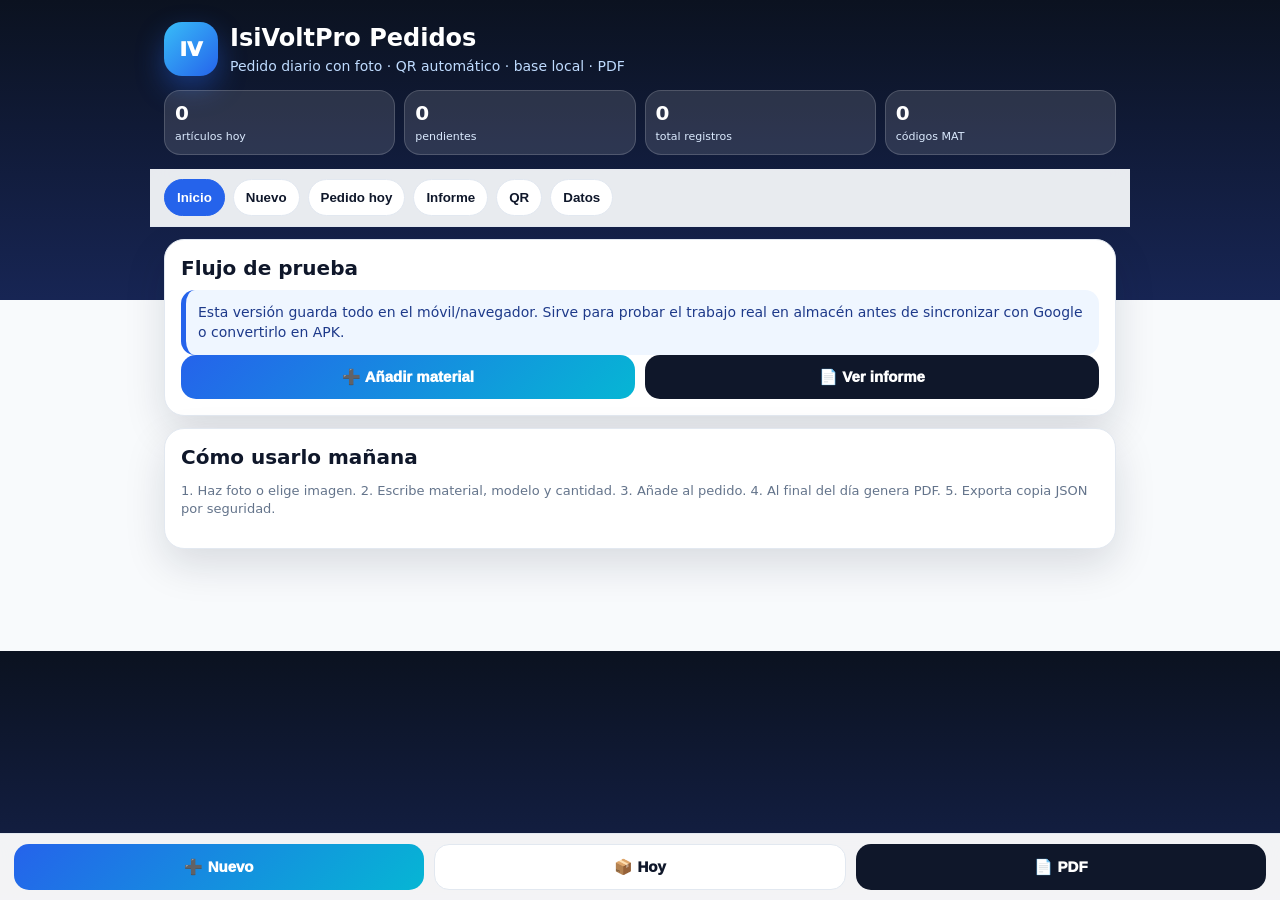
==== inventario-pedidos-local/index.html @ f6686dfb "Añadir demo web local de pedidos con QR e informe" ====
<!doctype html>
<html lang="es">
<head>
<meta charset="utf-8">
<meta name="viewport" content="width=device-width,initial-scale=1,viewport-fit=cover">
<title>IsiVoltPro Pedidos Almacén</title>
<style>
:root{--bg:#0b1220;--b2:#172554;--p:#2563eb;--c:#06b6d4;--ok:#16a34a;--w:#f59e0b;--r:#dc2626;--t:#0f172a;--m:#64748b;--l:#e2e8f0;--s:0 16px 40px #0f172a22}*{box-sizing:border-box}body{margin:0;font-family:system-ui,-apple-system,Segoe UI,Roboto,Arial;background:linear-gradient(180deg,var(--bg),var(--b2) 300px,#f8fafc 300px);color:var(--t)}.app{max-width:980px;margin:auto;padding:14px 14px 90px}.hero{color:white;padding:8px 0 14px}.brand{display:flex;gap:12px;align-items:center}.logo{width:54px;height:54px;border-radius:18px;background:linear-gradient(135deg,#38bdf8,#2563eb);display:grid;place-items:center;font-weight:1000;font-size:20px;box-shadow:0 12px 28px #2563eb66}h1{font-size:24px;margin:0}.sub{margin:6px 0 0;color:#bfdbfe;font-size:14px}.stats{display:grid;grid-template-columns:repeat(4,1fr);gap:9px;margin-top:14px}.stat{background:#ffffff1f;border:1px solid #ffffff2a;border-radius:16px;padding:10px}.stat b{font-size:20px;display:block}.stat span{font-size:11px;color:#dbeafe}.tabs{position:sticky;top:0;z-index:5;background:#f8fafcee;backdrop-filter:blur(10px);border-bottom:1px solid var(--l);margin:0 -14px 12px;overflow:auto;white-space:nowrap}.tabs div{display:flex;gap:8px;padding:10px 14px}.tab{border:1px solid var(--l);background:white;color:#0f172a;border-radius:999px;padding:10px 12px;font-weight:900}.tab.on{background:var(--p);color:white;border-color:var(--p)}.screen{display:none}.screen.on{display:block}.card{background:white;border:1px solid var(--l);border-radius:20px;box-shadow:var(--s);padding:16px;margin:12px 0}.card h2{margin:0 0 10px;font-size:20px}.hint{color:var(--m);font-size:13px;line-height:1.45}.notice{border-left:5px solid var(--p);background:#eff6ff;color:#1e3a8a;padding:12px;border-radius:14px;font-size:14px;line-height:1.45}label{display:block;font-size:13px;font-weight:900;color:#334155;margin:12px 0 6px}input,textarea,select{width:100%;border:1px solid #cbd5e1;border-radius:15px;padding:13px 12px;font-size:16px;background:white}textarea{min-height:72px}.row{display:grid;grid-template-columns:1fr 1fr;gap:10px}.btn{border:0;border-radius:15px;padding:13px 14px;font-weight:1000;font-size:15px;display:inline-flex;align-items:center;justify-content:center;gap:8px;text-decoration:none}.primary{background:linear-gradient(135deg,var(--p),var(--c));color:white}.dark{background:#0f172a;color:white}.line{background:white;border:1px solid var(--l);color:#0f172a}.ok{background:#dcfce7;color:#166534}.warn{background:#fef3c7;color:#92400e}.danger{background:#fee2e2;color:#991b1b}.block{width:100%;margin-top:10px}.actions{display:grid;grid-template-columns:1fr 1fr;gap:10px}.photo{border:2px dashed #93c5fd;background:#eff6ff;border-radius:18px;min-height:210px;display:grid;place-items:center;overflow:hidden;text-align:center;color:#1e3a8a;padding:12px}.photo img{width:100%;max-height:310px;object-fit:contain;border-radius:14px;background:white}.list{display:grid;gap:10px}.item{display:grid;grid-template-columns:82px 1fr 104px;gap:10px;border:1px solid var(--l);background:white;border-radius:18px;padding:10px;box-shadow:0 8px 20px #0f172a0f}.thumb{width:82px;height:82px;border-radius:14px;background:#f1f5f9;object-fit:cover;border:1px solid var(--l)}.ititle{font-weight:1000;font-size:16px}.meta{font-size:13px;color:var(--m);margin-top:3px;word-break:break-word}.qty{font-weight:1000;color:#1d4ed8}.qrbox{background:white;border:1px solid var(--l);border-radius:14px;padding:8px;display:inline-grid;place-items:center;gap:4px}.qrbox img{width:86px;height:86px}.qrcode{font-weight:1000;font-size:11px}.empty{padding:22px;text-align:center;border:1px dashed #cbd5e1;background:#f8fafc;border-radius:16px;color:#64748b}.pill{display:inline-flex;border-radius:999px;padding:5px 9px;font-size:12px;font-weight:900;background:#f1f5f9;color:#334155;border:1px solid var(--l)}.toolbar{display:flex;gap:8px;flex-wrap:wrap;margin:10px 0}.report{background:white;border:1px solid var(--l);border-radius:18px;padding:18px;margin-top:12px}.rhead{display:flex;justify-content:space-between;gap:12px;border-bottom:3px solid #1d4ed8;padding-bottom:12px;margin-bottom:14px}.rtitle{font-size:23px;font-weight:1000}.rsub{font-size:13px;color:#475569;margin-top:4px}.rcard{display:grid;grid-template-columns:90px 1fr 90px;gap:10px;border:1px solid #cbd5e1;border-radius:14px;padding:10px;margin-bottom:10px;break-inside:avoid}.rimg{width:90px;height:90px;border-radius:10px;object-fit:cover;background:#f1f5f9;border:1px solid var(--l)}.rmat{font-size:16px;font-weight:1000}.rmodel{font-size:13px;color:#475569;margin-top:4px;word-break:break-word}.robs{font-size:12px;color:#64748b;margin-top:6px}.qbig{background:#eff6ff;border:1px solid #bfdbfe;border-radius:12px;padding:9px;text-align:center}.qbig b{font-size:22px;color:#1d4ed8;display:block}.foot{border-top:1px solid #cbd5e1;margin-top:16px;padding-top:10px;font-size:12px;color:#64748b}.footerbar{position:fixed;left:0;right:0;bottom:0;background:#fffffff2;backdrop-filter:blur(10px);border-top:1px solid var(--l);padding:10px 14px;display:flex;gap:10px;z-index:9}.footerbar button{flex:1}.hidden{display:none!important}.small{font-size:12px;color:#64748b;line-height:1.4}.copy{background:#0f172a;color:#e2e8f0;border-radius:14px;padding:12px;font-size:12px;overflow:auto;white-space:pre-wrap}.mini{padding:8px 10px;border-radius:12px;font-size:12px}@media(max-width:680px){.stats{grid-template-columns:repeat(2,1fr)}.row,.actions{grid-template-columns:1fr}.item{grid-template-columns:76px 1fr}.item>.qrbox{grid-column:1/-1;justify-self:start}.thumb{width:76px;height:76px}.rhead{display:block}.rcard{grid-template-columns:80px 1fr}.rimg{width:80px;height:80px}.rcard .qbig,.rcard .qrbox{grid-column:1/-1;justify-self:start}.app{padding-left:12px;padding-right:12px}.tabs{margin-left:-12px;margin-right:-12px}}@media print{body{background:white}.hero,.tabs,.footerbar,.no-print,.screen:not(#informe){display:none!important}.app{max-width:100%;padding:0}.card{box-shadow:none;border:0;padding:0;margin:0}.report{border:0;border-radius:0;padding:0;margin:0}.toolbar,.notice.no-print{display:none!important}@page{size:A4;margin:12mm}}
</style>
</head>
<body><div class="app"><header class="hero"><div class="brand"><div class="logo">IV</div><div><h1>IsiVoltPro Pedidos</h1><p class="sub">Pedido diario con foto · QR automático · base local · PDF</p></div></div><div class="stats"><div class="stat"><b id="sHoy">0</b><span>artículos hoy</span></div><div class="stat"><b id="sPen">0</b><span>pendientes</span></div><div class="stat"><b id="sTot">0</b><span>total registros</span></div><div class="stat"><b id="sMat">0</b><span>códigos MAT</span></div></div></header><nav class="tabs no-print"><div><button class="tab on" data-go="inicio">Inicio</button><button class="tab" data-go="nuevo">Nuevo</button><button class="tab" data-go="hoy">Pedido hoy</button><button class="tab" data-go="informe">Informe</button><button class="tab" data-go="qr">QR</button><button class="tab" data-go="datos">Datos</button></div></nav>
<section id="inicio" class="screen on"><div class="card"><h2>Flujo de prueba</h2><div class="notice">Esta versión guarda todo en el móvil/navegador. Sirve para probar el trabajo real en almacén antes de sincronizar con Google o convertirlo en APK.</div><div class="actions"><button class="btn primary" onclick="go('nuevo')">➕ Añadir material</button><button class="btn dark" onclick="go('informe')">📄 Ver informe</button></div></div><div class="card"><h2>Cómo usarlo mañana</h2><p class="hint">1. Haz foto o elige imagen. 2. Escribe material, modelo y cantidad. 3. Añade al pedido. 4. Al final del día genera PDF. 5. Exporta copia JSON por seguridad.</p></div></section>
<section id="nuevo" class="screen"><div class="card"><h2>Nuevo artículo para pedir</h2><div class="photo" id="photoBox"><span>📷 Foto del material o etiqueta</span></div><input id="foto" type="file" accept="image/*" capture="environment" class="hidden"><input id="galeria" type="file" accept="image/*" class="hidden"><div class="actions"><button class="btn primary" onclick="foto.click()">Hacer foto</button><button class="btn line" onclick="galeria.click()">Elegir galería</button></div><label>Material</label><input id="material" placeholder="Ej. Tubo LED 120 cm"><label>Modelo / referencia</label><input id="modelo" placeholder="Ej. Philips LEDtube 840"><div class="row"><div><label>Cantidad</label><input id="cantidad" type="number" min="1" value="1"></div><div><label>Categoría</label><select id="categoria"><option>Electricidad</option><option>Fontanería</option><option>Climatización</option><option>PCI</option><option>Herramientas</option><option>Consumibles</option><option>Otros</option></select></div></div><label>Observación</label><textarea id="obs" placeholder="Ej. Reposición almacén, zona, proveedor..."></textarea><button class="btn primary block" onclick="addItem()">Añadir al pedido de hoy</button></div></section>
<section id="hoy" class="screen"><div class="card"><h2>Pedido de hoy</h2><div class="toolbar"><button class="btn line mini" onclick="render()">Actualizar</button><button class="btn dark mini" onclick="go('informe')">Generar informe</button><button class="btn ok mini" onclick="markPedido()">Marcar como pedido</button></div><div id="listaHoy" class="list"></div></div></section>
<section id="informe" class="screen"><div class="card"><h2 class="no-print">Informe diario</h2><div class="toolbar no-print"><button class="btn primary" onclick="window.print()">Guardar / imprimir PDF</button><button class="btn line" onclick="go('hoy')">Volver</button></div><div id="reporte" class="report"></div></div></section>
<section id="qr" class="screen"><div class="card"><h2>Códigos QR preparados</h2><p class="hint">Cada artículo genera un código MAT para inventario futuro. El QR contiene ese código y luego podrá abrir ficha de producto.</p><div id="qrList" class="list"></div></div></section>
<section id="datos" class="screen"><div class="card"><h2>Base local y copias</h2><div class="notice">La base está en este navegador. Para no perder datos, exporta una copia JSON cuando termines la prueba.</div><div class="actions"><button class="btn ok" onclick="exportJSON()">Exportar JSON</button><button class="btn line" onclick="exportCSV()">Exportar CSV</button></div><label>Importar copia JSON</label><input id="importFile" type="file" accept="application/json"><button class="btn line block" onclick="importJSON()">Importar copia</button><div style="margin-top:12px"><button class="btn danger block" onclick="clearAll()">Borrar base local</button></div><h3>Estado</h3><pre class="copy" id="dbState"></pre></div></section></div><div class="footerbar no-print"><button class="btn primary" onclick="go('nuevo')">➕ Nuevo</button><button class="btn line" onclick="go('hoy')">📦 Hoy</button><button class="btn dark" onclick="go('informe')">📄 PDF</button></div>
<script>
const KEY='isivolt_pedidos_local_v4';let fotoData='';const $=id=>document.getElementById(id);function db(){return JSON.parse(localStorage.getItem(KEY)||'[]')}function save(d){localStorage.setItem(KEY,JSON.stringify(d));render()}function today(){return new Date().toISOString().slice(0,10)}function now(){return new Date().toLocaleString('es-ES')}function nextMat(d){let max=0;d.forEach(x=>{let n=parseInt((x.codigo||'').replace('MAT-',''));if(n>max)max=n});return 'MAT-'+String(max+1).padStart(6,'0')}function qr(c){return 'https://api.qrserver.com/v1/create-qr-code/?size=180x180&data='+encodeURIComponent(c)}function go(id){document.querySelectorAll('.screen').forEach(s=>s.classList.remove('on'));$(id).classList.add('on');document.querySelectorAll('.tab').forEach(b=>b.classList.toggle('on',b.dataset.go==id));render()}document.querySelectorAll('.tab').forEach(b=>b.onclick=()=>go(b.dataset.go));function readFile(inp){const f=inp.files[0];if(!f)return;const r=new FileReader();r.onload=e=>{fotoData=e.target.result;$('photoBox').innerHTML='<img src="'+fotoData+'">'};r.readAsDataURL(f)}$('foto').onchange=e=>readFile(e.target);$('galeria').onchange=e=>readFile(e.target);function addItem(){let material=$('material').value.trim(),modelo=$('modelo').value.trim(),cantidad=parseInt($('cantidad').value||'0');if(!material||!modelo||!cantidad){alert('Rellena material, modelo y cantidad');return}let d=db();let item={id:'PED-'+Date.now(),fecha:today(),hora:now(),codigo:nextMat(d),material,modelo,cantidad,categoria:$('categoria').value,obs:$('obs').value.trim(),foto:fotoData,estado:'Pendiente'};d.push(item);save(d);['material','modelo','obs'].forEach(id=>$(id).value='');$('cantidad').value=1;fotoData='';$('photoBox').innerHTML='<span>📷 Foto del material o etiqueta</span>';go('hoy')}function card(x){return '<div class="item"><img class="thumb" src="'+(x.foto||'')+'" onerror="this.style.display=\'none\'"><div><div class="ititle">'+esc(x.material)+'</div><div class="meta"><b>Modelo:</b> '+esc(x.modelo)+'</div><div class="meta"><b>Categoría:</b> '+esc(x.categoria)+' · <b>Fecha:</b> '+esc(x.fecha)+'</div><div class="meta"><b>Código:</b> '+esc(x.codigo)+' · <span class="qty">Cantidad: '+x.cantidad+'</span></div><div class="meta">'+esc(x.obs||'')+'</div><div class="toolbar"><button class="btn warn mini" onclick="editQty(\''+x.id+'\')">Cantidad</button><button class="btn danger mini" onclick="delItem(\''+x.id+'\')">Borrar</button></div></div><div class="qrbox"><img src="'+qr(x.codigo)+'"><span class="qrcode">'+x.codigo+'</span></div></div>'}function render(){let d=db(),h=d.filter(x=>x.fecha==today()),p=d.filter(x=>x.estado=='Pendiente');$('sHoy').textContent=h.length;$('sPen').textContent=p.length;$('sTot').textContent=d.length;$('sMat').textContent=new Set(d.map(x=>x.codigo)).size;$('listaHoy').innerHTML=h.length?h.map(card).join(''):'<div class="empty">No hay materiales añadidos hoy.</div>';$('qrList').innerHTML=d.length?d.slice().reverse().map(x=>'<div class="item"><div class="qrbox"><img src="'+qr(x.codigo)+'"><span class="qrcode">'+x.codigo+'</span></div><div><div class="ititle">'+esc(x.material)+'</div><div class="meta">'+esc(x.modelo)+'</div><div class="meta">'+esc(x.fecha)+' · '+esc(x.estado)+'</div></div></div>').join(''):'<div class="empty">Aún no hay códigos QR.</div>';renderReport();$('dbState').textContent=JSON.stringify({registros:d.length,hoy:h.length,pendientes:p.length,ultima_copia_recomendada:'Exportar JSON al final del día'},null,2)}function renderReport(){let h=db().filter(x=>x.fecha==today());let total=h.reduce((a,b)=>a+(+b.cantidad||0),0);$('reporte').innerHTML='<div class="rhead"><div><div class="rtitle">Pedido diario de almacén</div><div class="rsub">IsiVoltPro · Fecha: '+today()+' · Artículos: '+h.length+' · Unidades: '+total+'</div></div><div class="pill">BORRADOR</div></div>'+(h.length?h.map(x=>'<div class="rcard"><img class="rimg" src="'+(x.foto||'')+'"><div><div class="rmat">'+esc(x.material)+'</div><div class="rmodel"><b>Modelo:</b> '+esc(x.modelo)+'</div><div class="rmodel"><b>Código:</b> '+esc(x.codigo)+' · <b>Categoría:</b> '+esc(x.categoria)+'</div><div class="robs">'+esc(x.obs||'')+'</div></div><div class="qbig"><b>'+x.cantidad+'</b><span>unidades</span></div></div>').join(''):'<div class="empty">No hay artículos para el informe de hoy.</div>')+'<div class="foot">Informe generado desde base local del móvil. Próxima fase: sincronización Google Drive/Sheets.</div>'}function editQty(id){let d=db(),x=d.find(a=>a.id==id);let q=prompt('Nueva cantidad',x.cantidad);if(q&&+q>0){x.cantidad=+q;save(d)}}function delItem(id){if(confirm('¿Borrar artículo?'))save(db().filter(x=>x.id!=id))}function markPedido(){let d=db();d.forEach(x=>{if(x.fecha==today())x.estado='Pedido'});save(d);alert('Marcado como pedido')}function exportJSON(){download('isivoltpro_pedidos_'+today()+'.json',JSON.stringify(db(),null,2),'application/json')}function exportCSV(){let d=db(),cols=['id','fecha','hora','codigo','material','modelo','cantidad','categoria','estado','obs'];let csv=[cols.join(';')].concat(d.map(x=>cols.map(c=>'"'+String(x[c]||'').replaceAll('"','""')+'"').join(';'))).join('\n');download('isivoltpro_pedidos_'+today()+'.csv',csv,'text/csv')}function download(name,txt,type){let a=document.createElement('a');a.href=URL.createObjectURL(new Blob([txt],{type}));a.download=name;a.click();URL.revokeObjectURL(a.href)}function importJSON(){let f=$('importFile').files[0];if(!f)return alert('Elige un JSON');let r=new FileReader();r.onload=e=>{try{let data=JSON.parse(e.target.result);if(!Array.isArray(data))throw 0;if(confirm('Esto sustituye la base local. ¿Continuar?'))save(data)}catch{alert('JSON no válido')}};r.readAsText(f)}function clearAll(){if(confirm('¿Borrar toda la base local?')){localStorage.removeItem(KEY);render()}}function esc(s){return String(s||'').replace(/[&<>"']/g,m=>({'&':'&amp;','<':'&lt;','>':'&gt;','"':'&quot;',"'":'&#039;'}[m]))}render();
</script></body></html>
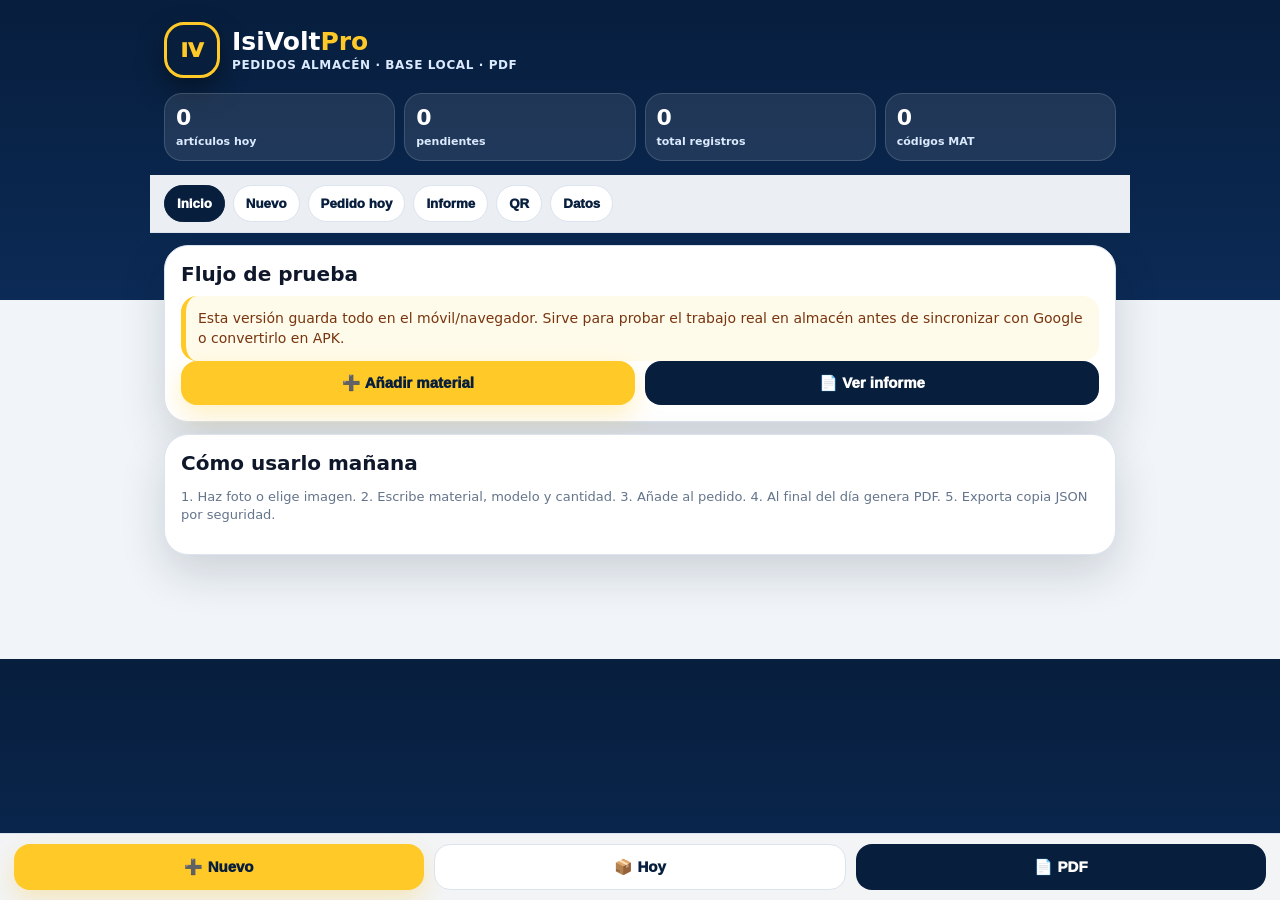
==== commit 089f2866: "Mejorar PDF premium con portada y fecha de generación" ====
--- a/inventario-pedidos-local/index.html
+++ b/inventario-pedidos-local/index.html
@@ -5,16 +5,17 @@
 <meta name="viewport" content="width=device-width,initial-scale=1,viewport-fit=cover">
 <title>IsiVoltPro Pedidos Almacén</title>
 <style>
-:root{--bg:#0b1220;--b2:#172554;--p:#2563eb;--c:#06b6d4;--ok:#16a34a;--w:#f59e0b;--r:#dc2626;--t:#0f172a;--m:#64748b;--l:#e2e8f0;--s:0 16px 40px #0f172a22}*{box-sizing:border-box}body{margin:0;font-family:system-ui,-apple-system,Segoe UI,Roboto,Arial;background:linear-gradient(180deg,var(--bg),var(--b2) 300px,#f8fafc 300px);color:var(--t)}.app{max-width:980px;margin:auto;padding:14px 14px 90px}.hero{color:white;padding:8px 0 14px}.brand{display:flex;gap:12px;align-items:center}.logo{width:54px;height:54px;border-radius:18px;background:linear-gradient(135deg,#38bdf8,#2563eb);display:grid;place-items:center;font-weight:1000;font-size:20px;box-shadow:0 12px 28px #2563eb66}h1{font-size:24px;margin:0}.sub{margin:6px 0 0;color:#bfdbfe;font-size:14px}.stats{display:grid;grid-template-columns:repeat(4,1fr);gap:9px;margin-top:14px}.stat{background:#ffffff1f;border:1px solid #ffffff2a;border-radius:16px;padding:10px}.stat b{font-size:20px;display:block}.stat span{font-size:11px;color:#dbeafe}.tabs{position:sticky;top:0;z-index:5;background:#f8fafcee;backdrop-filter:blur(10px);border-bottom:1px solid var(--l);margin:0 -14px 12px;overflow:auto;white-space:nowrap}.tabs div{display:flex;gap:8px;padding:10px 14px}.tab{border:1px solid var(--l);background:white;color:#0f172a;border-radius:999px;padding:10px 12px;font-weight:900}.tab.on{background:var(--p);color:white;border-color:var(--p)}.screen{display:none}.screen.on{display:block}.card{background:white;border:1px solid var(--l);border-radius:20px;box-shadow:var(--s);padding:16px;margin:12px 0}.card h2{margin:0 0 10px;font-size:20px}.hint{color:var(--m);font-size:13px;line-height:1.45}.notice{border-left:5px solid var(--p);background:#eff6ff;color:#1e3a8a;padding:12px;border-radius:14px;font-size:14px;line-height:1.45}label{display:block;font-size:13px;font-weight:900;color:#334155;margin:12px 0 6px}input,textarea,select{width:100%;border:1px solid #cbd5e1;border-radius:15px;padding:13px 12px;font-size:16px;background:white}textarea{min-height:72px}.row{display:grid;grid-template-columns:1fr 1fr;gap:10px}.btn{border:0;border-radius:15px;padding:13px 14px;font-weight:1000;font-size:15px;display:inline-flex;align-items:center;justify-content:center;gap:8px;text-decoration:none}.primary{background:linear-gradient(135deg,var(--p),var(--c));color:white}.dark{background:#0f172a;color:white}.line{background:white;border:1px solid var(--l);color:#0f172a}.ok{background:#dcfce7;color:#166534}.warn{background:#fef3c7;color:#92400e}.danger{background:#fee2e2;color:#991b1b}.block{width:100%;margin-top:10px}.actions{display:grid;grid-template-columns:1fr 1fr;gap:10px}.photo{border:2px dashed #93c5fd;background:#eff6ff;border-radius:18px;min-height:210px;display:grid;place-items:center;overflow:hidden;text-align:center;color:#1e3a8a;padding:12px}.photo img{width:100%;max-height:310px;object-fit:contain;border-radius:14px;background:white}.list{display:grid;gap:10px}.item{display:grid;grid-template-columns:82px 1fr 104px;gap:10px;border:1px solid var(--l);background:white;border-radius:18px;padding:10px;box-shadow:0 8px 20px #0f172a0f}.thumb{width:82px;height:82px;border-radius:14px;background:#f1f5f9;object-fit:cover;border:1px solid var(--l)}.ititle{font-weight:1000;font-size:16px}.meta{font-size:13px;color:var(--m);margin-top:3px;word-break:break-word}.qty{font-weight:1000;color:#1d4ed8}.qrbox{background:white;border:1px solid var(--l);border-radius:14px;padding:8px;display:inline-grid;place-items:center;gap:4px}.qrbox img{width:86px;height:86px}.qrcode{font-weight:1000;font-size:11px}.empty{padding:22px;text-align:center;border:1px dashed #cbd5e1;background:#f8fafc;border-radius:16px;color:#64748b}.pill{display:inline-flex;border-radius:999px;padding:5px 9px;font-size:12px;font-weight:900;background:#f1f5f9;color:#334155;border:1px solid var(--l)}.toolbar{display:flex;gap:8px;flex-wrap:wrap;margin:10px 0}.report{background:white;border:1px solid var(--l);border-radius:18px;padding:18px;margin-top:12px}.rhead{display:flex;justify-content:space-between;gap:12px;border-bottom:3px solid #1d4ed8;padding-bottom:12px;margin-bottom:14px}.rtitle{font-size:23px;font-weight:1000}.rsub{font-size:13px;color:#475569;margin-top:4px}.rcard{display:grid;grid-template-columns:90px 1fr 90px;gap:10px;border:1px solid #cbd5e1;border-radius:14px;padding:10px;margin-bottom:10px;break-inside:avoid}.rimg{width:90px;height:90px;border-radius:10px;object-fit:cover;background:#f1f5f9;border:1px solid var(--l)}.rmat{font-size:16px;font-weight:1000}.rmodel{font-size:13px;color:#475569;margin-top:4px;word-break:break-word}.robs{font-size:12px;color:#64748b;margin-top:6px}.qbig{background:#eff6ff;border:1px solid #bfdbfe;border-radius:12px;padding:9px;text-align:center}.qbig b{font-size:22px;color:#1d4ed8;display:block}.foot{border-top:1px solid #cbd5e1;margin-top:16px;padding-top:10px;font-size:12px;color:#64748b}.footerbar{position:fixed;left:0;right:0;bottom:0;background:#fffffff2;backdrop-filter:blur(10px);border-top:1px solid var(--l);padding:10px 14px;display:flex;gap:10px;z-index:9}.footerbar button{flex:1}.hidden{display:none!important}.small{font-size:12px;color:#64748b;line-height:1.4}.copy{background:#0f172a;color:#e2e8f0;border-radius:14px;padding:12px;font-size:12px;overflow:auto;white-space:pre-wrap}.mini{padding:8px 10px;border-radius:12px;font-size:12px}@media(max-width:680px){.stats{grid-template-columns:repeat(2,1fr)}.row,.actions{grid-template-columns:1fr}.item{grid-template-columns:76px 1fr}.item>.qrbox{grid-column:1/-1;justify-self:start}.thumb{width:76px;height:76px}.rhead{display:block}.rcard{grid-template-columns:80px 1fr}.rimg{width:80px;height:80px}.rcard .qbig,.rcard .qrbox{grid-column:1/-1;justify-self:start}.app{padding-left:12px;padding-right:12px}.tabs{margin-left:-12px;margin-right:-12px}}@media print{body{background:white}.hero,.tabs,.footerbar,.no-print,.screen:not(#informe){display:none!important}.app{max-width:100%;padding:0}.card{box-shadow:none;border:0;padding:0;margin:0}.report{border:0;border-radius:0;padding:0;margin:0}.toolbar,.notice.no-print{display:none!important}@page{size:A4;margin:12mm}}
+:root{--navy:#071E3D;--navy2:#0B2A55;--gold:#FFC928;--blue:#0B4EA2;--bg:#f1f5f9;--ink:#0f172a;--mut:#64748b;--line:#dbe3ef;--soft:#f8fafc;--shadow:0 18px 45px rgba(15,23,42,.16)}*{box-sizing:border-box}body{margin:0;font-family:system-ui,-apple-system,Segoe UI,Roboto,Arial;background:linear-gradient(180deg,var(--navy),var(--navy2) 300px,var(--bg) 300px);color:var(--ink)}.app{max-width:980px;margin:auto;padding:14px 14px 92px}.hero{color:white;padding:8px 0 14px}.brand{display:flex;gap:12px;align-items:center}.logo{width:56px;height:56px;border-radius:20px;background:var(--navy);border:3px solid var(--gold);display:grid;place-items:center;font-weight:1000;font-size:20px;color:var(--gold);box-shadow:0 12px 28px #0006}.brand-name{line-height:1}.brand-name b{font-size:25px}.brand-name b span{color:var(--gold)}.sub{margin:5px 0 0;color:#dbeafe;font-size:12px;font-weight:800;letter-spacing:.05em;text-transform:uppercase}.stats{display:grid;grid-template-columns:repeat(4,1fr);gap:9px;margin-top:15px}.stat{background:#ffffff18;border:1px solid #ffffff26;border-radius:18px;padding:11px}.stat b{font-size:22px;display:block;color:white}.stat span{font-size:11px;color:#dbeafe;font-weight:800}.tabs{position:sticky;top:0;z-index:5;background:#f8fafcf2;backdrop-filter:blur(10px);border-bottom:1px solid var(--line);margin:0 -14px 12px;overflow:auto;white-space:nowrap}.tabs div{display:flex;gap:8px;padding:10px 14px}.tab{border:1px solid var(--line);background:white;color:var(--navy);border-radius:999px;padding:10px 12px;font-weight:1000}.tab.on{background:var(--navy);color:white;border-color:var(--navy)}.screen{display:none}.screen.on{display:block}.card{background:white;border:1px solid var(--line);border-radius:24px;box-shadow:var(--shadow);padding:16px;margin:12px 0}.card h2{margin:0 0 10px;font-size:20px}.hint{color:var(--mut);font-size:13px;line-height:1.45}.notice{border-left:5px solid var(--gold);background:#fffbeb;color:#78350f;padding:12px;border-radius:16px;font-size:14px;line-height:1.45}label{display:block;font-size:13px;font-weight:1000;color:#334155;margin:12px 0 6px}input,textarea,select{width:100%;border:1px solid #cbd5e1;border-radius:16px;padding:13px 12px;font-size:16px;background:white}textarea{min-height:74px}.row{display:grid;grid-template-columns:1fr 1fr;gap:10px}.btn{border:0;border-radius:16px;padding:13px 14px;font-weight:1000;font-size:15px;display:inline-flex;align-items:center;justify-content:center;gap:8px;text-decoration:none}.primary{background:var(--gold);color:var(--navy);box-shadow:0 10px 25px rgba(255,201,40,.28)}.dark{background:var(--navy);color:white}.line{background:white;border:1px solid var(--line);color:var(--navy)}.ok{background:#dcfce7;color:#166534}.warn{background:#fef3c7;color:#92400e}.danger{background:#fee2e2;color:#991b1b}.block{width:100%;margin-top:10px}.actions{display:grid;grid-template-columns:1fr 1fr;gap:10px}.photo{border:2px dashed #93c5fd;background:#eff6ff;border-radius:20px;min-height:210px;display:grid;place-items:center;overflow:hidden;text-align:center;color:#1e3a8a;padding:12px}.photo img{width:100%;max-height:310px;object-fit:contain;border-radius:14px;background:white}.list{display:grid;gap:10px}.item{display:grid;grid-template-columns:82px 1fr 104px;gap:10px;border:1px solid var(--line);background:white;border-radius:20px;padding:10px;box-shadow:0 8px 20px #0f172a0f}.thumb{width:82px;height:82px;border-radius:15px;background:#f1f5f9;object-fit:cover;border:1px solid var(--line)}.ititle{font-weight:1000;font-size:16px}.meta{font-size:13px;color:var(--mut);margin-top:3px;word-break:break-word}.qty{font-weight:1000;color:var(--blue)}.qrbox{background:white;border:1px solid var(--line);border-radius:15px;padding:8px;display:inline-grid;place-items:center;gap:4px}.qrbox img{width:86px;height:86px}.qrcode{font-weight:1000;font-size:11px}.empty{padding:22px;text-align:center;border:1px dashed #cbd5e1;background:#f8fafc;border-radius:18px;color:#64748b}.toolbar{display:flex;gap:8px;flex-wrap:wrap;margin:10px 0}.footerbar{position:fixed;left:0;right:0;bottom:0;background:#fffffff2;backdrop-filter:blur(10px);border-top:1px solid var(--line);padding:10px 14px;display:flex;gap:10px;z-index:9}.footerbar button{flex:1}.hidden{display:none!important}.copy{background:#0f172a;color:#e2e8f0;border-radius:14px;padding:12px;font-size:12px;overflow:auto;white-space:pre-wrap}.mini{padding:8px 10px;border-radius:12px;font-size:12px}
+.report{background:#fff;border:1px solid var(--line);border-radius:24px;overflow:hidden;margin-top:12px;box-shadow:0 8px 28px rgba(15,23,42,.10)}.pdf-cover{background:linear-gradient(135deg,#071E3D,#0B2A55);color:white;padding:26px 24px 20px;position:relative;overflow:hidden}.pdf-cover:before{content:"";position:absolute;right:-70px;top:-70px;width:210px;height:210px;background:rgba(255,201,40,.17);border-radius:50%;filter:blur(2px)}.pdf-cover:after{content:"";position:absolute;left:-80px;bottom:-90px;width:190px;height:190px;background:rgba(255,255,255,.06);border-radius:50%}.pdf-top{display:flex;align-items:flex-start;justify-content:space-between;gap:14px;position:relative;z-index:1}.pdf-logo{display:flex;gap:12px;align-items:center}.pdf-logo-mark{width:50px;height:50px;border:2px solid var(--gold);border-radius:18px;display:grid;place-items:center;color:var(--gold);font-weight:1000;background:#071a35}.pdf-logo-text{font-size:23px;font-weight:1000;letter-spacing:-.03em}.pdf-logo-text span{color:var(--gold)}.pdf-kicker{font-size:9px;font-weight:1000;letter-spacing:.22em;color:var(--gold);text-transform:uppercase}.pdf-status{background:var(--gold);color:var(--navy);font-weight:1000;border-radius:999px;padding:8px 12px;font-size:12px;white-space:nowrap}.pdf-title{position:relative;z-index:1;margin-top:24px}.pdf-title h1{font-size:29px;margin:0;font-weight:1000;letter-spacing:-.04em}.pdf-title p{margin:8px 0 0;color:#dbeafe;font-weight:700}.pdf-dates{display:grid;grid-template-columns:1fr 1fr;gap:10px;margin-top:18px;position:relative;z-index:1}.datebox{background:rgba(255,255,255,.10);border:1px solid rgba(255,255,255,.16);border-radius:16px;padding:11px}.datebox small{display:block;color:#bfdbfe;font-size:10px;text-transform:uppercase;font-weight:1000;letter-spacing:.08em}.datebox b{display:block;margin-top:3px;color:white;font-size:14px}.pdf-body{padding:18px 20px 22px}.pdf-summary{display:grid;grid-template-columns:repeat(4,1fr);gap:10px;margin-bottom:16px}.sum{border:1px solid var(--line);background:#f8fafc;border-radius:18px;padding:12px}.sum small{display:block;color:#64748b;font-size:10px;font-weight:1000;text-transform:uppercase;letter-spacing:.08em}.sum b{display:block;font-size:21px;color:var(--navy);margin-top:2px}.pdf-section-title{display:flex;align-items:center;gap:8px;margin:17px 0 10px;font-weight:1000;color:var(--navy);font-size:16px}.pdf-section-title:before{content:"";width:9px;height:24px;border-radius:20px;background:var(--gold)}.pdf-note{background:#f8fafc;border:1px solid var(--line);border-radius:18px;padding:13px;font-size:12px;color:#475569;line-height:1.45}.pdf-item{display:grid;grid-template-columns:94px 1fr 82px;gap:12px;border:1px solid #dbe3ef;border-radius:18px;padding:12px;margin-bottom:10px;break-inside:avoid;background:#fff}.pdf-img{width:94px;height:94px;border-radius:14px;object-fit:cover;background:#f1f5f9;border:1px solid var(--line)}.noimg{display:grid;place-items:center;color:#94a3b8;font-size:11px;text-align:center}.pdf-mat{font-size:17px;font-weight:1000;color:#0f172a}.pdf-model{font-size:13px;color:#475569;margin-top:4px;word-break:break-word}.pdf-code{display:inline-flex;background:#eef2ff;color:#1e3a8a;border:1px solid #c7d2fe;padding:4px 8px;border-radius:999px;font-size:11px;font-weight:1000;margin-top:7px}.pdf-obs{font-size:12px;color:#64748b;margin-top:8px}.pdf-qty{background:linear-gradient(180deg,#fffbeb,#fef3c7);border:1px solid #fde68a;border-radius:16px;padding:10px;text-align:center;height:max-content}.pdf-qty b{display:block;font-size:26px;color:var(--navy);line-height:1}.pdf-qty span{font-size:10px;color:#92400e;font-weight:1000;text-transform:uppercase}.csv-table{width:100%;border-collapse:collapse;font-size:12px}.csv-table th{background:#f1f5f9;color:var(--navy);text-align:left}.csv-table th,.csv-table td{border:1px solid var(--line);padding:7px;vertical-align:top}.pdf-sign{display:grid;grid-template-columns:1fr 1fr;gap:14px;margin-top:16px}.signbox{border:1px solid var(--line);border-radius:18px;padding:14px;min-height:84px}.signbox b{display:block;color:var(--navy);font-size:12px}.signbox span{display:block;color:#64748b;font-size:11px;margin-top:6px}.pdf-foot{margin-top:16px;border-top:1px solid var(--line);padding-top:10px;display:flex;justify-content:space-between;gap:10px;color:#64748b;font-size:11px}.soft-tag{display:inline-flex;background:#f8fafc;border:1px solid var(--line);border-radius:999px;padding:4px 8px;font-size:11px;font-weight:1000;color:#334155}@media(max-width:680px){.stats{grid-template-columns:repeat(2,1fr)}.row,.actions{grid-template-columns:1fr}.item{grid-template-columns:76px 1fr}.item>.qrbox{grid-column:1/-1;justify-self:start}.thumb{width:76px;height:76px}.app{padding-left:12px;padding-right:12px}.tabs{margin-left:-12px;margin-right:-12px}.pdf-summary{grid-template-columns:repeat(2,1fr)}.pdf-dates{grid-template-columns:1fr}.pdf-item{grid-template-columns:80px 1fr}.pdf-img{width:80px;height:80px}.pdf-qty{grid-column:1/-1;max-width:110px}.pdf-sign{grid-template-columns:1fr}.pdf-foot{display:block}.pdf-title h1{font-size:24px}}@media print{body{background:white}.hero,.tabs,.footerbar,.no-print,.screen:not(#informe){display:none!important}.app{max-width:100%;padding:0}.card{box-shadow:none;border:0;padding:0;margin:0}.report{border:0;border-radius:0;box-shadow:none;margin:0}.pdf-cover{border-radius:0}.pdf-body{padding:14px 0}.toolbar{display:none!important}@page{size:A4;margin:10mm}.pdf-item{page-break-inside:avoid}.pdf-cover,.pdf-status,.pdf-qty{print-color-adjust:exact;-webkit-print-color-adjust:exact}}
 </style>
 </head>
-<body><div class="app"><header class="hero"><div class="brand"><div class="logo">IV</div><div><h1>IsiVoltPro Pedidos</h1><p class="sub">Pedido diario con foto · QR automático · base local · PDF</p></div></div><div class="stats"><div class="stat"><b id="sHoy">0</b><span>artículos hoy</span></div><div class="stat"><b id="sPen">0</b><span>pendientes</span></div><div class="stat"><b id="sTot">0</b><span>total registros</span></div><div class="stat"><b id="sMat">0</b><span>códigos MAT</span></div></div></header><nav class="tabs no-print"><div><button class="tab on" data-go="inicio">Inicio</button><button class="tab" data-go="nuevo">Nuevo</button><button class="tab" data-go="hoy">Pedido hoy</button><button class="tab" data-go="informe">Informe</button><button class="tab" data-go="qr">QR</button><button class="tab" data-go="datos">Datos</button></div></nav>
+<body><div class="app"><header class="hero"><div class="brand"><div class="logo">IV</div><div class="brand-name"><b>IsiVolt<span>Pro</span></b><p class="sub">Pedidos almacén · base local · PDF</p></div></div><div class="stats"><div class="stat"><b id="sHoy">0</b><span>artículos hoy</span></div><div class="stat"><b id="sPen">0</b><span>pendientes</span></div><div class="stat"><b id="sTot">0</b><span>total registros</span></div><div class="stat"><b id="sMat">0</b><span>códigos MAT</span></div></div></header><nav class="tabs no-print"><div><button class="tab on" data-go="inicio">Inicio</button><button class="tab" data-go="nuevo">Nuevo</button><button class="tab" data-go="hoy">Pedido hoy</button><button class="tab" data-go="informe">Informe</button><button class="tab" data-go="qr">QR</button><button class="tab" data-go="datos">Datos</button></div></nav>
 <section id="inicio" class="screen on"><div class="card"><h2>Flujo de prueba</h2><div class="notice">Esta versión guarda todo en el móvil/navegador. Sirve para probar el trabajo real en almacén antes de sincronizar con Google o convertirlo en APK.</div><div class="actions"><button class="btn primary" onclick="go('nuevo')">➕ Añadir material</button><button class="btn dark" onclick="go('informe')">📄 Ver informe</button></div></div><div class="card"><h2>Cómo usarlo mañana</h2><p class="hint">1. Haz foto o elige imagen. 2. Escribe material, modelo y cantidad. 3. Añade al pedido. 4. Al final del día genera PDF. 5. Exporta copia JSON por seguridad.</p></div></section>
 <section id="nuevo" class="screen"><div class="card"><h2>Nuevo artículo para pedir</h2><div class="photo" id="photoBox"><span>📷 Foto del material o etiqueta</span></div><input id="foto" type="file" accept="image/*" capture="environment" class="hidden"><input id="galeria" type="file" accept="image/*" class="hidden"><div class="actions"><button class="btn primary" onclick="foto.click()">Hacer foto</button><button class="btn line" onclick="galeria.click()">Elegir galería</button></div><label>Material</label><input id="material" placeholder="Ej. Tubo LED 120 cm"><label>Modelo / referencia</label><input id="modelo" placeholder="Ej. Philips LEDtube 840"><div class="row"><div><label>Cantidad</label><input id="cantidad" type="number" min="1" value="1"></div><div><label>Categoría</label><select id="categoria"><option>Electricidad</option><option>Fontanería</option><option>Climatización</option><option>PCI</option><option>Herramientas</option><option>Consumibles</option><option>Otros</option></select></div></div><label>Observación</label><textarea id="obs" placeholder="Ej. Reposición almacén, zona, proveedor..."></textarea><button class="btn primary block" onclick="addItem()">Añadir al pedido de hoy</button></div></section>
 <section id="hoy" class="screen"><div class="card"><h2>Pedido de hoy</h2><div class="toolbar"><button class="btn line mini" onclick="render()">Actualizar</button><button class="btn dark mini" onclick="go('informe')">Generar informe</button><button class="btn ok mini" onclick="markPedido()">Marcar como pedido</button></div><div id="listaHoy" class="list"></div></div></section>
-<section id="informe" class="screen"><div class="card"><h2 class="no-print">Informe diario</h2><div class="toolbar no-print"><button class="btn primary" onclick="window.print()">Guardar / imprimir PDF</button><button class="btn line" onclick="go('hoy')">Volver</button></div><div id="reporte" class="report"></div></div></section>
+<section id="informe" class="screen"><div class="card"><h2 class="no-print">Informe diario</h2><div class="toolbar no-print"><button class="btn primary" onclick="preparePrint()">Guardar / imprimir PDF</button><button class="btn line" onclick="go('hoy')">Volver</button></div><div id="reporte" class="report"></div></div></section>
 <section id="qr" class="screen"><div class="card"><h2>Códigos QR preparados</h2><p class="hint">Cada artículo genera un código MAT para inventario futuro. El QR contiene ese código y luego podrá abrir ficha de producto.</p><div id="qrList" class="list"></div></div></section>
 <section id="datos" class="screen"><div class="card"><h2>Base local y copias</h2><div class="notice">La base está en este navegador. Para no perder datos, exporta una copia JSON cuando termines la prueba.</div><div class="actions"><button class="btn ok" onclick="exportJSON()">Exportar JSON</button><button class="btn line" onclick="exportCSV()">Exportar CSV</button></div><label>Importar copia JSON</label><input id="importFile" type="file" accept="application/json"><button class="btn line block" onclick="importJSON()">Importar copia</button><div style="margin-top:12px"><button class="btn danger block" onclick="clearAll()">Borrar base local</button></div><h3>Estado</h3><pre class="copy" id="dbState"></pre></div></section></div><div class="footerbar no-print"><button class="btn primary" onclick="go('nuevo')">➕ Nuevo</button><button class="btn line" onclick="go('hoy')">📦 Hoy</button><button class="btn dark" onclick="go('informe')">📄 PDF</button></div>
 <script>
-const KEY='isivolt_pedidos_local_v4';let fotoData='';const $=id=>document.getElementById(id);function db(){return JSON.parse(localStorage.getItem(KEY)||'[]')}function save(d){localStorage.setItem(KEY,JSON.stringify(d));render()}function today(){return new Date().toISOString().slice(0,10)}function now(){return new Date().toLocaleString('es-ES')}function nextMat(d){let max=0;d.forEach(x=>{let n=parseInt((x.codigo||'').replace('MAT-',''));if(n>max)max=n});return 'MAT-'+String(max+1).padStart(6,'0')}function qr(c){return 'https://api.qrserver.com/v1/create-qr-code/?size=180x180&data='+encodeURIComponent(c)}function go(id){document.querySelectorAll('.screen').forEach(s=>s.classList.remove('on'));$(id).classList.add('on');document.querySelectorAll('.tab').forEach(b=>b.classList.toggle('on',b.dataset.go==id));render()}document.querySelectorAll('.tab').forEach(b=>b.onclick=()=>go(b.dataset.go));function readFile(inp){const f=inp.files[0];if(!f)return;const r=new FileReader();r.onload=e=>{fotoData=e.target.result;$('photoBox').innerHTML='<img src="'+fotoData+'">'};r.readAsDataURL(f)}$('foto').onchange=e=>readFile(e.target);$('galeria').onchange=e=>readFile(e.target);function addItem(){let material=$('material').value.trim(),modelo=$('modelo').value.trim(),cantidad=parseInt($('cantidad').value||'0');if(!material||!modelo||!cantidad){alert('Rellena material, modelo y cantidad');return}let d=db();let item={id:'PED-'+Date.now(),fecha:today(),hora:now(),codigo:nextMat(d),material,modelo,cantidad,categoria:$('categoria').value,obs:$('obs').value.trim(),foto:fotoData,estado:'Pendiente'};d.push(item);save(d);['material','modelo','obs'].forEach(id=>$(id).value='');$('cantidad').value=1;fotoData='';$('photoBox').innerHTML='<span>📷 Foto del material o etiqueta</span>';go('hoy')}function card(x){return '<div class="item"><img class="thumb" src="'+(x.foto||'')+'" onerror="this.style.display=\'none\'"><div><div class="ititle">'+esc(x.material)+'</div><div class="meta"><b>Modelo:</b> '+esc(x.modelo)+'</div><div class="meta"><b>Categoría:</b> '+esc(x.categoria)+' · <b>Fecha:</b> '+esc(x.fecha)+'</div><div class="meta"><b>Código:</b> '+esc(x.codigo)+' · <span class="qty">Cantidad: '+x.cantidad+'</span></div><div class="meta">'+esc(x.obs||'')+'</div><div class="toolbar"><button class="btn warn mini" onclick="editQty(\''+x.id+'\')">Cantidad</button><button class="btn danger mini" onclick="delItem(\''+x.id+'\')">Borrar</button></div></div><div class="qrbox"><img src="'+qr(x.codigo)+'"><span class="qrcode">'+x.codigo+'</span></div></div>'}function render(){let d=db(),h=d.filter(x=>x.fecha==today()),p=d.filter(x=>x.estado=='Pendiente');$('sHoy').textContent=h.length;$('sPen').textContent=p.length;$('sTot').textContent=d.length;$('sMat').textContent=new Set(d.map(x=>x.codigo)).size;$('listaHoy').innerHTML=h.length?h.map(card).join(''):'<div class="empty">No hay materiales añadidos hoy.</div>';$('qrList').innerHTML=d.length?d.slice().reverse().map(x=>'<div class="item"><div class="qrbox"><img src="'+qr(x.codigo)+'"><span class="qrcode">'+x.codigo+'</span></div><div><div class="ititle">'+esc(x.material)+'</div><div class="meta">'+esc(x.modelo)+'</div><div class="meta">'+esc(x.fecha)+' · '+esc(x.estado)+'</div></div></div>').join(''):'<div class="empty">Aún no hay códigos QR.</div>';renderReport();$('dbState').textContent=JSON.stringify({registros:d.length,hoy:h.length,pendientes:p.length,ultima_copia_recomendada:'Exportar JSON al final del día'},null,2)}function renderReport(){let h=db().filter(x=>x.fecha==today());let total=h.reduce((a,b)=>a+(+b.cantidad||0),0);$('reporte').innerHTML='<div class="rhead"><div><div class="rtitle">Pedido diario de almacén</div><div class="rsub">IsiVoltPro · Fecha: '+today()+' · Artículos: '+h.length+' · Unidades: '+total+'</div></div><div class="pill">BORRADOR</div></div>'+(h.length?h.map(x=>'<div class="rcard"><img class="rimg" src="'+(x.foto||'')+'"><div><div class="rmat">'+esc(x.material)+'</div><div class="rmodel"><b>Modelo:</b> '+esc(x.modelo)+'</div><div class="rmodel"><b>Código:</b> '+esc(x.codigo)+' · <b>Categoría:</b> '+esc(x.categoria)+'</div><div class="robs">'+esc(x.obs||'')+'</div></div><div class="qbig"><b>'+x.cantidad+'</b><span>unidades</span></div></div>').join(''):'<div class="empty">No hay artículos para el informe de hoy.</div>')+'<div class="foot">Informe generado desde base local del móvil. Próxima fase: sincronización Google Drive/Sheets.</div>'}function editQty(id){let d=db(),x=d.find(a=>a.id==id);let q=prompt('Nueva cantidad',x.cantidad);if(q&&+q>0){x.cantidad=+q;save(d)}}function delItem(id){if(confirm('¿Borrar artículo?'))save(db().filter(x=>x.id!=id))}function markPedido(){let d=db();d.forEach(x=>{if(x.fecha==today())x.estado='Pedido'});save(d);alert('Marcado como pedido')}function exportJSON(){download('isivoltpro_pedidos_'+today()+'.json',JSON.stringify(db(),null,2),'application/json')}function exportCSV(){let d=db(),cols=['id','fecha','hora','codigo','material','modelo','cantidad','categoria','estado','obs'];let csv=[cols.join(';')].concat(d.map(x=>cols.map(c=>'"'+String(x[c]||'').replaceAll('"','""')+'"').join(';'))).join('\n');download('isivoltpro_pedidos_'+today()+'.csv',csv,'text/csv')}function download(name,txt,type){let a=document.createElement('a');a.href=URL.createObjectURL(new Blob([txt],{type}));a.download=name;a.click();URL.revokeObjectURL(a.href)}function importJSON(){let f=$('importFile').files[0];if(!f)return alert('Elige un JSON');let r=new FileReader();r.onload=e=>{try{let data=JSON.parse(e.target.result);if(!Array.isArray(data))throw 0;if(confirm('Esto sustituye la base local. ¿Continuar?'))save(data)}catch{alert('JSON no válido')}};r.readAsText(f)}function clearAll(){if(confirm('¿Borrar toda la base local?')){localStorage.removeItem(KEY);render()}}function esc(s){return String(s||'').replace(/[&<>"']/g,m=>({'&':'&amp;','<':'&lt;','>':'&gt;','"':'&quot;',"'":'&#039;'}[m]))}render();
+const KEY='isivolt_pedidos_local_v4';let fotoData='';let lastGeneratedAt='';const $=id=>document.getElementById(id);function db(){return JSON.parse(localStorage.getItem(KEY)||'[]')}function save(d){localStorage.setItem(KEY,JSON.stringify(d));render()}function today(){return new Date().toISOString().slice(0,10)}function fmtDate(s){try{return new Date(s+'T12:00:00').toLocaleDateString('es-ES',{day:'2-digit',month:'2-digit',year:'numeric'})}catch{return s}}function fmtNow(){return new Date().toLocaleString('es-ES',{day:'2-digit',month:'2-digit',year:'numeric',hour:'2-digit',minute:'2-digit',second:'2-digit'})}function now(){return new Date().toLocaleString('es-ES')}function nextMat(d){let max=0;d.forEach(x=>{let n=parseInt((x.codigo||'').replace('MAT-',''));if(n>max)max=n});return 'MAT-'+String(max+1).padStart(6,'0')}function qr(c){return 'https://api.qrserver.com/v1/create-qr-code/?size=180x180&data='+encodeURIComponent(c)}function go(id){document.querySelectorAll('.screen').forEach(s=>s.classList.remove('on'));$(id).classList.add('on');document.querySelectorAll('.tab').forEach(b=>b.classList.toggle('on',b.dataset.go==id));if(id==='informe')lastGeneratedAt=fmtNow();render()}document.querySelectorAll('.tab').forEach(b=>b.onclick=()=>go(b.dataset.go));function readFile(inp){const f=inp.files[0];if(!f)return;const r=new FileReader();r.onload=e=>{fotoData=e.target.result;$('photoBox').innerHTML='<img src="'+fotoData+'">'};r.readAsDataURL(f)}$('foto').onchange=e=>readFile(e.target);$('galeria').onchange=e=>readFile(e.target);function addItem(){let material=$('material').value.trim(),modelo=$('modelo').value.trim(),cantidad=parseInt($('cantidad').value||'0');if(!material||!modelo||!cantidad){alert('Rellena material, modelo y cantidad');return}let d=db();let item={id:'PED-'+Date.now(),fecha:today(),hora:now(),codigo:nextMat(d),material,modelo,cantidad,categoria:$('categoria').value,obs:$('obs').value.trim(),foto:fotoData,estado:'Pendiente'};d.push(item);save(d);['material','modelo','obs'].forEach(id=>$(id).value='');$('cantidad').value=1;fotoData='';$('photoBox').innerHTML='<span>📷 Foto del material o etiqueta</span>';go('hoy')}function card(x){return '<div class="item"><img class="thumb" src="'+(x.foto||'')+'" onerror="this.style.display=\'none\'"><div><div class="ititle">'+esc(x.material)+'</div><div class="meta"><b>Modelo:</b> '+esc(x.modelo)+'</div><div class="meta"><b>Categoría:</b> '+esc(x.categoria)+' · <b>Fecha:</b> '+esc(x.fecha)+'</div><div class="meta"><b>Código:</b> '+esc(x.codigo)+' · <span class="qty">Cantidad: '+x.cantidad+'</span></div><div class="meta">'+esc(x.obs||'')+'</div><div class="toolbar"><button class="btn warn mini" onclick="editQty(\''+x.id+'\')">Cantidad</button><button class="btn danger mini" onclick="delItem(\''+x.id+'\')">Borrar</button></div></div><div class="qrbox"><img src="'+qr(x.codigo)+'"><span class="qrcode">'+x.codigo+'</span></div></div>'}function render(){let d=db(),h=d.filter(x=>x.fecha==today()),p=d.filter(x=>x.estado=='Pendiente');$('sHoy').textContent=h.length;$('sPen').textContent=p.length;$('sTot').textContent=d.length;$('sMat').textContent=new Set(d.map(x=>x.codigo)).size;$('listaHoy').innerHTML=h.length?h.map(card).join(''):'<div class="empty">No hay materiales añadidos hoy.</div>';$('qrList').innerHTML=d.length?d.slice().reverse().map(x=>'<div class="item"><div class="qrbox"><img src="'+qr(x.codigo)+'"><span class="qrcode">'+x.codigo+'</span></div><div><div class="ititle">'+esc(x.material)+'</div><div class="meta">'+esc(x.modelo)+'</div><div class="meta">'+esc(x.fecha)+' · '+esc(x.estado)+'</div></div></div>').join(''):'<div class="empty">Aún no hay códigos QR.</div>';renderReport();$('dbState').textContent=JSON.stringify({registros:d.length,hoy:h.length,pendientes:p.length,ultima_copia_recomendada:'Exportar JSON al final del día'},null,2)}function renderReport(){let h=db().filter(x=>x.fecha==today());let total=h.reduce((a,b)=>a+(+b.cantidad||0),0);let cats=[...new Set(h.map(x=>x.categoria).filter(Boolean))].join(', ')||'Sin categorías';let gen=lastGeneratedAt||fmtNow();let rows=h.map((x,i)=>'<div class="pdf-item"><div>'+(x.foto?'<img class="pdf-img" src="'+x.foto+'">':'<div class="pdf-img noimg">Sin foto</div>')+'</div><div><div class="pdf-mat">'+(i+1)+'. '+esc(x.material)+'</div><div class="pdf-model"><b>Modelo / referencia:</b> '+esc(x.modelo)+'</div><div class="pdf-model"><b>Categoría:</b> '+esc(x.categoria)+' · <b>Estado:</b> '+esc(x.estado)+'</div><span class="pdf-code">'+esc(x.codigo)+'</span>'+(x.obs?'<div class="pdf-obs"><b>Observación:</b> '+esc(x.obs)+'</div>':'')+'</div><div class="pdf-qty"><b>'+x.cantidad+'</b><span>unidades</span></div></div>').join('');$('reporte').innerHTML='<div class="pdf-cover"><div class="pdf-top"><div class="pdf-logo"><div class="pdf-logo-mark">IV</div><div><div class="pdf-logo-text">IsiVolt<span>Pro</span></div><div class="pdf-kicker">Pedidos almacén</div></div></div><div class="pdf-status">BORRADOR</div></div><div class="pdf-title"><h1>Informe diario de pedido</h1><p>Relación de materiales para solicitar a compras/ventas</p></div><div class="pdf-dates"><div class="datebox"><small>Día del pedido</small><b>'+fmtDate(today())+'</b></div><div class="datebox"><small>Generado / descargado</small><b>'+gen+'</b></div></div></div><div class="pdf-body"><div class="pdf-summary"><div class="sum"><small>Fecha pedido</small><b>'+fmtDate(today())+'</b></div><div class="sum"><small>Artículos</small><b>'+h.length+'</b></div><div class="sum"><small>Unidades</small><b>'+total+'</b></div><div class="sum"><small>Estado</small><b>Borrador</b></div></div><div class="pdf-section-title">Datos del pedido</div><div class="pdf-note"><b>Origen:</b> registro local desde móvil. <b>Categorías:</b> '+esc(cats)+'. <b>Fecha y hora de generación:</b> '+esc(gen)+'. <b>Uso:</b> documento de apoyo para preparar el pedido diario del almacén.</div><div class="pdf-section-title">Materiales a pedir</div>'+(h.length?rows:'<div class="empty">No hay artículos para el informe de hoy.</div>')+'<div class="pdf-section-title">Resumen para compras</div>'+tableSummary(h)+'<div class="pdf-sign"><div class="signbox"><b>Solicitado por</b><span>Nombre / firma:</span></div><div class="signbox"><b>Recibido por compras / ventas</b><span>Fecha / firma:</span></div></div><div class="pdf-foot"><span>IsiVoltPro · Pedidos de almacén</span><span>Documento generado desde base local. Próxima fase: Google Drive/Sheets.</span></div></div>'}function tableSummary(h){if(!h.length)return '<div class="empty">Sin resumen.</div>';return '<table class="csv-table"><thead><tr><th>Código</th><th>Material</th><th>Modelo</th><th>Cantidad</th></tr></thead><tbody>'+h.map(x=>'<tr><td>'+esc(x.codigo)+'</td><td>'+esc(x.material)+'</td><td>'+esc(x.modelo)+'</td><td><b>'+x.cantidad+'</b></td></tr>').join('')+'</tbody></table>'}function preparePrint(){lastGeneratedAt=fmtNow();renderReport();setTimeout(()=>window.print(),150)}function editQty(id){let d=db(),x=d.find(a=>a.id==id);let q=prompt('Nueva cantidad',x.cantidad);if(q&&+q>0){x.cantidad=+q;save(d)}}function delItem(id){if(confirm('¿Borrar artículo?'))save(db().filter(x=>x.id!=id))}function markPedido(){let d=db();d.forEach(x=>{if(x.fecha==today())x.estado='Pedido'});save(d);alert('Marcado como pedido')}function exportJSON(){download('isivoltpro_pedidos_'+today()+'.json',JSON.stringify(db(),null,2),'application/json')}function exportCSV(){let d=db(),cols=['id','fecha','hora','codigo','material','modelo','cantidad','categoria','estado','obs'];let csv=[cols.join(';')].concat(d.map(x=>cols.map(c=>'"'+String(x[c]||'').replaceAll('"','""')+'"').join(';'))).join('\n');download('isivoltpro_pedidos_'+today()+'.csv',csv,'text/csv')}function download(name,txt,type){let a=document.createElement('a');a.href=URL.createObjectURL(new Blob([txt],{type}));a.download=name;a.click();URL.revokeObjectURL(a.href)}function importJSON(){let f=$('importFile').files[0];if(!f)return alert('Elige un JSON');let r=new FileReader();r.onload=e=>{try{let data=JSON.parse(e.target.result);if(!Array.isArray(data))throw 0;if(confirm('Esto sustituye la base local. ¿Continuar?'))save(data)}catch{alert('JSON no válido')}};r.readAsText(f)}function clearAll(){if(confirm('¿Borrar toda la base local?')){localStorage.removeItem(KEY);render()}}function esc(s){return String(s||'').replace(/[&<>"']/g,m=>({'&':'&amp;','<':'&lt;','>':'&gt;','"':'&quot;',"'":'&#039;'}[m]))}render();
 </script></body></html>
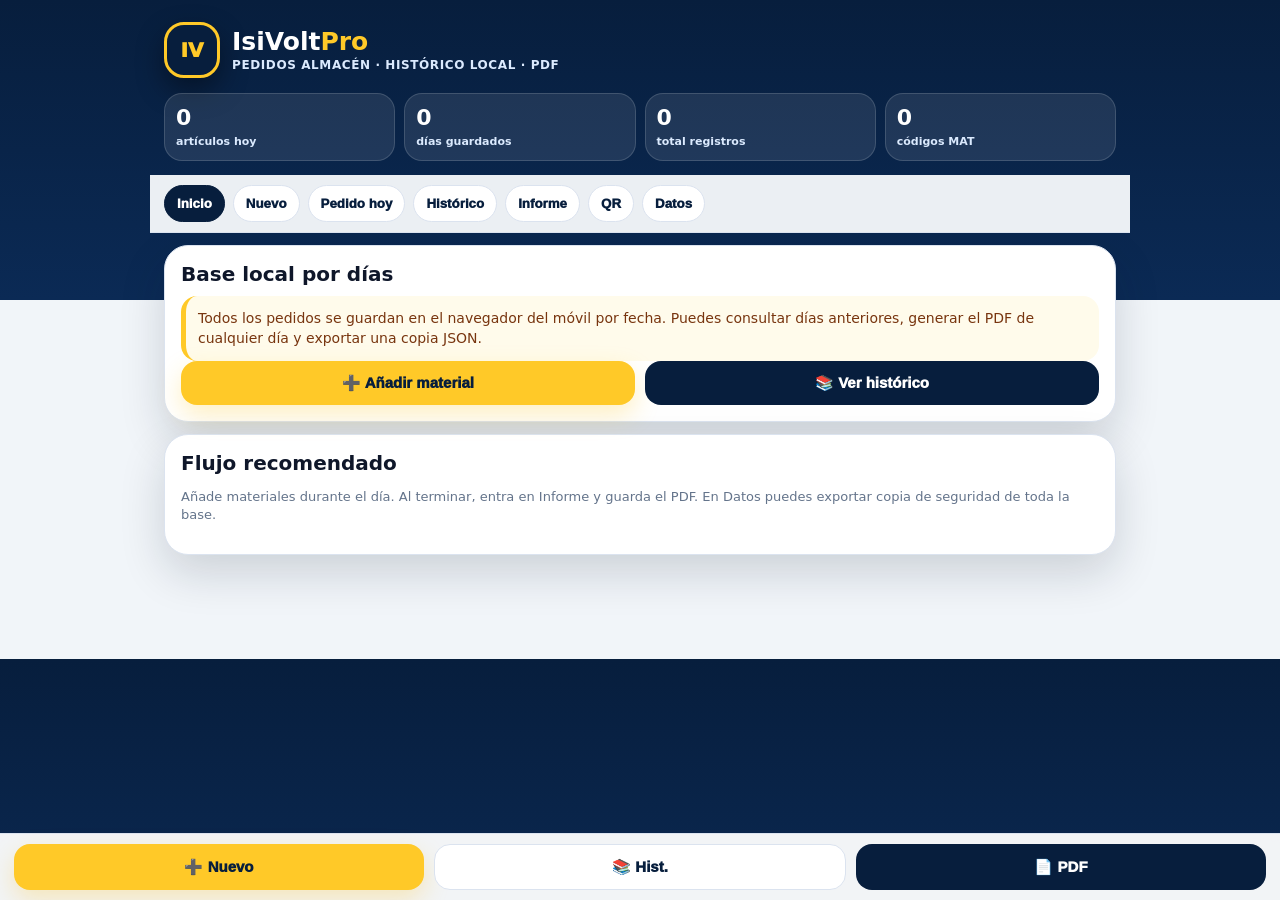
==== commit 499b251a: "Añadir histórico y base local por días" ====
--- a/inventario-pedidos-local/index.html
+++ b/inventario-pedidos-local/index.html
@@ -5,17 +5,18 @@
 <meta name="viewport" content="width=device-width,initial-scale=1,viewport-fit=cover">
 <title>IsiVoltPro Pedidos Almacén</title>
 <style>
-:root{--navy:#071E3D;--navy2:#0B2A55;--gold:#FFC928;--blue:#0B4EA2;--bg:#f1f5f9;--ink:#0f172a;--mut:#64748b;--line:#dbe3ef;--soft:#f8fafc;--shadow:0 18px 45px rgba(15,23,42,.16)}*{box-sizing:border-box}body{margin:0;font-family:system-ui,-apple-system,Segoe UI,Roboto,Arial;background:linear-gradient(180deg,var(--navy),var(--navy2) 300px,var(--bg) 300px);color:var(--ink)}.app{max-width:980px;margin:auto;padding:14px 14px 92px}.hero{color:white;padding:8px 0 14px}.brand{display:flex;gap:12px;align-items:center}.logo{width:56px;height:56px;border-radius:20px;background:var(--navy);border:3px solid var(--gold);display:grid;place-items:center;font-weight:1000;font-size:20px;color:var(--gold);box-shadow:0 12px 28px #0006}.brand-name{line-height:1}.brand-name b{font-size:25px}.brand-name b span{color:var(--gold)}.sub{margin:5px 0 0;color:#dbeafe;font-size:12px;font-weight:800;letter-spacing:.05em;text-transform:uppercase}.stats{display:grid;grid-template-columns:repeat(4,1fr);gap:9px;margin-top:15px}.stat{background:#ffffff18;border:1px solid #ffffff26;border-radius:18px;padding:11px}.stat b{font-size:22px;display:block;color:white}.stat span{font-size:11px;color:#dbeafe;font-weight:800}.tabs{position:sticky;top:0;z-index:5;background:#f8fafcf2;backdrop-filter:blur(10px);border-bottom:1px solid var(--line);margin:0 -14px 12px;overflow:auto;white-space:nowrap}.tabs div{display:flex;gap:8px;padding:10px 14px}.tab{border:1px solid var(--line);background:white;color:var(--navy);border-radius:999px;padding:10px 12px;font-weight:1000}.tab.on{background:var(--navy);color:white;border-color:var(--navy)}.screen{display:none}.screen.on{display:block}.card{background:white;border:1px solid var(--line);border-radius:24px;box-shadow:var(--shadow);padding:16px;margin:12px 0}.card h2{margin:0 0 10px;font-size:20px}.hint{color:var(--mut);font-size:13px;line-height:1.45}.notice{border-left:5px solid var(--gold);background:#fffbeb;color:#78350f;padding:12px;border-radius:16px;font-size:14px;line-height:1.45}label{display:block;font-size:13px;font-weight:1000;color:#334155;margin:12px 0 6px}input,textarea,select{width:100%;border:1px solid #cbd5e1;border-radius:16px;padding:13px 12px;font-size:16px;background:white}textarea{min-height:74px}.row{display:grid;grid-template-columns:1fr 1fr;gap:10px}.btn{border:0;border-radius:16px;padding:13px 14px;font-weight:1000;font-size:15px;display:inline-flex;align-items:center;justify-content:center;gap:8px;text-decoration:none}.primary{background:var(--gold);color:var(--navy);box-shadow:0 10px 25px rgba(255,201,40,.28)}.dark{background:var(--navy);color:white}.line{background:white;border:1px solid var(--line);color:var(--navy)}.ok{background:#dcfce7;color:#166534}.warn{background:#fef3c7;color:#92400e}.danger{background:#fee2e2;color:#991b1b}.block{width:100%;margin-top:10px}.actions{display:grid;grid-template-columns:1fr 1fr;gap:10px}.photo{border:2px dashed #93c5fd;background:#eff6ff;border-radius:20px;min-height:210px;display:grid;place-items:center;overflow:hidden;text-align:center;color:#1e3a8a;padding:12px}.photo img{width:100%;max-height:310px;object-fit:contain;border-radius:14px;background:white}.list{display:grid;gap:10px}.item{display:grid;grid-template-columns:82px 1fr 104px;gap:10px;border:1px solid var(--line);background:white;border-radius:20px;padding:10px;box-shadow:0 8px 20px #0f172a0f}.thumb{width:82px;height:82px;border-radius:15px;background:#f1f5f9;object-fit:cover;border:1px solid var(--line)}.ititle{font-weight:1000;font-size:16px}.meta{font-size:13px;color:var(--mut);margin-top:3px;word-break:break-word}.qty{font-weight:1000;color:var(--blue)}.qrbox{background:white;border:1px solid var(--line);border-radius:15px;padding:8px;display:inline-grid;place-items:center;gap:4px}.qrbox img{width:86px;height:86px}.qrcode{font-weight:1000;font-size:11px}.empty{padding:22px;text-align:center;border:1px dashed #cbd5e1;background:#f8fafc;border-radius:18px;color:#64748b}.toolbar{display:flex;gap:8px;flex-wrap:wrap;margin:10px 0}.footerbar{position:fixed;left:0;right:0;bottom:0;background:#fffffff2;backdrop-filter:blur(10px);border-top:1px solid var(--line);padding:10px 14px;display:flex;gap:10px;z-index:9}.footerbar button{flex:1}.hidden{display:none!important}.copy{background:#0f172a;color:#e2e8f0;border-radius:14px;padding:12px;font-size:12px;overflow:auto;white-space:pre-wrap}.mini{padding:8px 10px;border-radius:12px;font-size:12px}
-.report{background:#fff;border:1px solid var(--line);border-radius:24px;overflow:hidden;margin-top:12px;box-shadow:0 8px 28px rgba(15,23,42,.10)}.pdf-cover{background:linear-gradient(135deg,#071E3D,#0B2A55);color:white;padding:26px 24px 20px;position:relative;overflow:hidden}.pdf-cover:before{content:"";position:absolute;right:-70px;top:-70px;width:210px;height:210px;background:rgba(255,201,40,.17);border-radius:50%;filter:blur(2px)}.pdf-cover:after{content:"";position:absolute;left:-80px;bottom:-90px;width:190px;height:190px;background:rgba(255,255,255,.06);border-radius:50%}.pdf-top{display:flex;align-items:flex-start;justify-content:space-between;gap:14px;position:relative;z-index:1}.pdf-logo{display:flex;gap:12px;align-items:center}.pdf-logo-mark{width:50px;height:50px;border:2px solid var(--gold);border-radius:18px;display:grid;place-items:center;color:var(--gold);font-weight:1000;background:#071a35}.pdf-logo-text{font-size:23px;font-weight:1000;letter-spacing:-.03em}.pdf-logo-text span{color:var(--gold)}.pdf-kicker{font-size:9px;font-weight:1000;letter-spacing:.22em;color:var(--gold);text-transform:uppercase}.pdf-status{background:var(--gold);color:var(--navy);font-weight:1000;border-radius:999px;padding:8px 12px;font-size:12px;white-space:nowrap}.pdf-title{position:relative;z-index:1;margin-top:24px}.pdf-title h1{font-size:29px;margin:0;font-weight:1000;letter-spacing:-.04em}.pdf-title p{margin:8px 0 0;color:#dbeafe;font-weight:700}.pdf-dates{display:grid;grid-template-columns:1fr 1fr;gap:10px;margin-top:18px;position:relative;z-index:1}.datebox{background:rgba(255,255,255,.10);border:1px solid rgba(255,255,255,.16);border-radius:16px;padding:11px}.datebox small{display:block;color:#bfdbfe;font-size:10px;text-transform:uppercase;font-weight:1000;letter-spacing:.08em}.datebox b{display:block;margin-top:3px;color:white;font-size:14px}.pdf-body{padding:18px 20px 22px}.pdf-summary{display:grid;grid-template-columns:repeat(4,1fr);gap:10px;margin-bottom:16px}.sum{border:1px solid var(--line);background:#f8fafc;border-radius:18px;padding:12px}.sum small{display:block;color:#64748b;font-size:10px;font-weight:1000;text-transform:uppercase;letter-spacing:.08em}.sum b{display:block;font-size:21px;color:var(--navy);margin-top:2px}.pdf-section-title{display:flex;align-items:center;gap:8px;margin:17px 0 10px;font-weight:1000;color:var(--navy);font-size:16px}.pdf-section-title:before{content:"";width:9px;height:24px;border-radius:20px;background:var(--gold)}.pdf-note{background:#f8fafc;border:1px solid var(--line);border-radius:18px;padding:13px;font-size:12px;color:#475569;line-height:1.45}.pdf-item{display:grid;grid-template-columns:94px 1fr 82px;gap:12px;border:1px solid #dbe3ef;border-radius:18px;padding:12px;margin-bottom:10px;break-inside:avoid;background:#fff}.pdf-img{width:94px;height:94px;border-radius:14px;object-fit:cover;background:#f1f5f9;border:1px solid var(--line)}.noimg{display:grid;place-items:center;color:#94a3b8;font-size:11px;text-align:center}.pdf-mat{font-size:17px;font-weight:1000;color:#0f172a}.pdf-model{font-size:13px;color:#475569;margin-top:4px;word-break:break-word}.pdf-code{display:inline-flex;background:#eef2ff;color:#1e3a8a;border:1px solid #c7d2fe;padding:4px 8px;border-radius:999px;font-size:11px;font-weight:1000;margin-top:7px}.pdf-obs{font-size:12px;color:#64748b;margin-top:8px}.pdf-qty{background:linear-gradient(180deg,#fffbeb,#fef3c7);border:1px solid #fde68a;border-radius:16px;padding:10px;text-align:center;height:max-content}.pdf-qty b{display:block;font-size:26px;color:var(--navy);line-height:1}.pdf-qty span{font-size:10px;color:#92400e;font-weight:1000;text-transform:uppercase}.csv-table{width:100%;border-collapse:collapse;font-size:12px}.csv-table th{background:#f1f5f9;color:var(--navy);text-align:left}.csv-table th,.csv-table td{border:1px solid var(--line);padding:7px;vertical-align:top}.pdf-sign{display:grid;grid-template-columns:1fr 1fr;gap:14px;margin-top:16px}.signbox{border:1px solid var(--line);border-radius:18px;padding:14px;min-height:84px}.signbox b{display:block;color:var(--navy);font-size:12px}.signbox span{display:block;color:#64748b;font-size:11px;margin-top:6px}.pdf-foot{margin-top:16px;border-top:1px solid var(--line);padding-top:10px;display:flex;justify-content:space-between;gap:10px;color:#64748b;font-size:11px}.soft-tag{display:inline-flex;background:#f8fafc;border:1px solid var(--line);border-radius:999px;padding:4px 8px;font-size:11px;font-weight:1000;color:#334155}@media(max-width:680px){.stats{grid-template-columns:repeat(2,1fr)}.row,.actions{grid-template-columns:1fr}.item{grid-template-columns:76px 1fr}.item>.qrbox{grid-column:1/-1;justify-self:start}.thumb{width:76px;height:76px}.app{padding-left:12px;padding-right:12px}.tabs{margin-left:-12px;margin-right:-12px}.pdf-summary{grid-template-columns:repeat(2,1fr)}.pdf-dates{grid-template-columns:1fr}.pdf-item{grid-template-columns:80px 1fr}.pdf-img{width:80px;height:80px}.pdf-qty{grid-column:1/-1;max-width:110px}.pdf-sign{grid-template-columns:1fr}.pdf-foot{display:block}.pdf-title h1{font-size:24px}}@media print{body{background:white}.hero,.tabs,.footerbar,.no-print,.screen:not(#informe){display:none!important}.app{max-width:100%;padding:0}.card{box-shadow:none;border:0;padding:0;margin:0}.report{border:0;border-radius:0;box-shadow:none;margin:0}.pdf-cover{border-radius:0}.pdf-body{padding:14px 0}.toolbar{display:none!important}@page{size:A4;margin:10mm}.pdf-item{page-break-inside:avoid}.pdf-cover,.pdf-status,.pdf-qty{print-color-adjust:exact;-webkit-print-color-adjust:exact}}
+:root{--navy:#071E3D;--navy2:#0B2A55;--gold:#FFC928;--blue:#0B4EA2;--bg:#f1f5f9;--ink:#0f172a;--mut:#64748b;--line:#dbe3ef;--soft:#f8fafc;--shadow:0 18px 45px rgba(15,23,42,.16)}*{box-sizing:border-box}body{margin:0;font-family:system-ui,-apple-system,Segoe UI,Roboto,Arial;background:linear-gradient(180deg,var(--navy),var(--navy2) 300px,var(--bg) 300px);color:var(--ink)}.app{max-width:980px;margin:auto;padding:14px 14px 92px}.hero{color:white;padding:8px 0 14px}.brand{display:flex;gap:12px;align-items:center}.logo{width:56px;height:56px;border-radius:20px;background:var(--navy);border:3px solid var(--gold);display:grid;place-items:center;font-weight:1000;font-size:20px;color:var(--gold);box-shadow:0 12px 28px #0006}.brand-name{line-height:1}.brand-name b{font-size:25px}.brand-name b span{color:var(--gold)}.sub{margin:5px 0 0;color:#dbeafe;font-size:12px;font-weight:800;letter-spacing:.05em;text-transform:uppercase}.stats{display:grid;grid-template-columns:repeat(4,1fr);gap:9px;margin-top:15px}.stat{background:#ffffff18;border:1px solid #ffffff26;border-radius:18px;padding:11px}.stat b{font-size:22px;display:block;color:white}.stat span{font-size:11px;color:#dbeafe;font-weight:800}.tabs{position:sticky;top:0;z-index:5;background:#f8fafcf2;backdrop-filter:blur(10px);border-bottom:1px solid var(--line);margin:0 -14px 12px;overflow:auto;white-space:nowrap}.tabs div{display:flex;gap:8px;padding:10px 14px}.tab{border:1px solid var(--line);background:white;color:var(--navy);border-radius:999px;padding:10px 12px;font-weight:1000}.tab.on{background:var(--navy);color:white;border-color:var(--navy)}.screen{display:none}.screen.on{display:block}.card{background:white;border:1px solid var(--line);border-radius:24px;box-shadow:var(--shadow);padding:16px;margin:12px 0}.card h2{margin:0 0 10px;font-size:20px}.hint{color:var(--mut);font-size:13px;line-height:1.45}.notice{border-left:5px solid var(--gold);background:#fffbeb;color:#78350f;padding:12px;border-radius:16px;font-size:14px;line-height:1.45}label{display:block;font-size:13px;font-weight:1000;color:#334155;margin:12px 0 6px}input,textarea,select{width:100%;border:1px solid #cbd5e1;border-radius:16px;padding:13px 12px;font-size:16px;background:white}textarea{min-height:74px}.row{display:grid;grid-template-columns:1fr 1fr;gap:10px}.btn{border:0;border-radius:16px;padding:13px 14px;font-weight:1000;font-size:15px;display:inline-flex;align-items:center;justify-content:center;gap:8px;text-decoration:none}.primary{background:var(--gold);color:var(--navy);box-shadow:0 10px 25px rgba(255,201,40,.28)}.dark{background:var(--navy);color:white}.line{background:white;border:1px solid var(--line);color:var(--navy)}.ok{background:#dcfce7;color:#166534}.warn{background:#fef3c7;color:#92400e}.danger{background:#fee2e2;color:#991b1b}.block{width:100%;margin-top:10px}.actions{display:grid;grid-template-columns:1fr 1fr;gap:10px}.photo{border:2px dashed #93c5fd;background:#eff6ff;border-radius:20px;min-height:210px;display:grid;place-items:center;overflow:hidden;text-align:center;color:#1e3a8a;padding:12px}.photo img{width:100%;max-height:310px;object-fit:contain;border-radius:14px;background:white}.list{display:grid;gap:10px}.item{display:grid;grid-template-columns:82px 1fr 104px;gap:10px;border:1px solid var(--line);background:white;border-radius:20px;padding:10px;box-shadow:0 8px 20px #0f172a0f}.thumb{width:82px;height:82px;border-radius:15px;background:#f1f5f9;object-fit:cover;border:1px solid var(--line)}.ititle{font-weight:1000;font-size:16px}.meta{font-size:13px;color:var(--mut);margin-top:3px;word-break:break-word}.qty{font-weight:1000;color:var(--blue)}.qrbox{background:white;border:1px solid var(--line);border-radius:15px;padding:8px;display:inline-grid;place-items:center;gap:4px}.qrbox img{width:86px;height:86px}.qrcode{font-weight:1000;font-size:11px}.empty{padding:22px;text-align:center;border:1px dashed #cbd5e1;background:#f8fafc;border-radius:18px;color:#64748b}.toolbar{display:flex;gap:8px;flex-wrap:wrap;margin:10px 0}.footerbar{position:fixed;left:0;right:0;bottom:0;background:#fffffff2;backdrop-filter:blur(10px);border-top:1px solid var(--line);padding:10px 14px;display:flex;gap:10px;z-index:9}.footerbar button{flex:1}.hidden{display:none!important}.copy{background:#0f172a;color:#e2e8f0;border-radius:14px;padding:12px;font-size:12px;overflow:auto;white-space:pre-wrap}.mini{padding:8px 10px;border-radius:12px;font-size:12px}.day-card{border:1px solid var(--line);border-radius:20px;padding:14px;background:#fff;box-shadow:0 8px 20px #0f172a0d}.day-top{display:flex;align-items:flex-start;justify-content:space-between;gap:10px}.day-title{font-weight:1000;color:var(--navy);font-size:18px}.day-info{font-size:12px;color:var(--mut);margin-top:3px}.badge{display:inline-flex;background:#fffbeb;color:#78350f;border:1px solid #fde68a;border-radius:999px;padding:6px 10px;font-size:12px;font-weight:1000}.date-filter{display:grid;grid-template-columns:1fr auto;gap:10px;align-items:end}
+.report{background:#fff;border:1px solid var(--line);border-radius:24px;overflow:hidden;margin-top:12px;box-shadow:0 8px 28px rgba(15,23,42,.10)}.pdf-cover{background:linear-gradient(135deg,#071E3D,#0B2A55);color:white;padding:26px 24px 20px;position:relative;overflow:hidden}.pdf-cover:before{content:"";position:absolute;right:-70px;top:-70px;width:210px;height:210px;background:rgba(255,201,40,.17);border-radius:50%;filter:blur(2px)}.pdf-cover:after{content:"";position:absolute;left:-80px;bottom:-90px;width:190px;height:190px;background:rgba(255,255,255,.06);border-radius:50%}.pdf-top{display:flex;align-items:flex-start;justify-content:space-between;gap:14px;position:relative;z-index:1}.pdf-logo{display:flex;gap:12px;align-items:center}.pdf-logo-mark{width:50px;height:50px;border:2px solid var(--gold);border-radius:18px;display:grid;place-items:center;color:var(--gold);font-weight:1000;background:#071a35}.pdf-logo-text{font-size:23px;font-weight:1000;letter-spacing:-.03em}.pdf-logo-text span{color:var(--gold)}.pdf-kicker{font-size:9px;font-weight:1000;letter-spacing:.22em;color:var(--gold);text-transform:uppercase}.pdf-status{background:var(--gold);color:var(--navy);font-weight:1000;border-radius:999px;padding:8px 12px;font-size:12px;white-space:nowrap}.pdf-title{position:relative;z-index:1;margin-top:24px}.pdf-title h1{font-size:29px;margin:0;font-weight:1000;letter-spacing:-.04em}.pdf-title p{margin:8px 0 0;color:#dbeafe;font-weight:700}.pdf-dates{display:grid;grid-template-columns:1fr 1fr;gap:10px;margin-top:18px;position:relative;z-index:1}.datebox{background:rgba(255,255,255,.10);border:1px solid rgba(255,255,255,.16);border-radius:16px;padding:11px}.datebox small{display:block;color:#bfdbfe;font-size:10px;text-transform:uppercase;font-weight:1000;letter-spacing:.08em}.datebox b{display:block;margin-top:3px;color:white;font-size:14px}.pdf-body{padding:18px 20px 22px}.pdf-summary{display:grid;grid-template-columns:repeat(4,1fr);gap:10px;margin-bottom:16px}.sum{border:1px solid var(--line);background:#f8fafc;border-radius:18px;padding:12px}.sum small{display:block;color:#64748b;font-size:10px;font-weight:1000;text-transform:uppercase;letter-spacing:.08em}.sum b{display:block;font-size:21px;color:var(--navy);margin-top:2px}.pdf-section-title{display:flex;align-items:center;gap:8px;margin:17px 0 10px;font-weight:1000;color:var(--navy);font-size:16px}.pdf-section-title:before{content:"";width:9px;height:24px;border-radius:20px;background:var(--gold)}.pdf-note{background:#f8fafc;border:1px solid var(--line);border-radius:18px;padding:13px;font-size:12px;color:#475569;line-height:1.45}.pdf-item{display:grid;grid-template-columns:94px 1fr 82px;gap:12px;border:1px solid #dbe3ef;border-radius:18px;padding:12px;margin-bottom:10px;break-inside:avoid;background:#fff}.pdf-img{width:94px;height:94px;border-radius:14px;object-fit:cover;background:#f1f5f9;border:1px solid var(--line)}.noimg{display:grid;place-items:center;color:#94a3b8;font-size:11px;text-align:center}.pdf-mat{font-size:17px;font-weight:1000;color:#0f172a}.pdf-model{font-size:13px;color:#475569;margin-top:4px;word-break:break-word}.pdf-code{display:inline-flex;background:#eef2ff;color:#1e3a8a;border:1px solid #c7d2fe;padding:4px 8px;border-radius:999px;font-size:11px;font-weight:1000;margin-top:7px}.pdf-obs{font-size:12px;color:#64748b;margin-top:8px}.pdf-qty{background:linear-gradient(180deg,#fffbeb,#fef3c7);border:1px solid #fde68a;border-radius:16px;padding:10px;text-align:center;height:max-content}.pdf-qty b{display:block;font-size:26px;color:var(--navy);line-height:1}.pdf-qty span{font-size:10px;color:#92400e;font-weight:1000;text-transform:uppercase}.csv-table{width:100%;border-collapse:collapse;font-size:12px}.csv-table th{background:#f1f5f9;color:var(--navy);text-align:left}.csv-table th,.csv-table td{border:1px solid var(--line);padding:7px;vertical-align:top}.pdf-sign{display:grid;grid-template-columns:1fr 1fr;gap:14px;margin-top:16px}.signbox{border:1px solid var(--line);border-radius:18px;padding:14px;min-height:84px}.signbox b{display:block;color:var(--navy);font-size:12px}.signbox span{display:block;color:#64748b;font-size:11px;margin-top:6px}.pdf-foot{margin-top:16px;border-top:1px solid var(--line);padding-top:10px;display:flex;justify-content:space-between;gap:10px;color:#64748b;font-size:11px}@media(max-width:680px){.stats{grid-template-columns:repeat(2,1fr)}.row,.actions,.date-filter{grid-template-columns:1fr}.item{grid-template-columns:76px 1fr}.item>.qrbox{grid-column:1/-1;justify-self:start}.thumb{width:76px;height:76px}.app{padding-left:12px;padding-right:12px}.tabs{margin-left:-12px;margin-right:-12px}.pdf-summary{grid-template-columns:repeat(2,1fr)}.pdf-dates{grid-template-columns:1fr}.pdf-item{grid-template-columns:80px 1fr}.pdf-img{width:80px;height:80px}.pdf-qty{grid-column:1/-1;max-width:110px}.pdf-sign{grid-template-columns:1fr}.pdf-foot{display:block}.pdf-title h1{font-size:24px}}@media print{body{background:white}.hero,.tabs,.footerbar,.no-print,.screen:not(#informe){display:none!important}.app{max-width:100%;padding:0}.card{box-shadow:none;border:0;padding:0;margin:0}.report{border:0;border-radius:0;box-shadow:none;margin:0}.pdf-cover{border-radius:0}.pdf-body{padding:14px 0}.toolbar{display:none!important}@page{size:A4;margin:10mm}.pdf-item{page-break-inside:avoid}.pdf-cover,.pdf-status,.pdf-qty{print-color-adjust:exact;-webkit-print-color-adjust:exact}}
 </style>
 </head>
-<body><div class="app"><header class="hero"><div class="brand"><div class="logo">IV</div><div class="brand-name"><b>IsiVolt<span>Pro</span></b><p class="sub">Pedidos almacén · base local · PDF</p></div></div><div class="stats"><div class="stat"><b id="sHoy">0</b><span>artículos hoy</span></div><div class="stat"><b id="sPen">0</b><span>pendientes</span></div><div class="stat"><b id="sTot">0</b><span>total registros</span></div><div class="stat"><b id="sMat">0</b><span>códigos MAT</span></div></div></header><nav class="tabs no-print"><div><button class="tab on" data-go="inicio">Inicio</button><button class="tab" data-go="nuevo">Nuevo</button><button class="tab" data-go="hoy">Pedido hoy</button><button class="tab" data-go="informe">Informe</button><button class="tab" data-go="qr">QR</button><button class="tab" data-go="datos">Datos</button></div></nav>
-<section id="inicio" class="screen on"><div class="card"><h2>Flujo de prueba</h2><div class="notice">Esta versión guarda todo en el móvil/navegador. Sirve para probar el trabajo real en almacén antes de sincronizar con Google o convertirlo en APK.</div><div class="actions"><button class="btn primary" onclick="go('nuevo')">➕ Añadir material</button><button class="btn dark" onclick="go('informe')">📄 Ver informe</button></div></div><div class="card"><h2>Cómo usarlo mañana</h2><p class="hint">1. Haz foto o elige imagen. 2. Escribe material, modelo y cantidad. 3. Añade al pedido. 4. Al final del día genera PDF. 5. Exporta copia JSON por seguridad.</p></div></section>
+<body><div class="app"><header class="hero"><div class="brand"><div class="logo">IV</div><div class="brand-name"><b>IsiVolt<span>Pro</span></b><p class="sub">Pedidos almacén · histórico local · PDF</p></div></div><div class="stats"><div class="stat"><b id="sHoy">0</b><span>artículos hoy</span></div><div class="stat"><b id="sDias">0</b><span>días guardados</span></div><div class="stat"><b id="sTot">0</b><span>total registros</span></div><div class="stat"><b id="sMat">0</b><span>códigos MAT</span></div></div></header><nav class="tabs no-print"><div><button class="tab on" data-go="inicio">Inicio</button><button class="tab" data-go="nuevo">Nuevo</button><button class="tab" data-go="hoy">Pedido hoy</button><button class="tab" data-go="historico">Histórico</button><button class="tab" data-go="informe">Informe</button><button class="tab" data-go="qr">QR</button><button class="tab" data-go="datos">Datos</button></div></nav>
+<section id="inicio" class="screen on"><div class="card"><h2>Base local por días</h2><div class="notice">Todos los pedidos se guardan en el navegador del móvil por fecha. Puedes consultar días anteriores, generar el PDF de cualquier día y exportar una copia JSON.</div><div class="actions"><button class="btn primary" onclick="go('nuevo')">➕ Añadir material</button><button class="btn dark" onclick="go('historico')">📚 Ver histórico</button></div></div><div class="card"><h2>Flujo recomendado</h2><p class="hint">Añade materiales durante el día. Al terminar, entra en Informe y guarda el PDF. En Datos puedes exportar copia de seguridad de toda la base.</p></div></section>
 <section id="nuevo" class="screen"><div class="card"><h2>Nuevo artículo para pedir</h2><div class="photo" id="photoBox"><span>📷 Foto del material o etiqueta</span></div><input id="foto" type="file" accept="image/*" capture="environment" class="hidden"><input id="galeria" type="file" accept="image/*" class="hidden"><div class="actions"><button class="btn primary" onclick="foto.click()">Hacer foto</button><button class="btn line" onclick="galeria.click()">Elegir galería</button></div><label>Material</label><input id="material" placeholder="Ej. Tubo LED 120 cm"><label>Modelo / referencia</label><input id="modelo" placeholder="Ej. Philips LEDtube 840"><div class="row"><div><label>Cantidad</label><input id="cantidad" type="number" min="1" value="1"></div><div><label>Categoría</label><select id="categoria"><option>Electricidad</option><option>Fontanería</option><option>Climatización</option><option>PCI</option><option>Herramientas</option><option>Consumibles</option><option>Otros</option></select></div></div><label>Observación</label><textarea id="obs" placeholder="Ej. Reposición almacén, zona, proveedor..."></textarea><button class="btn primary block" onclick="addItem()">Añadir al pedido de hoy</button></div></section>
-<section id="hoy" class="screen"><div class="card"><h2>Pedido de hoy</h2><div class="toolbar"><button class="btn line mini" onclick="render()">Actualizar</button><button class="btn dark mini" onclick="go('informe')">Generar informe</button><button class="btn ok mini" onclick="markPedido()">Marcar como pedido</button></div><div id="listaHoy" class="list"></div></div></section>
-<section id="informe" class="screen"><div class="card"><h2 class="no-print">Informe diario</h2><div class="toolbar no-print"><button class="btn primary" onclick="preparePrint()">Guardar / imprimir PDF</button><button class="btn line" onclick="go('hoy')">Volver</button></div><div id="reporte" class="report"></div></div></section>
+<section id="hoy" class="screen"><div class="card"><h2>Pedido de hoy</h2><div class="toolbar"><button class="btn line mini" onclick="render()">Actualizar</button><button class="btn dark mini" onclick="setReportDate(today());go('informe')">Generar informe</button><button class="btn ok mini" onclick="markPedido(today())">Marcar como pedido</button></div><div id="listaHoy" class="list"></div></div></section>
+<section id="historico" class="screen"><div class="card"><h2>Histórico de pedidos</h2><div class="date-filter"><label>Ver fecha concreta<input id="filtroFecha" type="date" onchange="setReportDate(this.value);render()"></label><button class="btn dark" onclick="go('informe')">Informe de fecha</button></div><div id="resumenFecha" class="notice" style="margin-top:10px"></div><div id="listaFecha" class="list" style="margin-top:10px"></div></div><div class="card"><h2>Todos los días guardados</h2><div id="listaDias" class="list"></div></div></section>
+<section id="informe" class="screen"><div class="card"><h2 class="no-print">Informe diario</h2><div class="toolbar no-print"><label style="margin:0;min-width:180px">Fecha del informe<input id="reportDateInput" type="date" onchange="setReportDate(this.value);renderReport()"></label><button class="btn primary" onclick="preparePrint()">Guardar / imprimir PDF</button><button class="btn line" onclick="go('historico')">Histórico</button></div><div id="reporte" class="report"></div></div></section>
 <section id="qr" class="screen"><div class="card"><h2>Códigos QR preparados</h2><p class="hint">Cada artículo genera un código MAT para inventario futuro. El QR contiene ese código y luego podrá abrir ficha de producto.</p><div id="qrList" class="list"></div></div></section>
-<section id="datos" class="screen"><div class="card"><h2>Base local y copias</h2><div class="notice">La base está en este navegador. Para no perder datos, exporta una copia JSON cuando termines la prueba.</div><div class="actions"><button class="btn ok" onclick="exportJSON()">Exportar JSON</button><button class="btn line" onclick="exportCSV()">Exportar CSV</button></div><label>Importar copia JSON</label><input id="importFile" type="file" accept="application/json"><button class="btn line block" onclick="importJSON()">Importar copia</button><div style="margin-top:12px"><button class="btn danger block" onclick="clearAll()">Borrar base local</button></div><h3>Estado</h3><pre class="copy" id="dbState"></pre></div></section></div><div class="footerbar no-print"><button class="btn primary" onclick="go('nuevo')">➕ Nuevo</button><button class="btn line" onclick="go('hoy')">📦 Hoy</button><button class="btn dark" onclick="go('informe')">📄 PDF</button></div>
+<section id="datos" class="screen"><div class="card"><h2>Base local y copias</h2><div class="notice">La base contiene todos los días. Exporta JSON para tener copia de seguridad o pasarla a otro móvil.</div><div class="actions"><button class="btn ok" onclick="exportJSON()">Exportar JSON completo</button><button class="btn line" onclick="exportCSV()">Exportar CSV completo</button></div><label>Importar copia JSON</label><input id="importFile" type="file" accept="application/json"><button class="btn line block" onclick="importJSON()">Importar copia</button><div style="margin-top:12px"><button class="btn danger block" onclick="clearAll()">Borrar base local</button></div><h3>Estado</h3><pre class="copy" id="dbState"></pre></div></section></div><div class="footerbar no-print"><button class="btn primary" onclick="go('nuevo')">➕ Nuevo</button><button class="btn line" onclick="go('historico')">📚 Hist.</button><button class="btn dark" onclick="go('informe')">📄 PDF</button></div>
 <script>
-const KEY='isivolt_pedidos_local_v4';let fotoData='';let lastGeneratedAt='';const $=id=>document.getElementById(id);function db(){return JSON.parse(localStorage.getItem(KEY)||'[]')}function save(d){localStorage.setItem(KEY,JSON.stringify(d));render()}function today(){return new Date().toISOString().slice(0,10)}function fmtDate(s){try{return new Date(s+'T12:00:00').toLocaleDateString('es-ES',{day:'2-digit',month:'2-digit',year:'numeric'})}catch{return s}}function fmtNow(){return new Date().toLocaleString('es-ES',{day:'2-digit',month:'2-digit',year:'numeric',hour:'2-digit',minute:'2-digit',second:'2-digit'})}function now(){return new Date().toLocaleString('es-ES')}function nextMat(d){let max=0;d.forEach(x=>{let n=parseInt((x.codigo||'').replace('MAT-',''));if(n>max)max=n});return 'MAT-'+String(max+1).padStart(6,'0')}function qr(c){return 'https://api.qrserver.com/v1/create-qr-code/?size=180x180&data='+encodeURIComponent(c)}function go(id){document.querySelectorAll('.screen').forEach(s=>s.classList.remove('on'));$(id).classList.add('on');document.querySelectorAll('.tab').forEach(b=>b.classList.toggle('on',b.dataset.go==id));if(id==='informe')lastGeneratedAt=fmtNow();render()}document.querySelectorAll('.tab').forEach(b=>b.onclick=()=>go(b.dataset.go));function readFile(inp){const f=inp.files[0];if(!f)return;const r=new FileReader();r.onload=e=>{fotoData=e.target.result;$('photoBox').innerHTML='<img src="'+fotoData+'">'};r.readAsDataURL(f)}$('foto').onchange=e=>readFile(e.target);$('galeria').onchange=e=>readFile(e.target);function addItem(){let material=$('material').value.trim(),modelo=$('modelo').value.trim(),cantidad=parseInt($('cantidad').value||'0');if(!material||!modelo||!cantidad){alert('Rellena material, modelo y cantidad');return}let d=db();let item={id:'PED-'+Date.now(),fecha:today(),hora:now(),codigo:nextMat(d),material,modelo,cantidad,categoria:$('categoria').value,obs:$('obs').value.trim(),foto:fotoData,estado:'Pendiente'};d.push(item);save(d);['material','modelo','obs'].forEach(id=>$(id).value='');$('cantidad').value=1;fotoData='';$('photoBox').innerHTML='<span>📷 Foto del material o etiqueta</span>';go('hoy')}function card(x){return '<div class="item"><img class="thumb" src="'+(x.foto||'')+'" onerror="this.style.display=\'none\'"><div><div class="ititle">'+esc(x.material)+'</div><div class="meta"><b>Modelo:</b> '+esc(x.modelo)+'</div><div class="meta"><b>Categoría:</b> '+esc(x.categoria)+' · <b>Fecha:</b> '+esc(x.fecha)+'</div><div class="meta"><b>Código:</b> '+esc(x.codigo)+' · <span class="qty">Cantidad: '+x.cantidad+'</span></div><div class="meta">'+esc(x.obs||'')+'</div><div class="toolbar"><button class="btn warn mini" onclick="editQty(\''+x.id+'\')">Cantidad</button><button class="btn danger mini" onclick="delItem(\''+x.id+'\')">Borrar</button></div></div><div class="qrbox"><img src="'+qr(x.codigo)+'"><span class="qrcode">'+x.codigo+'</span></div></div>'}function render(){let d=db(),h=d.filter(x=>x.fecha==today()),p=d.filter(x=>x.estado=='Pendiente');$('sHoy').textContent=h.length;$('sPen').textContent=p.length;$('sTot').textContent=d.length;$('sMat').textContent=new Set(d.map(x=>x.codigo)).size;$('listaHoy').innerHTML=h.length?h.map(card).join(''):'<div class="empty">No hay materiales añadidos hoy.</div>';$('qrList').innerHTML=d.length?d.slice().reverse().map(x=>'<div class="item"><div class="qrbox"><img src="'+qr(x.codigo)+'"><span class="qrcode">'+x.codigo+'</span></div><div><div class="ititle">'+esc(x.material)+'</div><div class="meta">'+esc(x.modelo)+'</div><div class="meta">'+esc(x.fecha)+' · '+esc(x.estado)+'</div></div></div>').join(''):'<div class="empty">Aún no hay códigos QR.</div>';renderReport();$('dbState').textContent=JSON.stringify({registros:d.length,hoy:h.length,pendientes:p.length,ultima_copia_recomendada:'Exportar JSON al final del día'},null,2)}function renderReport(){let h=db().filter(x=>x.fecha==today());let total=h.reduce((a,b)=>a+(+b.cantidad||0),0);let cats=[...new Set(h.map(x=>x.categoria).filter(Boolean))].join(', ')||'Sin categorías';let gen=lastGeneratedAt||fmtNow();let rows=h.map((x,i)=>'<div class="pdf-item"><div>'+(x.foto?'<img class="pdf-img" src="'+x.foto+'">':'<div class="pdf-img noimg">Sin foto</div>')+'</div><div><div class="pdf-mat">'+(i+1)+'. '+esc(x.material)+'</div><div class="pdf-model"><b>Modelo / referencia:</b> '+esc(x.modelo)+'</div><div class="pdf-model"><b>Categoría:</b> '+esc(x.categoria)+' · <b>Estado:</b> '+esc(x.estado)+'</div><span class="pdf-code">'+esc(x.codigo)+'</span>'+(x.obs?'<div class="pdf-obs"><b>Observación:</b> '+esc(x.obs)+'</div>':'')+'</div><div class="pdf-qty"><b>'+x.cantidad+'</b><span>unidades</span></div></div>').join('');$('reporte').innerHTML='<div class="pdf-cover"><div class="pdf-top"><div class="pdf-logo"><div class="pdf-logo-mark">IV</div><div><div class="pdf-logo-text">IsiVolt<span>Pro</span></div><div class="pdf-kicker">Pedidos almacén</div></div></div><div class="pdf-status">BORRADOR</div></div><div class="pdf-title"><h1>Informe diario de pedido</h1><p>Relación de materiales para solicitar a compras/ventas</p></div><div class="pdf-dates"><div class="datebox"><small>Día del pedido</small><b>'+fmtDate(today())+'</b></div><div class="datebox"><small>Generado / descargado</small><b>'+gen+'</b></div></div></div><div class="pdf-body"><div class="pdf-summary"><div class="sum"><small>Fecha pedido</small><b>'+fmtDate(today())+'</b></div><div class="sum"><small>Artículos</small><b>'+h.length+'</b></div><div class="sum"><small>Unidades</small><b>'+total+'</b></div><div class="sum"><small>Estado</small><b>Borrador</b></div></div><div class="pdf-section-title">Datos del pedido</div><div class="pdf-note"><b>Origen:</b> registro local desde móvil. <b>Categorías:</b> '+esc(cats)+'. <b>Fecha y hora de generación:</b> '+esc(gen)+'. <b>Uso:</b> documento de apoyo para preparar el pedido diario del almacén.</div><div class="pdf-section-title">Materiales a pedir</div>'+(h.length?rows:'<div class="empty">No hay artículos para el informe de hoy.</div>')+'<div class="pdf-section-title">Resumen para compras</div>'+tableSummary(h)+'<div class="pdf-sign"><div class="signbox"><b>Solicitado por</b><span>Nombre / firma:</span></div><div class="signbox"><b>Recibido por compras / ventas</b><span>Fecha / firma:</span></div></div><div class="pdf-foot"><span>IsiVoltPro · Pedidos de almacén</span><span>Documento generado desde base local. Próxima fase: Google Drive/Sheets.</span></div></div>'}function tableSummary(h){if(!h.length)return '<div class="empty">Sin resumen.</div>';return '<table class="csv-table"><thead><tr><th>Código</th><th>Material</th><th>Modelo</th><th>Cantidad</th></tr></thead><tbody>'+h.map(x=>'<tr><td>'+esc(x.codigo)+'</td><td>'+esc(x.material)+'</td><td>'+esc(x.modelo)+'</td><td><b>'+x.cantidad+'</b></td></tr>').join('')+'</tbody></table>'}function preparePrint(){lastGeneratedAt=fmtNow();renderReport();setTimeout(()=>window.print(),150)}function editQty(id){let d=db(),x=d.find(a=>a.id==id);let q=prompt('Nueva cantidad',x.cantidad);if(q&&+q>0){x.cantidad=+q;save(d)}}function delItem(id){if(confirm('¿Borrar artículo?'))save(db().filter(x=>x.id!=id))}function markPedido(){let d=db();d.forEach(x=>{if(x.fecha==today())x.estado='Pedido'});save(d);alert('Marcado como pedido')}function exportJSON(){download('isivoltpro_pedidos_'+today()+'.json',JSON.stringify(db(),null,2),'application/json')}function exportCSV(){let d=db(),cols=['id','fecha','hora','codigo','material','modelo','cantidad','categoria','estado','obs'];let csv=[cols.join(';')].concat(d.map(x=>cols.map(c=>'"'+String(x[c]||'').replaceAll('"','""')+'"').join(';'))).join('\n');download('isivoltpro_pedidos_'+today()+'.csv',csv,'text/csv')}function download(name,txt,type){let a=document.createElement('a');a.href=URL.createObjectURL(new Blob([txt],{type}));a.download=name;a.click();URL.revokeObjectURL(a.href)}function importJSON(){let f=$('importFile').files[0];if(!f)return alert('Elige un JSON');let r=new FileReader();r.onload=e=>{try{let data=JSON.parse(e.target.result);if(!Array.isArray(data))throw 0;if(confirm('Esto sustituye la base local. ¿Continuar?'))save(data)}catch{alert('JSON no válido')}};r.readAsText(f)}function clearAll(){if(confirm('¿Borrar toda la base local?')){localStorage.removeItem(KEY);render()}}function esc(s){return String(s||'').replace(/[&<>"']/g,m=>({'&':'&amp;','<':'&lt;','>':'&gt;','"':'&quot;',"'":'&#039;'}[m]))}render();
+const KEY='isivolt_pedidos_local_v5';const OLDKEY='isivolt_pedidos_local_v4';let fotoData='';let lastGeneratedAt='';let reportDate=today();const $=id=>document.getElementById(id);function migrate(){if(!localStorage.getItem(KEY)&&localStorage.getItem(OLDKEY))localStorage.setItem(KEY,localStorage.getItem(OLDKEY))}function db(){migrate();return JSON.parse(localStorage.getItem(KEY)||'[]')}function save(d){localStorage.setItem(KEY,JSON.stringify(d));render()}function today(){return new Date().toISOString().slice(0,10)}function setReportDate(v){if(v)reportDate=v;if($('filtroFecha'))$('filtroFecha').value=reportDate;if($('reportDateInput'))$('reportDateInput').value=reportDate}function fmtDate(s){try{return new Date(s+'T12:00:00').toLocaleDateString('es-ES',{day:'2-digit',month:'2-digit',year:'numeric'})}catch{return s}}function fmtNow(){return new Date().toLocaleString('es-ES',{day:'2-digit',month:'2-digit',year:'numeric',hour:'2-digit',minute:'2-digit',second:'2-digit'})}function now(){return new Date().toLocaleString('es-ES')}function nextMat(d){let max=0;d.forEach(x=>{let n=parseInt((x.codigo||'').replace('MAT-',''));if(n>max)max=n});return 'MAT-'+String(max+1).padStart(6,'0')}function qr(c){return 'https://api.qrserver.com/v1/create-qr-code/?size=180x180&data='+encodeURIComponent(c)}function days(){return [...new Set(db().map(x=>x.fecha))].sort().reverse()}function byDate(date){return db().filter(x=>x.fecha===date)}function go(id){document.querySelectorAll('.screen').forEach(s=>s.classList.remove('on'));$(id).classList.add('on');document.querySelectorAll('.tab').forEach(b=>b.classList.toggle('on',b.dataset.go==id));if(id==='informe')lastGeneratedAt=fmtNow();if(!reportDate)reportDate=today();setReportDate(reportDate);render()}document.querySelectorAll('.tab').forEach(b=>b.onclick=()=>go(b.dataset.go));function readFile(inp){const f=inp.files[0];if(!f)return;const r=new FileReader();r.onload=e=>{fotoData=e.target.result;$('photoBox').innerHTML='<img src="'+fotoData+'">'};r.readAsDataURL(f)}$('foto').onchange=e=>readFile(e.target);$('galeria').onchange=e=>readFile(e.target);function addItem(){let material=$('material').value.trim(),modelo=$('modelo').value.trim(),cantidad=parseInt($('cantidad').value||'0');if(!material||!modelo||!cantidad){alert('Rellena material, modelo y cantidad');return}let d=db();let item={id:'PED-'+Date.now(),fecha:today(),hora:now(),codigo:nextMat(d),material,modelo,cantidad,categoria:$('categoria').value,obs:$('obs').value.trim(),foto:fotoData,estado:'Pendiente'};d.push(item);reportDate=today();save(d);['material','modelo','obs'].forEach(id=>$(id).value='');$('cantidad').value=1;fotoData='';$('photoBox').innerHTML='<span>📷 Foto del material o etiqueta</span>';go('hoy')}function card(x){return '<div class="item"><img class="thumb" src="'+(x.foto||'')+'" onerror="this.style.display=\'none\'"><div><div class="ititle">'+esc(x.material)+'</div><div class="meta"><b>Modelo:</b> '+esc(x.modelo)+'</div><div class="meta"><b>Categoría:</b> '+esc(x.categoria)+' · <b>Fecha:</b> '+esc(x.fecha)+'</div><div class="meta"><b>Código:</b> '+esc(x.codigo)+' · <span class="qty">Cantidad: '+x.cantidad+'</span></div><div class="meta">'+esc(x.obs||'')+'</div><div class="toolbar"><button class="btn warn mini" onclick="editQty(\''+x.id+'\')">Cantidad</button><button class="btn danger mini" onclick="delItem(\''+x.id+'\')">Borrar</button></div></div><div class="qrbox"><img src="'+qr(x.codigo)+'"><span class="qrcode">'+x.codigo+'</span></div></div>'}function render(){let d=db(),h=byDate(today()),p=d.filter(x=>x.estado==='Pendiente'),ds=days();if(!reportDate)reportDate=today();$('sHoy').textContent=h.length;$('sDias').textContent=ds.length;$('sTot').textContent=d.length;$('sMat').textContent=new Set(d.map(x=>x.codigo)).size;$('listaHoy').innerHTML=h.length?h.map(card).join(''):'<div class="empty">No hay materiales añadidos hoy.</div>';$('qrList').innerHTML=d.length?d.slice().reverse().map(x=>'<div class="item"><div class="qrbox"><img src="'+qr(x.codigo)+'"><span class="qrcode">'+x.codigo+'</span></div><div><div class="ititle">'+esc(x.material)+'</div><div class="meta">'+esc(x.modelo)+'</div><div class="meta">'+esc(x.fecha)+' · '+esc(x.estado)+'</div></div></div>').join(''):'<div class="empty">Aún no hay códigos QR.</div>';renderHistorico();renderReport();$('dbState').textContent=JSON.stringify({registros:d.length,dias_guardados:ds.length,fechas:ds,fecha_informe:reportDate,pendientes:p.length,copia_recomendada:'Exportar JSON completo al final del día'},null,2)}function renderHistorico(){setReportDate(reportDate);let items=byDate(reportDate),total=items.reduce((a,b)=>a+(+b.cantidad||0),0);$('resumenFecha').innerHTML='<b>'+fmtDate(reportDate)+'</b> · '+items.length+' artículos · '+total+' unidades';$('listaFecha').innerHTML=items.length?items.map(card).join(''):'<div class="empty">No hay registros en esta fecha.</div>';let html=days().map(day=>{let arr=byDate(day),units=arr.reduce((a,b)=>a+(+b.cantidad||0),0);return '<div class="day-card"><div class="day-top"><div><div class="day-title">'+fmtDate(day)+'</div><div class="day-info">'+arr.length+' artículos · '+units+' unidades</div></div><span class="badge">'+day+'</span></div><div class="toolbar"><button class="btn dark mini" onclick="setReportDate(\''+day+'\');go(\'informe\')">PDF del día</button><button class="btn line mini" onclick="setReportDate(\''+day+'\');go(\'historico\')">Ver registros</button><button class="btn ok mini" onclick="markPedido(\''+day+'\')">Marcar pedido</button></div></div>'}).join('');$('listaDias').innerHTML=html||'<div class="empty">Aún no hay días guardados.</div>'}function renderReport(){let h=byDate(reportDate);let total=h.reduce((a,b)=>a+(+b.cantidad||0),0);let cats=[...new Set(h.map(x=>x.categoria).filter(Boolean))].join(', ')||'Sin categorías';let gen=lastGeneratedAt||fmtNow();let rows=h.map((x,i)=>'<div class="pdf-item"><div>'+(x.foto?'<img class="pdf-img" src="'+x.foto+'">':'<div class="pdf-img noimg">Sin foto</div>')+'</div><div><div class="pdf-mat">'+(i+1)+'. '+esc(x.material)+'</div><div class="pdf-model"><b>Modelo / referencia:</b> '+esc(x.modelo)+'</div><div class="pdf-model"><b>Categoría:</b> '+esc(x.categoria)+' · <b>Estado:</b> '+esc(x.estado)+'</div><span class="pdf-code">'+esc(x.codigo)+'</span>'+(x.obs?'<div class="pdf-obs"><b>Observación:</b> '+esc(x.obs)+'</div>':'')+'</div><div class="pdf-qty"><b>'+x.cantidad+'</b><span>unidades</span></div></div>').join('');$('reporte').innerHTML='<div class="pdf-cover"><div class="pdf-top"><div class="pdf-logo"><div class="pdf-logo-mark">IV</div><div><div class="pdf-logo-text">IsiVolt<span>Pro</span></div><div class="pdf-kicker">Pedidos almacén</div></div></div><div class="pdf-status">BORRADOR</div></div><div class="pdf-title"><h1>Informe diario de pedido</h1><p>Relación de materiales para solicitar a compras/ventas</p></div><div class="pdf-dates"><div class="datebox"><small>Día del pedido</small><b>'+fmtDate(reportDate)+'</b></div><div class="datebox"><small>Generado / descargado</small><b>'+gen+'</b></div></div></div><div class="pdf-body"><div class="pdf-summary"><div class="sum"><small>Fecha pedido</small><b>'+fmtDate(reportDate)+'</b></div><div class="sum"><small>Artículos</small><b>'+h.length+'</b></div><div class="sum"><small>Unidades</small><b>'+total+'</b></div><div class="sum"><small>Estado</small><b>Borrador</b></div></div><div class="pdf-section-title">Datos del pedido</div><div class="pdf-note"><b>Origen:</b> registro local desde móvil. <b>Categorías:</b> '+esc(cats)+'. <b>Fecha y hora de generación:</b> '+esc(gen)+'. <b>Uso:</b> documento de apoyo para preparar el pedido diario del almacén.</div><div class="pdf-section-title">Materiales a pedir</div>'+(h.length?rows:'<div class="empty">No hay artículos para el informe de esta fecha.</div>')+'<div class="pdf-section-title">Resumen para compras</div>'+tableSummary(h)+'<div class="pdf-sign"><div class="signbox"><b>Solicitado por</b><span>Nombre / firma:</span></div><div class="signbox"><b>Recibido por compras / ventas</b><span>Fecha / firma:</span></div></div><div class="pdf-foot"><span>IsiVoltPro · Pedidos de almacén</span><span>Base local histórica por días. Próxima fase: Google Drive/Sheets.</span></div></div>'}function tableSummary(h){if(!h.length)return '<div class="empty">Sin resumen.</div>';return '<table class="csv-table"><thead><tr><th>Código</th><th>Material</th><th>Modelo</th><th>Cantidad</th></tr></thead><tbody>'+h.map(x=>'<tr><td>'+esc(x.codigo)+'</td><td>'+esc(x.material)+'</td><td>'+esc(x.modelo)+'</td><td><b>'+x.cantidad+'</b></td></tr>').join('')+'</tbody></table>'}function preparePrint(){lastGeneratedAt=fmtNow();renderReport();setTimeout(()=>window.print(),150)}function editQty(id){let d=db(),x=d.find(a=>a.id==id);let q=prompt('Nueva cantidad',x.cantidad);if(q&&+q>0){x.cantidad=+q;save(d)}}function delItem(id){if(confirm('¿Borrar artículo?'))save(db().filter(x=>x.id!==id))}function markPedido(date){let d=db();d.forEach(x=>{if(x.fecha===date)x.estado='Pedido'});save(d);alert('Marcado como pedido: '+fmtDate(date))}function exportJSON(){download('isivoltpro_pedidos_base_completa_'+today()+'.json',JSON.stringify(db(),null,2),'application/json')}function exportCSV(){let d=db(),cols=['id','fecha','hora','codigo','material','modelo','cantidad','categoria','estado','obs'];let csv=[cols.join(';')].concat(d.map(x=>cols.map(c=>'"'+String(x[c]||'').replaceAll('"','""')+'"').join(';'))).join('\n');download('isivoltpro_pedidos_base_completa_'+today()+'.csv',csv,'text/csv')}function download(name,txt,type){let a=document.createElement('a');a.href=URL.createObjectURL(new Blob([txt],{type}));a.download=name;a.click();URL.revokeObjectURL(a.href)}function importJSON(){let f=$('importFile').files[0];if(!f)return alert('Elige un JSON');let r=new FileReader();r.onload=e=>{try{let data=JSON.parse(e.target.result);if(!Array.isArray(data))throw 0;if(confirm('Esto sustituye la base local. ¿Continuar?')){localStorage.setItem(KEY,JSON.stringify(data));render()}}catch{alert('JSON no válido')}};r.readAsText(f)}function clearAll(){if(confirm('¿Borrar toda la base local?')){localStorage.removeItem(KEY);render()}}function esc(s){return String(s||'').replace(/[&<>"']/g,m=>({'&':'&amp;','<':'&lt;','>':'&gt;','"':'&quot;',"'":'&#039;'}[m]))}setReportDate(today());render();
 </script></body></html>
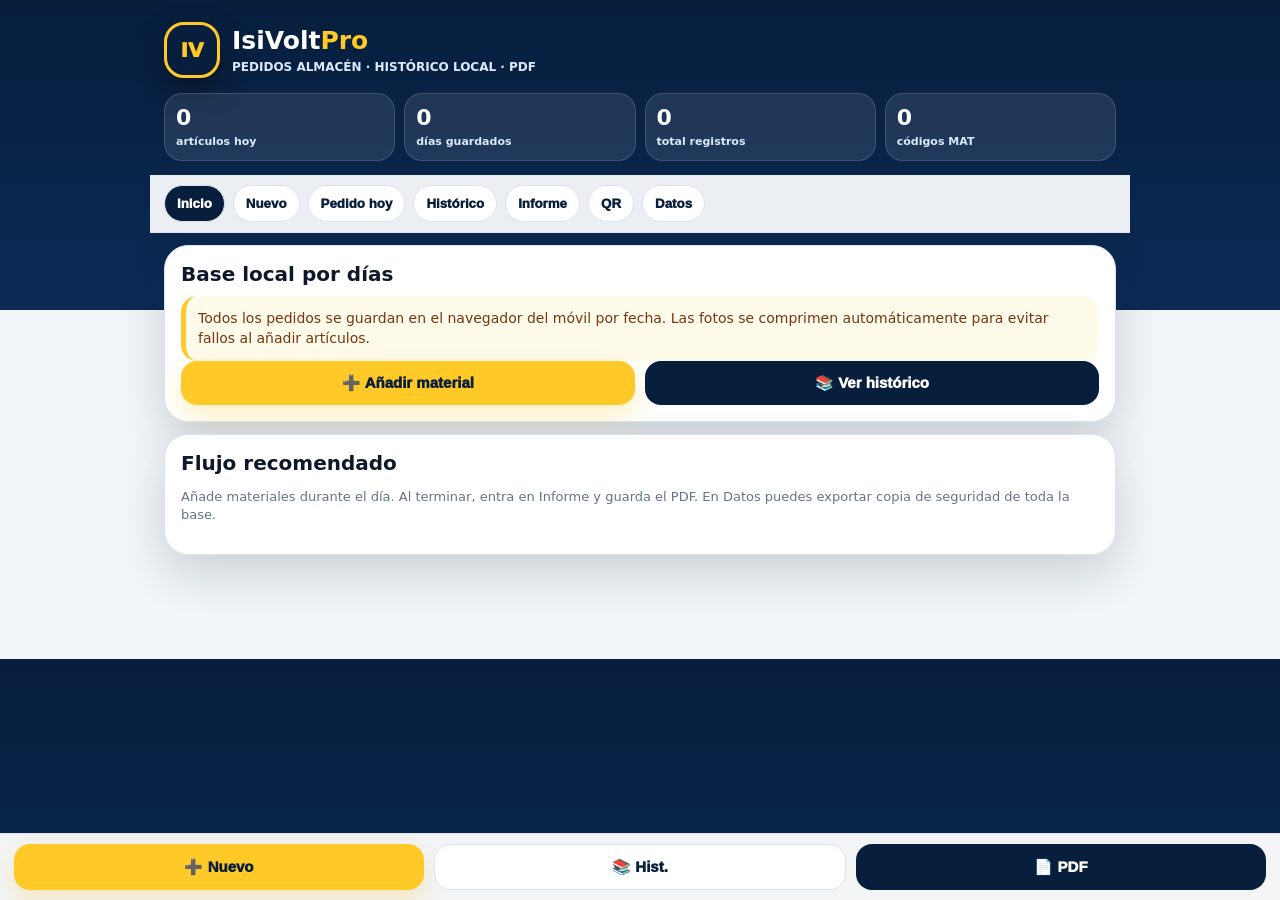
==== commit d8d3e186: "Corregir añadido de artículos y comprimir fotos en base local" ====
--- a/inventario-pedidos-local/index.html
+++ b/inventario-pedidos-local/index.html
@@ -1,22 +1,20 @@
 <!doctype html>
 <html lang="es">
 <head>
-<meta charset="utf-8">
-<meta name="viewport" content="width=device-width,initial-scale=1,viewport-fit=cover">
+<meta charset="utf-8"><meta name="viewport" content="width=device-width,initial-scale=1,viewport-fit=cover">
 <title>IsiVoltPro Pedidos Almacén</title>
 <style>
-:root{--navy:#071E3D;--navy2:#0B2A55;--gold:#FFC928;--blue:#0B4EA2;--bg:#f1f5f9;--ink:#0f172a;--mut:#64748b;--line:#dbe3ef;--soft:#f8fafc;--shadow:0 18px 45px rgba(15,23,42,.16)}*{box-sizing:border-box}body{margin:0;font-family:system-ui,-apple-system,Segoe UI,Roboto,Arial;background:linear-gradient(180deg,var(--navy),var(--navy2) 300px,var(--bg) 300px);color:var(--ink)}.app{max-width:980px;margin:auto;padding:14px 14px 92px}.hero{color:white;padding:8px 0 14px}.brand{display:flex;gap:12px;align-items:center}.logo{width:56px;height:56px;border-radius:20px;background:var(--navy);border:3px solid var(--gold);display:grid;place-items:center;font-weight:1000;font-size:20px;color:var(--gold);box-shadow:0 12px 28px #0006}.brand-name{line-height:1}.brand-name b{font-size:25px}.brand-name b span{color:var(--gold)}.sub{margin:5px 0 0;color:#dbeafe;font-size:12px;font-weight:800;letter-spacing:.05em;text-transform:uppercase}.stats{display:grid;grid-template-columns:repeat(4,1fr);gap:9px;margin-top:15px}.stat{background:#ffffff18;border:1px solid #ffffff26;border-radius:18px;padding:11px}.stat b{font-size:22px;display:block;color:white}.stat span{font-size:11px;color:#dbeafe;font-weight:800}.tabs{position:sticky;top:0;z-index:5;background:#f8fafcf2;backdrop-filter:blur(10px);border-bottom:1px solid var(--line);margin:0 -14px 12px;overflow:auto;white-space:nowrap}.tabs div{display:flex;gap:8px;padding:10px 14px}.tab{border:1px solid var(--line);background:white;color:var(--navy);border-radius:999px;padding:10px 12px;font-weight:1000}.tab.on{background:var(--navy);color:white;border-color:var(--navy)}.screen{display:none}.screen.on{display:block}.card{background:white;border:1px solid var(--line);border-radius:24px;box-shadow:var(--shadow);padding:16px;margin:12px 0}.card h2{margin:0 0 10px;font-size:20px}.hint{color:var(--mut);font-size:13px;line-height:1.45}.notice{border-left:5px solid var(--gold);background:#fffbeb;color:#78350f;padding:12px;border-radius:16px;font-size:14px;line-height:1.45}label{display:block;font-size:13px;font-weight:1000;color:#334155;margin:12px 0 6px}input,textarea,select{width:100%;border:1px solid #cbd5e1;border-radius:16px;padding:13px 12px;font-size:16px;background:white}textarea{min-height:74px}.row{display:grid;grid-template-columns:1fr 1fr;gap:10px}.btn{border:0;border-radius:16px;padding:13px 14px;font-weight:1000;font-size:15px;display:inline-flex;align-items:center;justify-content:center;gap:8px;text-decoration:none}.primary{background:var(--gold);color:var(--navy);box-shadow:0 10px 25px rgba(255,201,40,.28)}.dark{background:var(--navy);color:white}.line{background:white;border:1px solid var(--line);color:var(--navy)}.ok{background:#dcfce7;color:#166534}.warn{background:#fef3c7;color:#92400e}.danger{background:#fee2e2;color:#991b1b}.block{width:100%;margin-top:10px}.actions{display:grid;grid-template-columns:1fr 1fr;gap:10px}.photo{border:2px dashed #93c5fd;background:#eff6ff;border-radius:20px;min-height:210px;display:grid;place-items:center;overflow:hidden;text-align:center;color:#1e3a8a;padding:12px}.photo img{width:100%;max-height:310px;object-fit:contain;border-radius:14px;background:white}.list{display:grid;gap:10px}.item{display:grid;grid-template-columns:82px 1fr 104px;gap:10px;border:1px solid var(--line);background:white;border-radius:20px;padding:10px;box-shadow:0 8px 20px #0f172a0f}.thumb{width:82px;height:82px;border-radius:15px;background:#f1f5f9;object-fit:cover;border:1px solid var(--line)}.ititle{font-weight:1000;font-size:16px}.meta{font-size:13px;color:var(--mut);margin-top:3px;word-break:break-word}.qty{font-weight:1000;color:var(--blue)}.qrbox{background:white;border:1px solid var(--line);border-radius:15px;padding:8px;display:inline-grid;place-items:center;gap:4px}.qrbox img{width:86px;height:86px}.qrcode{font-weight:1000;font-size:11px}.empty{padding:22px;text-align:center;border:1px dashed #cbd5e1;background:#f8fafc;border-radius:18px;color:#64748b}.toolbar{display:flex;gap:8px;flex-wrap:wrap;margin:10px 0}.footerbar{position:fixed;left:0;right:0;bottom:0;background:#fffffff2;backdrop-filter:blur(10px);border-top:1px solid var(--line);padding:10px 14px;display:flex;gap:10px;z-index:9}.footerbar button{flex:1}.hidden{display:none!important}.copy{background:#0f172a;color:#e2e8f0;border-radius:14px;padding:12px;font-size:12px;overflow:auto;white-space:pre-wrap}.mini{padding:8px 10px;border-radius:12px;font-size:12px}.day-card{border:1px solid var(--line);border-radius:20px;padding:14px;background:#fff;box-shadow:0 8px 20px #0f172a0d}.day-top{display:flex;align-items:flex-start;justify-content:space-between;gap:10px}.day-title{font-weight:1000;color:var(--navy);font-size:18px}.day-info{font-size:12px;color:var(--mut);margin-top:3px}.badge{display:inline-flex;background:#fffbeb;color:#78350f;border:1px solid #fde68a;border-radius:999px;padding:6px 10px;font-size:12px;font-weight:1000}.date-filter{display:grid;grid-template-columns:1fr auto;gap:10px;align-items:end}
-.report{background:#fff;border:1px solid var(--line);border-radius:24px;overflow:hidden;margin-top:12px;box-shadow:0 8px 28px rgba(15,23,42,.10)}.pdf-cover{background:linear-gradient(135deg,#071E3D,#0B2A55);color:white;padding:26px 24px 20px;position:relative;overflow:hidden}.pdf-cover:before{content:"";position:absolute;right:-70px;top:-70px;width:210px;height:210px;background:rgba(255,201,40,.17);border-radius:50%;filter:blur(2px)}.pdf-cover:after{content:"";position:absolute;left:-80px;bottom:-90px;width:190px;height:190px;background:rgba(255,255,255,.06);border-radius:50%}.pdf-top{display:flex;align-items:flex-start;justify-content:space-between;gap:14px;position:relative;z-index:1}.pdf-logo{display:flex;gap:12px;align-items:center}.pdf-logo-mark{width:50px;height:50px;border:2px solid var(--gold);border-radius:18px;display:grid;place-items:center;color:var(--gold);font-weight:1000;background:#071a35}.pdf-logo-text{font-size:23px;font-weight:1000;letter-spacing:-.03em}.pdf-logo-text span{color:var(--gold)}.pdf-kicker{font-size:9px;font-weight:1000;letter-spacing:.22em;color:var(--gold);text-transform:uppercase}.pdf-status{background:var(--gold);color:var(--navy);font-weight:1000;border-radius:999px;padding:8px 12px;font-size:12px;white-space:nowrap}.pdf-title{position:relative;z-index:1;margin-top:24px}.pdf-title h1{font-size:29px;margin:0;font-weight:1000;letter-spacing:-.04em}.pdf-title p{margin:8px 0 0;color:#dbeafe;font-weight:700}.pdf-dates{display:grid;grid-template-columns:1fr 1fr;gap:10px;margin-top:18px;position:relative;z-index:1}.datebox{background:rgba(255,255,255,.10);border:1px solid rgba(255,255,255,.16);border-radius:16px;padding:11px}.datebox small{display:block;color:#bfdbfe;font-size:10px;text-transform:uppercase;font-weight:1000;letter-spacing:.08em}.datebox b{display:block;margin-top:3px;color:white;font-size:14px}.pdf-body{padding:18px 20px 22px}.pdf-summary{display:grid;grid-template-columns:repeat(4,1fr);gap:10px;margin-bottom:16px}.sum{border:1px solid var(--line);background:#f8fafc;border-radius:18px;padding:12px}.sum small{display:block;color:#64748b;font-size:10px;font-weight:1000;text-transform:uppercase;letter-spacing:.08em}.sum b{display:block;font-size:21px;color:var(--navy);margin-top:2px}.pdf-section-title{display:flex;align-items:center;gap:8px;margin:17px 0 10px;font-weight:1000;color:var(--navy);font-size:16px}.pdf-section-title:before{content:"";width:9px;height:24px;border-radius:20px;background:var(--gold)}.pdf-note{background:#f8fafc;border:1px solid var(--line);border-radius:18px;padding:13px;font-size:12px;color:#475569;line-height:1.45}.pdf-item{display:grid;grid-template-columns:94px 1fr 82px;gap:12px;border:1px solid #dbe3ef;border-radius:18px;padding:12px;margin-bottom:10px;break-inside:avoid;background:#fff}.pdf-img{width:94px;height:94px;border-radius:14px;object-fit:cover;background:#f1f5f9;border:1px solid var(--line)}.noimg{display:grid;place-items:center;color:#94a3b8;font-size:11px;text-align:center}.pdf-mat{font-size:17px;font-weight:1000;color:#0f172a}.pdf-model{font-size:13px;color:#475569;margin-top:4px;word-break:break-word}.pdf-code{display:inline-flex;background:#eef2ff;color:#1e3a8a;border:1px solid #c7d2fe;padding:4px 8px;border-radius:999px;font-size:11px;font-weight:1000;margin-top:7px}.pdf-obs{font-size:12px;color:#64748b;margin-top:8px}.pdf-qty{background:linear-gradient(180deg,#fffbeb,#fef3c7);border:1px solid #fde68a;border-radius:16px;padding:10px;text-align:center;height:max-content}.pdf-qty b{display:block;font-size:26px;color:var(--navy);line-height:1}.pdf-qty span{font-size:10px;color:#92400e;font-weight:1000;text-transform:uppercase}.csv-table{width:100%;border-collapse:collapse;font-size:12px}.csv-table th{background:#f1f5f9;color:var(--navy);text-align:left}.csv-table th,.csv-table td{border:1px solid var(--line);padding:7px;vertical-align:top}.pdf-sign{display:grid;grid-template-columns:1fr 1fr;gap:14px;margin-top:16px}.signbox{border:1px solid var(--line);border-radius:18px;padding:14px;min-height:84px}.signbox b{display:block;color:var(--navy);font-size:12px}.signbox span{display:block;color:#64748b;font-size:11px;margin-top:6px}.pdf-foot{margin-top:16px;border-top:1px solid var(--line);padding-top:10px;display:flex;justify-content:space-between;gap:10px;color:#64748b;font-size:11px}@media(max-width:680px){.stats{grid-template-columns:repeat(2,1fr)}.row,.actions,.date-filter{grid-template-columns:1fr}.item{grid-template-columns:76px 1fr}.item>.qrbox{grid-column:1/-1;justify-self:start}.thumb{width:76px;height:76px}.app{padding-left:12px;padding-right:12px}.tabs{margin-left:-12px;margin-right:-12px}.pdf-summary{grid-template-columns:repeat(2,1fr)}.pdf-dates{grid-template-columns:1fr}.pdf-item{grid-template-columns:80px 1fr}.pdf-img{width:80px;height:80px}.pdf-qty{grid-column:1/-1;max-width:110px}.pdf-sign{grid-template-columns:1fr}.pdf-foot{display:block}.pdf-title h1{font-size:24px}}@media print{body{background:white}.hero,.tabs,.footerbar,.no-print,.screen:not(#informe){display:none!important}.app{max-width:100%;padding:0}.card{box-shadow:none;border:0;padding:0;margin:0}.report{border:0;border-radius:0;box-shadow:none;margin:0}.pdf-cover{border-radius:0}.pdf-body{padding:14px 0}.toolbar{display:none!important}@page{size:A4;margin:10mm}.pdf-item{page-break-inside:avoid}.pdf-cover,.pdf-status,.pdf-qty{print-color-adjust:exact;-webkit-print-color-adjust:exact}}
+:root{--navy:#071E3D;--navy2:#0B2A55;--gold:#FFC928;--blue:#0B4EA2;--bg:#f1f5f9;--ink:#0f172a;--mut:#64748b;--line:#dbe3ef;--shadow:0 18px 45px rgba(15,23,42,.16)}*{box-sizing:border-box}body{margin:0;font-family:system-ui,-apple-system,Segoe UI,Roboto,Arial;background:linear-gradient(180deg,var(--navy),var(--navy2) 310px,var(--bg) 310px);color:var(--ink)}.app{max-width:980px;margin:auto;padding:14px 14px 92px}.hero{color:white;padding:8px 0 14px}.brand{display:flex;gap:12px;align-items:center}.logo{width:56px;height:56px;border-radius:20px;background:var(--navy);border:3px solid var(--gold);display:grid;place-items:center;font-weight:1000;font-size:20px;color:var(--gold);box-shadow:0 12px 28px #0006}.brand-name b{font-size:25px}.brand-name b span{color:var(--gold)}.sub{margin:5px 0 0;color:#dbeafe;font-size:12px;font-weight:800;text-transform:uppercase}.stats{display:grid;grid-template-columns:repeat(4,1fr);gap:9px;margin-top:15px}.stat{background:#ffffff18;border:1px solid #ffffff26;border-radius:18px;padding:11px}.stat b{font-size:22px;display:block;color:white}.stat span{font-size:11px;color:#dbeafe;font-weight:800}.tabs{position:sticky;top:0;z-index:5;background:#f8fafcf2;backdrop-filter:blur(10px);border-bottom:1px solid var(--line);margin:0 -14px 12px;overflow:auto;white-space:nowrap}.tabs div{display:flex;gap:8px;padding:10px 14px}.tab{border:1px solid var(--line);background:white;color:var(--navy);border-radius:999px;padding:10px 12px;font-weight:1000}.tab.on{background:var(--navy);color:white}.screen{display:none}.screen.on{display:block}.card{background:white;border:1px solid var(--line);border-radius:24px;box-shadow:var(--shadow);padding:16px;margin:12px 0}.card h2{margin:0 0 10px;font-size:20px}.hint{color:var(--mut);font-size:13px;line-height:1.45}.notice{border-left:5px solid var(--gold);background:#fffbeb;color:#78350f;padding:12px;border-radius:16px;font-size:14px;line-height:1.45}label{display:block;font-size:13px;font-weight:1000;color:#334155;margin:12px 0 6px}input,textarea,select{width:100%;border:1px solid #cbd5e1;border-radius:16px;padding:13px 12px;font-size:16px;background:white}textarea{min-height:74px}.row,.actions{display:grid;grid-template-columns:1fr 1fr;gap:10px}.btn{border:0;border-radius:16px;padding:13px 14px;font-weight:1000;font-size:15px;display:inline-flex;align-items:center;justify-content:center;gap:8px;text-decoration:none}.primary{background:var(--gold);color:var(--navy);box-shadow:0 10px 25px rgba(255,201,40,.28)}.dark{background:var(--navy);color:white}.line{background:white;border:1px solid var(--line);color:var(--navy)}.ok{background:#dcfce7;color:#166534}.warn{background:#fef3c7;color:#92400e}.danger{background:#fee2e2;color:#991b1b}.block{width:100%;margin-top:10px}.photo{border:2px dashed #93c5fd;background:#eff6ff;border-radius:20px;min-height:210px;display:grid;place-items:center;overflow:hidden;text-align:center;color:#1e3a8a;padding:12px}.photo img{width:100%;max-height:310px;object-fit:contain;border-radius:14px;background:white}.list{display:grid;gap:10px}.item{display:grid;grid-template-columns:82px 1fr 104px;gap:10px;border:1px solid var(--line);background:white;border-radius:20px;padding:10px;box-shadow:0 8px 20px #0f172a0f}.thumb{width:82px;height:82px;border-radius:15px;background:#f1f5f9;object-fit:cover;border:1px solid var(--line)}.ititle{font-weight:1000;font-size:16px}.meta{font-size:13px;color:var(--mut);margin-top:3px;word-break:break-word}.qty{font-weight:1000;color:var(--blue)}.qrbox{background:white;border:1px solid var(--line);border-radius:15px;padding:8px;display:inline-grid;place-items:center;gap:4px}.qrbox img{width:86px;height:86px}.qrcode{font-weight:1000;font-size:11px}.empty{padding:22px;text-align:center;border:1px dashed #cbd5e1;background:#f8fafc;border-radius:18px;color:#64748b}.toolbar{display:flex;gap:8px;flex-wrap:wrap;margin:10px 0}.footerbar{position:fixed;left:0;right:0;bottom:0;background:#fffffff2;backdrop-filter:blur(10px);border-top:1px solid var(--line);padding:10px 14px;display:flex;gap:10px;z-index:9}.footerbar button{flex:1}.hidden{display:none!important}.copy{background:#0f172a;color:#e2e8f0;border-radius:14px;padding:12px;font-size:12px;overflow:auto;white-space:pre-wrap}.mini{padding:8px 10px;border-radius:12px;font-size:12px}.day-card{border:1px solid var(--line);border-radius:20px;padding:14px;background:#fff;box-shadow:0 8px 20px #0f172a0d}.day-top{display:flex;align-items:flex-start;justify-content:space-between;gap:10px}.day-title{font-weight:1000;color:var(--navy);font-size:18px}.day-info{font-size:12px;color:var(--mut);margin-top:3px}.badge{display:inline-flex;background:#fffbeb;color:#78350f;border:1px solid #fde68a;border-radius:999px;padding:6px 10px;font-size:12px;font-weight:1000}.date-filter{display:grid;grid-template-columns:1fr auto;gap:10px;align-items:end}.report{background:#fff;border:1px solid var(--line);border-radius:24px;overflow:hidden;margin-top:12px;box-shadow:0 8px 28px rgba(15,23,42,.10)}.pdf-cover{background:linear-gradient(135deg,#071E3D,#0B2A55);color:white;padding:26px 24px 20px;position:relative;overflow:hidden}.pdf-cover:before{content:"";position:absolute;right:-70px;top:-70px;width:210px;height:210px;background:rgba(255,201,40,.17);border-radius:50%;filter:blur(2px)}.pdf-top{display:flex;align-items:flex-start;justify-content:space-between;gap:14px;position:relative;z-index:1}.pdf-logo{display:flex;gap:12px;align-items:center}.pdf-logo-mark{width:50px;height:50px;border:2px solid var(--gold);border-radius:18px;display:grid;place-items:center;color:var(--gold);font-weight:1000;background:#071a35}.pdf-logo-text{font-size:23px;font-weight:1000}.pdf-logo-text span{color:var(--gold)}.pdf-kicker{font-size:9px;font-weight:1000;letter-spacing:.22em;color:var(--gold);text-transform:uppercase}.pdf-status{background:var(--gold);color:var(--navy);font-weight:1000;border-radius:999px;padding:8px 12px;font-size:12px;white-space:nowrap}.pdf-title{position:relative;z-index:1;margin-top:24px}.pdf-title h1{font-size:29px;margin:0;font-weight:1000}.pdf-title p{margin:8px 0 0;color:#dbeafe;font-weight:700}.pdf-dates{display:grid;grid-template-columns:1fr 1fr;gap:10px;margin-top:18px;position:relative;z-index:1}.datebox{background:rgba(255,255,255,.10);border:1px solid rgba(255,255,255,.16);border-radius:16px;padding:11px}.datebox small{display:block;color:#bfdbfe;font-size:10px;text-transform:uppercase;font-weight:1000}.datebox b{display:block;margin-top:3px;color:white;font-size:14px}.pdf-body{padding:18px 20px 22px}.pdf-summary{display:grid;grid-template-columns:repeat(4,1fr);gap:10px;margin-bottom:16px}.sum{border:1px solid var(--line);background:#f8fafc;border-radius:18px;padding:12px}.sum small{display:block;color:#64748b;font-size:10px;font-weight:1000;text-transform:uppercase}.sum b{display:block;font-size:21px;color:var(--navy);margin-top:2px}.pdf-section-title{display:flex;align-items:center;gap:8px;margin:17px 0 10px;font-weight:1000;color:var(--navy);font-size:16px}.pdf-section-title:before{content:"";width:9px;height:24px;border-radius:20px;background:var(--gold)}.pdf-note{background:#f8fafc;border:1px solid var(--line);border-radius:18px;padding:13px;font-size:12px;color:#475569;line-height:1.45}.pdf-item{display:grid;grid-template-columns:94px 1fr 82px;gap:12px;border:1px solid #dbe3ef;border-radius:18px;padding:12px;margin-bottom:10px;break-inside:avoid;background:#fff}.pdf-img{width:94px;height:94px;border-radius:14px;object-fit:cover;background:#f1f5f9;border:1px solid var(--line)}.noimg{display:grid;place-items:center;color:#94a3b8;font-size:11px;text-align:center}.pdf-mat{font-size:17px;font-weight:1000;color:#0f172a}.pdf-model{font-size:13px;color:#475569;margin-top:4px;word-break:break-word}.pdf-code{display:inline-flex;background:#eef2ff;color:#1e3a8a;border:1px solid #c7d2fe;padding:4px 8px;border-radius:999px;font-size:11px;font-weight:1000;margin-top:7px}.pdf-obs{font-size:12px;color:#64748b;margin-top:8px}.pdf-qty{background:linear-gradient(180deg,#fffbeb,#fef3c7);border:1px solid #fde68a;border-radius:16px;padding:10px;text-align:center;height:max-content}.pdf-qty b{display:block;font-size:26px;color:var(--navy);line-height:1}.pdf-qty span{font-size:10px;color:#92400e;font-weight:1000;text-transform:uppercase}.csv-table{width:100%;border-collapse:collapse;font-size:12px}.csv-table th{background:#f1f5f9;color:var(--navy);text-align:left}.csv-table th,.csv-table td{border:1px solid var(--line);padding:7px;vertical-align:top}.pdf-sign{display:grid;grid-template-columns:1fr 1fr;gap:14px;margin-top:16px}.signbox{border:1px solid var(--line);border-radius:18px;padding:14px;min-height:84px}.signbox b{display:block;color:var(--navy);font-size:12px}.signbox span{display:block;color:#64748b;font-size:11px;margin-top:6px}.pdf-foot{margin-top:16px;border-top:1px solid var(--line);padding-top:10px;display:flex;justify-content:space-between;gap:10px;color:#64748b;font-size:11px}@media(max-width:680px){.stats{grid-template-columns:repeat(2,1fr)}.row,.actions,.date-filter{grid-template-columns:1fr}.item{grid-template-columns:76px 1fr}.item>.qrbox{grid-column:1/-1;justify-self:start}.thumb{width:76px;height:76px}.app{padding-left:12px;padding-right:12px}.tabs{margin-left:-12px;margin-right:-12px}.pdf-summary{grid-template-columns:repeat(2,1fr)}.pdf-dates{grid-template-columns:1fr}.pdf-item{grid-template-columns:80px 1fr}.pdf-img{width:80px;height:80px}.pdf-qty{grid-column:1/-1;max-width:110px}.pdf-sign{grid-template-columns:1fr}.pdf-foot{display:block}.pdf-title h1{font-size:24px}}@media print{body{background:white}.hero,.tabs,.footerbar,.no-print,.screen:not(#informe){display:none!important}.app{max-width:100%;padding:0}.card{box-shadow:none;border:0;padding:0;margin:0}.report{border:0;border-radius:0;box-shadow:none;margin:0}.pdf-cover{border-radius:0}.pdf-body{padding:14px 0}.toolbar{display:none!important}@page{size:A4;margin:10mm}.pdf-item{page-break-inside:avoid}.pdf-cover,.pdf-status,.pdf-qty{print-color-adjust:exact;-webkit-print-color-adjust:exact}}
 </style>
 </head>
 <body><div class="app"><header class="hero"><div class="brand"><div class="logo">IV</div><div class="brand-name"><b>IsiVolt<span>Pro</span></b><p class="sub">Pedidos almacén · histórico local · PDF</p></div></div><div class="stats"><div class="stat"><b id="sHoy">0</b><span>artículos hoy</span></div><div class="stat"><b id="sDias">0</b><span>días guardados</span></div><div class="stat"><b id="sTot">0</b><span>total registros</span></div><div class="stat"><b id="sMat">0</b><span>códigos MAT</span></div></div></header><nav class="tabs no-print"><div><button class="tab on" data-go="inicio">Inicio</button><button class="tab" data-go="nuevo">Nuevo</button><button class="tab" data-go="hoy">Pedido hoy</button><button class="tab" data-go="historico">Histórico</button><button class="tab" data-go="informe">Informe</button><button class="tab" data-go="qr">QR</button><button class="tab" data-go="datos">Datos</button></div></nav>
-<section id="inicio" class="screen on"><div class="card"><h2>Base local por días</h2><div class="notice">Todos los pedidos se guardan en el navegador del móvil por fecha. Puedes consultar días anteriores, generar el PDF de cualquier día y exportar una copia JSON.</div><div class="actions"><button class="btn primary" onclick="go('nuevo')">➕ Añadir material</button><button class="btn dark" onclick="go('historico')">📚 Ver histórico</button></div></div><div class="card"><h2>Flujo recomendado</h2><p class="hint">Añade materiales durante el día. Al terminar, entra en Informe y guarda el PDF. En Datos puedes exportar copia de seguridad de toda la base.</p></div></section>
-<section id="nuevo" class="screen"><div class="card"><h2>Nuevo artículo para pedir</h2><div class="photo" id="photoBox"><span>📷 Foto del material o etiqueta</span></div><input id="foto" type="file" accept="image/*" capture="environment" class="hidden"><input id="galeria" type="file" accept="image/*" class="hidden"><div class="actions"><button class="btn primary" onclick="foto.click()">Hacer foto</button><button class="btn line" onclick="galeria.click()">Elegir galería</button></div><label>Material</label><input id="material" placeholder="Ej. Tubo LED 120 cm"><label>Modelo / referencia</label><input id="modelo" placeholder="Ej. Philips LEDtube 840"><div class="row"><div><label>Cantidad</label><input id="cantidad" type="number" min="1" value="1"></div><div><label>Categoría</label><select id="categoria"><option>Electricidad</option><option>Fontanería</option><option>Climatización</option><option>PCI</option><option>Herramientas</option><option>Consumibles</option><option>Otros</option></select></div></div><label>Observación</label><textarea id="obs" placeholder="Ej. Reposición almacén, zona, proveedor..."></textarea><button class="btn primary block" onclick="addItem()">Añadir al pedido de hoy</button></div></section>
+<section id="inicio" class="screen on"><div class="card"><h2>Base local por días</h2><div class="notice">Todos los pedidos se guardan en el navegador del móvil por fecha. Las fotos se comprimen automáticamente para evitar fallos al añadir artículos.</div><div class="actions"><button class="btn primary" onclick="go('nuevo')">➕ Añadir material</button><button class="btn dark" onclick="go('historico')">📚 Ver histórico</button></div></div><div class="card"><h2>Flujo recomendado</h2><p class="hint">Añade materiales durante el día. Al terminar, entra en Informe y guarda el PDF. En Datos puedes exportar copia de seguridad de toda la base.</p></div></section>
+<section id="nuevo" class="screen"><div class="card"><h2>Nuevo artículo para pedir</h2><div class="photo" id="photoBox"><span>📷 Foto del material o etiqueta</span></div><input id="foto" type="file" accept="image/*" capture="environment" class="hidden"><input id="galeria" type="file" accept="image/*" class="hidden"><div class="actions"><button class="btn primary" onclick="foto.click()">Hacer foto</button><button class="btn line" onclick="galeria.click()">Elegir galería</button></div><p class="hint" id="fotoInfo">Las fotos se reducen automáticamente para que no se llene la memoria local.</p><label>Material</label><input id="material" placeholder="Ej. Tubo LED 120 cm"><label>Modelo / referencia</label><input id="modelo" placeholder="Ej. Philips LEDtube 840"><div class="row"><div><label>Cantidad</label><input id="cantidad" type="number" min="1" value="1"></div><div><label>Categoría</label><select id="categoria"><option>Electricidad</option><option>Fontanería</option><option>Climatización</option><option>PCI</option><option>Herramientas</option><option>Consumibles</option><option>Otros</option></select></div></div><label>Observación</label><textarea id="obs" placeholder="Ej. Reposición almacén, zona, proveedor..."></textarea><button class="btn primary block" onclick="addItem()">Añadir al pedido de hoy</button></div></section>
 <section id="hoy" class="screen"><div class="card"><h2>Pedido de hoy</h2><div class="toolbar"><button class="btn line mini" onclick="render()">Actualizar</button><button class="btn dark mini" onclick="setReportDate(today());go('informe')">Generar informe</button><button class="btn ok mini" onclick="markPedido(today())">Marcar como pedido</button></div><div id="listaHoy" class="list"></div></div></section>
 <section id="historico" class="screen"><div class="card"><h2>Histórico de pedidos</h2><div class="date-filter"><label>Ver fecha concreta<input id="filtroFecha" type="date" onchange="setReportDate(this.value);render()"></label><button class="btn dark" onclick="go('informe')">Informe de fecha</button></div><div id="resumenFecha" class="notice" style="margin-top:10px"></div><div id="listaFecha" class="list" style="margin-top:10px"></div></div><div class="card"><h2>Todos los días guardados</h2><div id="listaDias" class="list"></div></div></section>
 <section id="informe" class="screen"><div class="card"><h2 class="no-print">Informe diario</h2><div class="toolbar no-print"><label style="margin:0;min-width:180px">Fecha del informe<input id="reportDateInput" type="date" onchange="setReportDate(this.value);renderReport()"></label><button class="btn primary" onclick="preparePrint()">Guardar / imprimir PDF</button><button class="btn line" onclick="go('historico')">Histórico</button></div><div id="reporte" class="report"></div></div></section>
 <section id="qr" class="screen"><div class="card"><h2>Códigos QR preparados</h2><p class="hint">Cada artículo genera un código MAT para inventario futuro. El QR contiene ese código y luego podrá abrir ficha de producto.</p><div id="qrList" class="list"></div></div></section>
-<section id="datos" class="screen"><div class="card"><h2>Base local y copias</h2><div class="notice">La base contiene todos los días. Exporta JSON para tener copia de seguridad o pasarla a otro móvil.</div><div class="actions"><button class="btn ok" onclick="exportJSON()">Exportar JSON completo</button><button class="btn line" onclick="exportCSV()">Exportar CSV completo</button></div><label>Importar copia JSON</label><input id="importFile" type="file" accept="application/json"><button class="btn line block" onclick="importJSON()">Importar copia</button><div style="margin-top:12px"><button class="btn danger block" onclick="clearAll()">Borrar base local</button></div><h3>Estado</h3><pre class="copy" id="dbState"></pre></div></section></div><div class="footerbar no-print"><button class="btn primary" onclick="go('nuevo')">➕ Nuevo</button><button class="btn line" onclick="go('historico')">📚 Hist.</button><button class="btn dark" onclick="go('informe')">📄 PDF</button></div>
+<section id="datos" class="screen"><div class="card"><h2>Base local y copias</h2><div class="notice">La base contiene todos los días. Exporta JSON para tener copia de seguridad o pasarla a otro móvil.</div><div class="actions"><button class="btn ok" onclick="exportJSON()">Exportar JSON completo</button><button class="btn line" onclick="exportCSV()">Exportar CSV completo</button></div><button class="btn warn block" onclick="compactDB()">Compactar fotos guardadas</button><label>Importar copia JSON</label><input id="importFile" type="file" accept="application/json"><button class="btn line block" onclick="importJSON()">Importar copia</button><div style="margin-top:12px"><button class="btn danger block" onclick="clearAll()">Borrar base local</button></div><h3>Estado</h3><pre class="copy" id="dbState"></pre></div></section></div><div class="footerbar no-print"><button class="btn primary" onclick="go('nuevo')">➕ Nuevo</button><button class="btn line" onclick="go('historico')">📚 Hist.</button><button class="btn dark" onclick="go('informe')">📄 PDF</button></div>
 <script>
-const KEY='isivolt_pedidos_local_v5';const OLDKEY='isivolt_pedidos_local_v4';let fotoData='';let lastGeneratedAt='';let reportDate=today();const $=id=>document.getElementById(id);function migrate(){if(!localStorage.getItem(KEY)&&localStorage.getItem(OLDKEY))localStorage.setItem(KEY,localStorage.getItem(OLDKEY))}function db(){migrate();return JSON.parse(localStorage.getItem(KEY)||'[]')}function save(d){localStorage.setItem(KEY,JSON.stringify(d));render()}function today(){return new Date().toISOString().slice(0,10)}function setReportDate(v){if(v)reportDate=v;if($('filtroFecha'))$('filtroFecha').value=reportDate;if($('reportDateInput'))$('reportDateInput').value=reportDate}function fmtDate(s){try{return new Date(s+'T12:00:00').toLocaleDateString('es-ES',{day:'2-digit',month:'2-digit',year:'numeric'})}catch{return s}}function fmtNow(){return new Date().toLocaleString('es-ES',{day:'2-digit',month:'2-digit',year:'numeric',hour:'2-digit',minute:'2-digit',second:'2-digit'})}function now(){return new Date().toLocaleString('es-ES')}function nextMat(d){let max=0;d.forEach(x=>{let n=parseInt((x.codigo||'').replace('MAT-',''));if(n>max)max=n});return 'MAT-'+String(max+1).padStart(6,'0')}function qr(c){return 'https://api.qrserver.com/v1/create-qr-code/?size=180x180&data='+encodeURIComponent(c)}function days(){return [...new Set(db().map(x=>x.fecha))].sort().reverse()}function byDate(date){return db().filter(x=>x.fecha===date)}function go(id){document.querySelectorAll('.screen').forEach(s=>s.classList.remove('on'));$(id).classList.add('on');document.querySelectorAll('.tab').forEach(b=>b.classList.toggle('on',b.dataset.go==id));if(id==='informe')lastGeneratedAt=fmtNow();if(!reportDate)reportDate=today();setReportDate(reportDate);render()}document.querySelectorAll('.tab').forEach(b=>b.onclick=()=>go(b.dataset.go));function readFile(inp){const f=inp.files[0];if(!f)return;const r=new FileReader();r.onload=e=>{fotoData=e.target.result;$('photoBox').innerHTML='<img src="'+fotoData+'">'};r.readAsDataURL(f)}$('foto').onchange=e=>readFile(e.target);$('galeria').onchange=e=>readFile(e.target);function addItem(){let material=$('material').value.trim(),modelo=$('modelo').value.trim(),cantidad=parseInt($('cantidad').value||'0');if(!material||!modelo||!cantidad){alert('Rellena material, modelo y cantidad');return}let d=db();let item={id:'PED-'+Date.now(),fecha:today(),hora:now(),codigo:nextMat(d),material,modelo,cantidad,categoria:$('categoria').value,obs:$('obs').value.trim(),foto:fotoData,estado:'Pendiente'};d.push(item);reportDate=today();save(d);['material','modelo','obs'].forEach(id=>$(id).value='');$('cantidad').value=1;fotoData='';$('photoBox').innerHTML='<span>📷 Foto del material o etiqueta</span>';go('hoy')}function card(x){return '<div class="item"><img class="thumb" src="'+(x.foto||'')+'" onerror="this.style.display=\'none\'"><div><div class="ititle">'+esc(x.material)+'</div><div class="meta"><b>Modelo:</b> '+esc(x.modelo)+'</div><div class="meta"><b>Categoría:</b> '+esc(x.categoria)+' · <b>Fecha:</b> '+esc(x.fecha)+'</div><div class="meta"><b>Código:</b> '+esc(x.codigo)+' · <span class="qty">Cantidad: '+x.cantidad+'</span></div><div class="meta">'+esc(x.obs||'')+'</div><div class="toolbar"><button class="btn warn mini" onclick="editQty(\''+x.id+'\')">Cantidad</button><button class="btn danger mini" onclick="delItem(\''+x.id+'\')">Borrar</button></div></div><div class="qrbox"><img src="'+qr(x.codigo)+'"><span class="qrcode">'+x.codigo+'</span></div></div>'}function render(){let d=db(),h=byDate(today()),p=d.filter(x=>x.estado==='Pendiente'),ds=days();if(!reportDate)reportDate=today();$('sHoy').textContent=h.length;$('sDias').textContent=ds.length;$('sTot').textContent=d.length;$('sMat').textContent=new Set(d.map(x=>x.codigo)).size;$('listaHoy').innerHTML=h.length?h.map(card).join(''):'<div class="empty">No hay materiales añadidos hoy.</div>';$('qrList').innerHTML=d.length?d.slice().reverse().map(x=>'<div class="item"><div class="qrbox"><img src="'+qr(x.codigo)+'"><span class="qrcode">'+x.codigo+'</span></div><div><div class="ititle">'+esc(x.material)+'</div><div class="meta">'+esc(x.modelo)+'</div><div class="meta">'+esc(x.fecha)+' · '+esc(x.estado)+'</div></div></div>').join(''):'<div class="empty">Aún no hay códigos QR.</div>';renderHistorico();renderReport();$('dbState').textContent=JSON.stringify({registros:d.length,dias_guardados:ds.length,fechas:ds,fecha_informe:reportDate,pendientes:p.length,copia_recomendada:'Exportar JSON completo al final del día'},null,2)}function renderHistorico(){setReportDate(reportDate);let items=byDate(reportDate),total=items.reduce((a,b)=>a+(+b.cantidad||0),0);$('resumenFecha').innerHTML='<b>'+fmtDate(reportDate)+'</b> · '+items.length+' artículos · '+total+' unidades';$('listaFecha').innerHTML=items.length?items.map(card).join(''):'<div class="empty">No hay registros en esta fecha.</div>';let html=days().map(day=>{let arr=byDate(day),units=arr.reduce((a,b)=>a+(+b.cantidad||0),0);return '<div class="day-card"><div class="day-top"><div><div class="day-title">'+fmtDate(day)+'</div><div class="day-info">'+arr.length+' artículos · '+units+' unidades</div></div><span class="badge">'+day+'</span></div><div class="toolbar"><button class="btn dark mini" onclick="setReportDate(\''+day+'\');go(\'informe\')">PDF del día</button><button class="btn line mini" onclick="setReportDate(\''+day+'\');go(\'historico\')">Ver registros</button><button class="btn ok mini" onclick="markPedido(\''+day+'\')">Marcar pedido</button></div></div>'}).join('');$('listaDias').innerHTML=html||'<div class="empty">Aún no hay días guardados.</div>'}function renderReport(){let h=byDate(reportDate);let total=h.reduce((a,b)=>a+(+b.cantidad||0),0);let cats=[...new Set(h.map(x=>x.categoria).filter(Boolean))].join(', ')||'Sin categorías';let gen=lastGeneratedAt||fmtNow();let rows=h.map((x,i)=>'<div class="pdf-item"><div>'+(x.foto?'<img class="pdf-img" src="'+x.foto+'">':'<div class="pdf-img noimg">Sin foto</div>')+'</div><div><div class="pdf-mat">'+(i+1)+'. '+esc(x.material)+'</div><div class="pdf-model"><b>Modelo / referencia:</b> '+esc(x.modelo)+'</div><div class="pdf-model"><b>Categoría:</b> '+esc(x.categoria)+' · <b>Estado:</b> '+esc(x.estado)+'</div><span class="pdf-code">'+esc(x.codigo)+'</span>'+(x.obs?'<div class="pdf-obs"><b>Observación:</b> '+esc(x.obs)+'</div>':'')+'</div><div class="pdf-qty"><b>'+x.cantidad+'</b><span>unidades</span></div></div>').join('');$('reporte').innerHTML='<div class="pdf-cover"><div class="pdf-top"><div class="pdf-logo"><div class="pdf-logo-mark">IV</div><div><div class="pdf-logo-text">IsiVolt<span>Pro</span></div><div class="pdf-kicker">Pedidos almacén</div></div></div><div class="pdf-status">BORRADOR</div></div><div class="pdf-title"><h1>Informe diario de pedido</h1><p>Relación de materiales para solicitar a compras/ventas</p></div><div class="pdf-dates"><div class="datebox"><small>Día del pedido</small><b>'+fmtDate(reportDate)+'</b></div><div class="datebox"><small>Generado / descargado</small><b>'+gen+'</b></div></div></div><div class="pdf-body"><div class="pdf-summary"><div class="sum"><small>Fecha pedido</small><b>'+fmtDate(reportDate)+'</b></div><div class="sum"><small>Artículos</small><b>'+h.length+'</b></div><div class="sum"><small>Unidades</small><b>'+total+'</b></div><div class="sum"><small>Estado</small><b>Borrador</b></div></div><div class="pdf-section-title">Datos del pedido</div><div class="pdf-note"><b>Origen:</b> registro local desde móvil. <b>Categorías:</b> '+esc(cats)+'. <b>Fecha y hora de generación:</b> '+esc(gen)+'. <b>Uso:</b> documento de apoyo para preparar el pedido diario del almacén.</div><div class="pdf-section-title">Materiales a pedir</div>'+(h.length?rows:'<div class="empty">No hay artículos para el informe de esta fecha.</div>')+'<div class="pdf-section-title">Resumen para compras</div>'+tableSummary(h)+'<div class="pdf-sign"><div class="signbox"><b>Solicitado por</b><span>Nombre / firma:</span></div><div class="signbox"><b>Recibido por compras / ventas</b><span>Fecha / firma:</span></div></div><div class="pdf-foot"><span>IsiVoltPro · Pedidos de almacén</span><span>Base local histórica por días. Próxima fase: Google Drive/Sheets.</span></div></div>'}function tableSummary(h){if(!h.length)return '<div class="empty">Sin resumen.</div>';return '<table class="csv-table"><thead><tr><th>Código</th><th>Material</th><th>Modelo</th><th>Cantidad</th></tr></thead><tbody>'+h.map(x=>'<tr><td>'+esc(x.codigo)+'</td><td>'+esc(x.material)+'</td><td>'+esc(x.modelo)+'</td><td><b>'+x.cantidad+'</b></td></tr>').join('')+'</tbody></table>'}function preparePrint(){lastGeneratedAt=fmtNow();renderReport();setTimeout(()=>window.print(),150)}function editQty(id){let d=db(),x=d.find(a=>a.id==id);let q=prompt('Nueva cantidad',x.cantidad);if(q&&+q>0){x.cantidad=+q;save(d)}}function delItem(id){if(confirm('¿Borrar artículo?'))save(db().filter(x=>x.id!==id))}function markPedido(date){let d=db();d.forEach(x=>{if(x.fecha===date)x.estado='Pedido'});save(d);alert('Marcado como pedido: '+fmtDate(date))}function exportJSON(){download('isivoltpro_pedidos_base_completa_'+today()+'.json',JSON.stringify(db(),null,2),'application/json')}function exportCSV(){let d=db(),cols=['id','fecha','hora','codigo','material','modelo','cantidad','categoria','estado','obs'];let csv=[cols.join(';')].concat(d.map(x=>cols.map(c=>'"'+String(x[c]||'').replaceAll('"','""')+'"').join(';'))).join('\n');download('isivoltpro_pedidos_base_completa_'+today()+'.csv',csv,'text/csv')}function download(name,txt,type){let a=document.createElement('a');a.href=URL.createObjectURL(new Blob([txt],{type}));a.download=name;a.click();URL.revokeObjectURL(a.href)}function importJSON(){let f=$('importFile').files[0];if(!f)return alert('Elige un JSON');let r=new FileReader();r.onload=e=>{try{let data=JSON.parse(e.target.result);if(!Array.isArray(data))throw 0;if(confirm('Esto sustituye la base local. ¿Continuar?')){localStorage.setItem(KEY,JSON.stringify(data));render()}}catch{alert('JSON no válido')}};r.readAsText(f)}function clearAll(){if(confirm('¿Borrar toda la base local?')){localStorage.removeItem(KEY);render()}}function esc(s){return String(s||'').replace(/[&<>"']/g,m=>({'&':'&amp;','<':'&lt;','>':'&gt;','"':'&quot;',"'":'&#039;'}[m]))}setReportDate(today());render();
+const KEY='isivolt_pedidos_local_v6';const OLDKEYS=['isivolt_pedidos_local_v5','isivolt_pedidos_local_v4'];let fotoData='';let lastGeneratedAt='';let reportDate=today();const $=id=>document.getElementById(id);function migrate(){if(!localStorage.getItem(KEY)){for(const k of OLDKEYS){if(localStorage.getItem(k)){localStorage.setItem(KEY,localStorage.getItem(k));break}}}}function db(){migrate();try{return JSON.parse(localStorage.getItem(KEY)||'[]')}catch{return[]}}function save(d){try{localStorage.setItem(KEY,JSON.stringify(d));render();return true}catch(e){alert('No se pudo guardar. La memoria local está llena. Prueba a pulsar Datos > Compactar fotos guardadas o exporta copia JSON y borra datos antiguos.');return false}}function today(){return new Date().toISOString().slice(0,10)}function setReportDate(v){if(v)reportDate=v;if($('filtroFecha'))$('filtroFecha').value=reportDate;if($('reportDateInput'))$('reportDateInput').value=reportDate}function fmtDate(s){try{return new Date(s+'T12:00:00').toLocaleDateString('es-ES',{day:'2-digit',month:'2-digit',year:'numeric'})}catch{return s}}function fmtNow(){return new Date().toLocaleString('es-ES',{day:'2-digit',month:'2-digit',year:'numeric',hour:'2-digit',minute:'2-digit',second:'2-digit'})}function now(){return new Date().toLocaleString('es-ES')}function nextMat(d){let max=0;d.forEach(x=>{let n=parseInt((x.codigo||'').replace('MAT-',''));if(n>max)max=n});return 'MAT-'+String(max+1).padStart(6,'0')}function qr(c){return 'https://api.qrserver.com/v1/create-qr-code/?size=180x180&data='+encodeURIComponent(c)}function days(){return [...new Set(db().map(x=>x.fecha))].sort().reverse()}function byDate(date){return db().filter(x=>x.fecha===date)}function go(id){document.querySelectorAll('.screen').forEach(s=>s.classList.remove('on'));$(id).classList.add('on');document.querySelectorAll('.tab').forEach(b=>b.classList.toggle('on',b.dataset.go==id));if(id==='informe')lastGeneratedAt=fmtNow();setReportDate(reportDate||today());render()}document.querySelectorAll('.tab').forEach(b=>b.onclick=()=>go(b.dataset.go));async function compressDataUrl(dataUrl,max=900,q=.68){return new Promise(resolve=>{const img=new Image();img.onload=()=>{let w=img.width,h=img.height,scale=Math.min(1,max/Math.max(w,h));let cw=Math.round(w*scale),ch=Math.round(h*scale);let canvas=document.createElement('canvas');canvas.width=cw;canvas.height=ch;let ctx=canvas.getContext('2d');ctx.drawImage(img,0,0,cw,ch);resolve(canvas.toDataURL('image/jpeg',q))};img.onerror=()=>resolve(dataUrl);img.src=dataUrl})}function readFile(inp){const f=inp.files[0];if(!f)return;$('fotoInfo').textContent='Procesando foto...';const r=new FileReader();r.onload=async e=>{fotoData=await compressDataUrl(e.target.result,900,.68);$('photoBox').innerHTML='<img src="'+fotoData+'">';$('fotoInfo').textContent='Foto comprimida y lista para guardar.'};r.readAsDataURL(f)}$('foto').onchange=e=>readFile(e.target);$('galeria').onchange=e=>readFile(e.target);function addItem(){let material=$('material').value.trim(),modelo=$('modelo').value.trim(),cantidad=parseInt($('cantidad').value||'0');if(!material||!modelo||!cantidad){alert('Rellena material, modelo y cantidad');return}let d=db();let item={id:'PED-'+Date.now(),fecha:today(),hora:now(),codigo:nextMat(d),material,modelo,cantidad,categoria:$('categoria').value,obs:$('obs').value.trim(),foto:fotoData,estado:'Pendiente'};d.push(item);if(!save(d))return;reportDate=today();['material','modelo','obs'].forEach(id=>$(id).value='');$('cantidad').value=1;fotoData='';$('photoBox').innerHTML='<span>📷 Foto del material o etiqueta</span>';$('fotoInfo').textContent='Las fotos se reducen automáticamente para que no se llene la memoria local.';go('hoy')}function card(x){return '<div class="item"><img class="thumb" src="'+(x.foto||'')+'" onerror="this.style.display=\'none\'"><div><div class="ititle">'+esc(x.material)+'</div><div class="meta"><b>Modelo:</b> '+esc(x.modelo)+'</div><div class="meta"><b>Categoría:</b> '+esc(x.categoria)+' · <b>Fecha:</b> '+esc(x.fecha)+'</div><div class="meta"><b>Código:</b> '+esc(x.codigo)+' · <span class="qty">Cantidad: '+x.cantidad+'</span></div><div class="meta">'+esc(x.obs||'')+'</div><div class="toolbar"><button class="btn warn mini" onclick="editQty(\''+x.id+'\')">Cantidad</button><button class="btn danger mini" onclick="delItem(\''+x.id+'\')">Borrar</button></div></div><div class="qrbox"><img src="'+qr(x.codigo)+'"><span class="qrcode">'+x.codigo+'</span></div></div>'}function render(){let d=db(),h=byDate(today()),p=d.filter(x=>x.estado==='Pendiente'),ds=days();$('sHoy').textContent=h.length;$('sDias').textContent=ds.length;$('sTot').textContent=d.length;$('sMat').textContent=new Set(d.map(x=>x.codigo)).size;$('listaHoy').innerHTML=h.length?h.map(card).join(''):'<div class="empty">No hay materiales añadidos hoy.</div>';$('qrList').innerHTML=d.length?d.slice().reverse().map(x=>'<div class="item"><div class="qrbox"><img src="'+qr(x.codigo)+'"><span class="qrcode">'+x.codigo+'</span></div><div><div class="ititle">'+esc(x.material)+'</div><div class="meta">'+esc(x.modelo)+'</div><div class="meta">'+esc(x.fecha)+' · '+esc(x.estado)+'</div></div></div>').join(''):'<div class="empty">Aún no hay códigos QR.</div>';renderHistorico();renderReport();$('dbState').textContent=JSON.stringify({registros:d.length,dias_guardados:ds.length,fechas:ds,fecha_informe:reportDate,pendientes:p.length,memoria_aprox_kb:Math.round((localStorage.getItem(KEY)||'').length/1024),copia_recomendada:'Exportar JSON completo al final del día'},null,2)}function renderHistorico(){setReportDate(reportDate);let items=byDate(reportDate),total=items.reduce((a,b)=>a+(+b.cantidad||0),0);$('resumenFecha').innerHTML='<b>'+fmtDate(reportDate)+'</b> · '+items.length+' artículos · '+total+' unidades';$('listaFecha').innerHTML=items.length?items.map(card).join(''):'<div class="empty">No hay registros en esta fecha.</div>';let html=days().map(day=>{let arr=byDate(day),units=arr.reduce((a,b)=>a+(+b.cantidad||0),0);return '<div class="day-card"><div class="day-top"><div><div class="day-title">'+fmtDate(day)+'</div><div class="day-info">'+arr.length+' artículos · '+units+' unidades</div></div><span class="badge">'+day+'</span></div><div class="toolbar"><button class="btn dark mini" onclick="setReportDate(\''+day+'\');go(\'informe\')">PDF del día</button><button class="btn line mini" onclick="setReportDate(\''+day+'\');go(\'historico\')">Ver registros</button><button class="btn ok mini" onclick="markPedido(\''+day+'\')">Marcar pedido</button></div></div>'}).join('');$('listaDias').innerHTML=html||'<div class="empty">Aún no hay días guardados.</div>'}function renderReport(){let h=byDate(reportDate);let total=h.reduce((a,b)=>a+(+b.cantidad||0),0);let cats=[...new Set(h.map(x=>x.categoria).filter(Boolean))].join(', ')||'Sin categorías';let gen=lastGeneratedAt||fmtNow();let rows=h.map((x,i)=>'<div class="pdf-item"><div>'+(x.foto?'<img class="pdf-img" src="'+x.foto+'">':'<div class="pdf-img noimg">Sin foto</div>')+'</div><div><div class="pdf-mat">'+(i+1)+'. '+esc(x.material)+'</div><div class="pdf-model"><b>Modelo / referencia:</b> '+esc(x.modelo)+'</div><div class="pdf-model"><b>Categoría:</b> '+esc(x.categoria)+' · <b>Estado:</b> '+esc(x.estado)+'</div><span class="pdf-code">'+esc(x.codigo)+'</span>'+(x.obs?'<div class="pdf-obs"><b>Observación:</b> '+esc(x.obs)+'</div>':'')+'</div><div class="pdf-qty"><b>'+x.cantidad+'</b><span>unidades</span></div></div>').join('');$('reporte').innerHTML='<div class="pdf-cover"><div class="pdf-top"><div class="pdf-logo"><div class="pdf-logo-mark">IV</div><div><div class="pdf-logo-text">IsiVolt<span>Pro</span></div><div class="pdf-kicker">Pedidos almacén</div></div></div><div class="pdf-status">BORRADOR</div></div><div class="pdf-title"><h1>Informe diario de pedido</h1><p>Relación de materiales para solicitar a compras/ventas</p></div><div class="pdf-dates"><div class="datebox"><small>Día del pedido</small><b>'+fmtDate(reportDate)+'</b></div><div class="datebox"><small>Generado / descargado</small><b>'+gen+'</b></div></div></div><div class="pdf-body"><div class="pdf-summary"><div class="sum"><small>Fecha pedido</small><b>'+fmtDate(reportDate)+'</b></div><div class="sum"><small>Artículos</small><b>'+h.length+'</b></div><div class="sum"><small>Unidades</small><b>'+total+'</b></div><div class="sum"><small>Estado</small><b>Borrador</b></div></div><div class="pdf-section-title">Datos del pedido</div><div class="pdf-note"><b>Origen:</b> registro local desde móvil. <b>Categorías:</b> '+esc(cats)+'. <b>Fecha y hora de generación:</b> '+esc(gen)+'. <b>Uso:</b> documento de apoyo para preparar el pedido diario del almacén.</div><div class="pdf-section-title">Materiales a pedir</div>'+(h.length?rows:'<div class="empty">No hay artículos para el informe de esta fecha.</div>')+'<div class="pdf-section-title">Resumen para compras</div>'+tableSummary(h)+'<div class="pdf-sign"><div class="signbox"><b>Solicitado por</b><span>Nombre / firma:</span></div><div class="signbox"><b>Recibido por compras / ventas</b><span>Fecha / firma:</span></div></div><div class="pdf-foot"><span>IsiVoltPro · Pedidos de almacén</span><span>Base local histórica por días. Próxima fase: Google Drive/Sheets.</span></div></div>'}function tableSummary(h){if(!h.length)return '<div class="empty">Sin resumen.</div>';return '<table class="csv-table"><thead><tr><th>Código</th><th>Material</th><th>Modelo</th><th>Cantidad</th></tr></thead><tbody>'+h.map(x=>'<tr><td>'+esc(x.codigo)+'</td><td>'+esc(x.material)+'</td><td>'+esc(x.modelo)+'</td><td><b>'+x.cantidad+'</b></td></tr>').join('')+'</tbody></table>'}function preparePrint(){lastGeneratedAt=fmtNow();renderReport();setTimeout(()=>window.print(),150)}function editQty(id){let d=db(),x=d.find(a=>a.id==id);let q=prompt('Nueva cantidad',x.cantidad);if(q&&+q>0){x.cantidad=+q;save(d)}}function delItem(id){if(confirm('¿Borrar artículo?'))save(db().filter(x=>x.id!==id))}function markPedido(date){let d=db();d.forEach(x=>{if(x.fecha===date)x.estado='Pedido'});save(d);alert('Marcado como pedido: '+fmtDate(date))}function exportJSON(){download('isivoltpro_pedidos_base_completa_'+today()+'.json',JSON.stringify(db(),null,2),'application/json')}function exportCSV(){let d=db(),cols=['id','fecha','hora','codigo','material','modelo','cantidad','categoria','estado','obs'];let csv=[cols.join(';')].concat(d.map(x=>cols.map(c=>'"'+String(x[c]||'').replaceAll('"','""')+'"').join(';'))).join('\n');download('isivoltpro_pedidos_base_completa_'+today()+'.csv',csv,'text/csv')}function download(name,txt,type){let a=document.createElement('a');a.href=URL.createObjectURL(new Blob([txt],{type}));a.download=name;a.click();URL.revokeObjectURL(a.href)}function importJSON(){let f=$('importFile').files[0];if(!f)return alert('Elige un JSON');let r=new FileReader();r.onload=e=>{try{let data=JSON.parse(e.target.result);if(!Array.isArray(data))throw 0;if(confirm('Esto sustituye la base local. ¿Continuar?'))save(data)}catch{alert('JSON no válido')}};r.readAsText(f)}async function compactDB(){let d=db();if(!d.length)return alert('No hay datos');if(!confirm('Voy a comprimir de nuevo todas las fotos guardadas para liberar memoria. ¿Continuar?'))return;for(let i=0;i<d.length;i++){if(d[i].foto&&d[i].foto.startsWith('data:image'))d[i].foto=await compressDataUrl(d[i].foto,800,.62)}save(d);alert('Base compactada')}function clearAll(){if(confirm('¿Borrar toda la base local?')){localStorage.removeItem(KEY);render()}}function esc(s){return String(s||'').replace(/[&<>"']/g,m=>({'&':'&amp;','<':'&lt;','>':'&gt;','"':'&quot;',"'":'&#039;'}[m]))}setReportDate(today());render();
 </script></body></html>
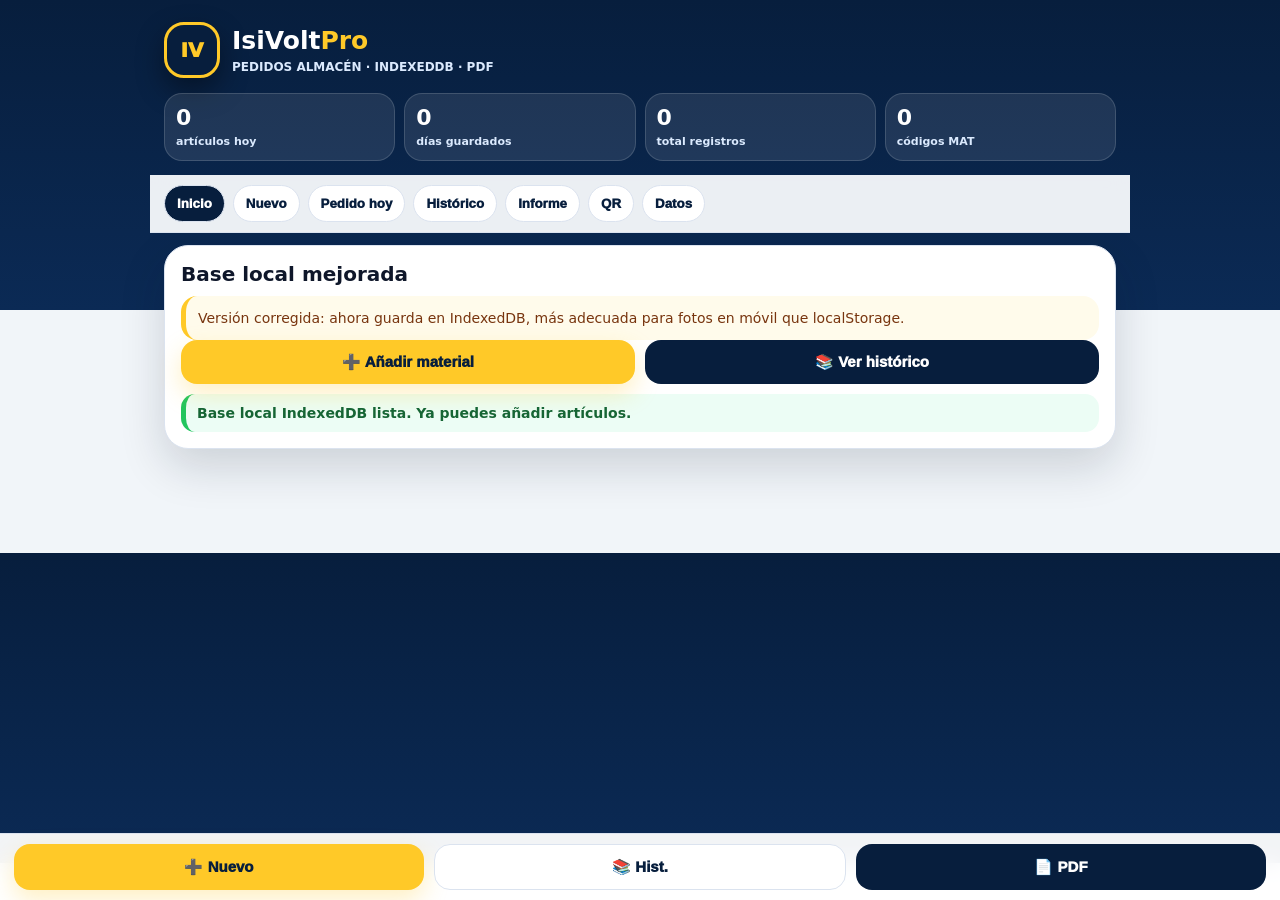
==== commit c3145d60: "Cambiar base local a IndexedDB para permitir añadir artículos con fotos" ====
--- a/inventario-pedidos-local/index.html
+++ b/inventario-pedidos-local/index.html
@@ -1,20 +1,39 @@
 <!doctype html>
 <html lang="es">
 <head>
-<meta charset="utf-8"><meta name="viewport" content="width=device-width,initial-scale=1,viewport-fit=cover">
+<meta charset="utf-8">
+<meta name="viewport" content="width=device-width,initial-scale=1,viewport-fit=cover">
 <title>IsiVoltPro Pedidos Almacén</title>
 <style>
-:root{--navy:#071E3D;--navy2:#0B2A55;--gold:#FFC928;--blue:#0B4EA2;--bg:#f1f5f9;--ink:#0f172a;--mut:#64748b;--line:#dbe3ef;--shadow:0 18px 45px rgba(15,23,42,.16)}*{box-sizing:border-box}body{margin:0;font-family:system-ui,-apple-system,Segoe UI,Roboto,Arial;background:linear-gradient(180deg,var(--navy),var(--navy2) 310px,var(--bg) 310px);color:var(--ink)}.app{max-width:980px;margin:auto;padding:14px 14px 92px}.hero{color:white;padding:8px 0 14px}.brand{display:flex;gap:12px;align-items:center}.logo{width:56px;height:56px;border-radius:20px;background:var(--navy);border:3px solid var(--gold);display:grid;place-items:center;font-weight:1000;font-size:20px;color:var(--gold);box-shadow:0 12px 28px #0006}.brand-name b{font-size:25px}.brand-name b span{color:var(--gold)}.sub{margin:5px 0 0;color:#dbeafe;font-size:12px;font-weight:800;text-transform:uppercase}.stats{display:grid;grid-template-columns:repeat(4,1fr);gap:9px;margin-top:15px}.stat{background:#ffffff18;border:1px solid #ffffff26;border-radius:18px;padding:11px}.stat b{font-size:22px;display:block;color:white}.stat span{font-size:11px;color:#dbeafe;font-weight:800}.tabs{position:sticky;top:0;z-index:5;background:#f8fafcf2;backdrop-filter:blur(10px);border-bottom:1px solid var(--line);margin:0 -14px 12px;overflow:auto;white-space:nowrap}.tabs div{display:flex;gap:8px;padding:10px 14px}.tab{border:1px solid var(--line);background:white;color:var(--navy);border-radius:999px;padding:10px 12px;font-weight:1000}.tab.on{background:var(--navy);color:white}.screen{display:none}.screen.on{display:block}.card{background:white;border:1px solid var(--line);border-radius:24px;box-shadow:var(--shadow);padding:16px;margin:12px 0}.card h2{margin:0 0 10px;font-size:20px}.hint{color:var(--mut);font-size:13px;line-height:1.45}.notice{border-left:5px solid var(--gold);background:#fffbeb;color:#78350f;padding:12px;border-radius:16px;font-size:14px;line-height:1.45}label{display:block;font-size:13px;font-weight:1000;color:#334155;margin:12px 0 6px}input,textarea,select{width:100%;border:1px solid #cbd5e1;border-radius:16px;padding:13px 12px;font-size:16px;background:white}textarea{min-height:74px}.row,.actions{display:grid;grid-template-columns:1fr 1fr;gap:10px}.btn{border:0;border-radius:16px;padding:13px 14px;font-weight:1000;font-size:15px;display:inline-flex;align-items:center;justify-content:center;gap:8px;text-decoration:none}.primary{background:var(--gold);color:var(--navy);box-shadow:0 10px 25px rgba(255,201,40,.28)}.dark{background:var(--navy);color:white}.line{background:white;border:1px solid var(--line);color:var(--navy)}.ok{background:#dcfce7;color:#166534}.warn{background:#fef3c7;color:#92400e}.danger{background:#fee2e2;color:#991b1b}.block{width:100%;margin-top:10px}.photo{border:2px dashed #93c5fd;background:#eff6ff;border-radius:20px;min-height:210px;display:grid;place-items:center;overflow:hidden;text-align:center;color:#1e3a8a;padding:12px}.photo img{width:100%;max-height:310px;object-fit:contain;border-radius:14px;background:white}.list{display:grid;gap:10px}.item{display:grid;grid-template-columns:82px 1fr 104px;gap:10px;border:1px solid var(--line);background:white;border-radius:20px;padding:10px;box-shadow:0 8px 20px #0f172a0f}.thumb{width:82px;height:82px;border-radius:15px;background:#f1f5f9;object-fit:cover;border:1px solid var(--line)}.ititle{font-weight:1000;font-size:16px}.meta{font-size:13px;color:var(--mut);margin-top:3px;word-break:break-word}.qty{font-weight:1000;color:var(--blue)}.qrbox{background:white;border:1px solid var(--line);border-radius:15px;padding:8px;display:inline-grid;place-items:center;gap:4px}.qrbox img{width:86px;height:86px}.qrcode{font-weight:1000;font-size:11px}.empty{padding:22px;text-align:center;border:1px dashed #cbd5e1;background:#f8fafc;border-radius:18px;color:#64748b}.toolbar{display:flex;gap:8px;flex-wrap:wrap;margin:10px 0}.footerbar{position:fixed;left:0;right:0;bottom:0;background:#fffffff2;backdrop-filter:blur(10px);border-top:1px solid var(--line);padding:10px 14px;display:flex;gap:10px;z-index:9}.footerbar button{flex:1}.hidden{display:none!important}.copy{background:#0f172a;color:#e2e8f0;border-radius:14px;padding:12px;font-size:12px;overflow:auto;white-space:pre-wrap}.mini{padding:8px 10px;border-radius:12px;font-size:12px}.day-card{border:1px solid var(--line);border-radius:20px;padding:14px;background:#fff;box-shadow:0 8px 20px #0f172a0d}.day-top{display:flex;align-items:flex-start;justify-content:space-between;gap:10px}.day-title{font-weight:1000;color:var(--navy);font-size:18px}.day-info{font-size:12px;color:var(--mut);margin-top:3px}.badge{display:inline-flex;background:#fffbeb;color:#78350f;border:1px solid #fde68a;border-radius:999px;padding:6px 10px;font-size:12px;font-weight:1000}.date-filter{display:grid;grid-template-columns:1fr auto;gap:10px;align-items:end}.report{background:#fff;border:1px solid var(--line);border-radius:24px;overflow:hidden;margin-top:12px;box-shadow:0 8px 28px rgba(15,23,42,.10)}.pdf-cover{background:linear-gradient(135deg,#071E3D,#0B2A55);color:white;padding:26px 24px 20px;position:relative;overflow:hidden}.pdf-cover:before{content:"";position:absolute;right:-70px;top:-70px;width:210px;height:210px;background:rgba(255,201,40,.17);border-radius:50%;filter:blur(2px)}.pdf-top{display:flex;align-items:flex-start;justify-content:space-between;gap:14px;position:relative;z-index:1}.pdf-logo{display:flex;gap:12px;align-items:center}.pdf-logo-mark{width:50px;height:50px;border:2px solid var(--gold);border-radius:18px;display:grid;place-items:center;color:var(--gold);font-weight:1000;background:#071a35}.pdf-logo-text{font-size:23px;font-weight:1000}.pdf-logo-text span{color:var(--gold)}.pdf-kicker{font-size:9px;font-weight:1000;letter-spacing:.22em;color:var(--gold);text-transform:uppercase}.pdf-status{background:var(--gold);color:var(--navy);font-weight:1000;border-radius:999px;padding:8px 12px;font-size:12px;white-space:nowrap}.pdf-title{position:relative;z-index:1;margin-top:24px}.pdf-title h1{font-size:29px;margin:0;font-weight:1000}.pdf-title p{margin:8px 0 0;color:#dbeafe;font-weight:700}.pdf-dates{display:grid;grid-template-columns:1fr 1fr;gap:10px;margin-top:18px;position:relative;z-index:1}.datebox{background:rgba(255,255,255,.10);border:1px solid rgba(255,255,255,.16);border-radius:16px;padding:11px}.datebox small{display:block;color:#bfdbfe;font-size:10px;text-transform:uppercase;font-weight:1000}.datebox b{display:block;margin-top:3px;color:white;font-size:14px}.pdf-body{padding:18px 20px 22px}.pdf-summary{display:grid;grid-template-columns:repeat(4,1fr);gap:10px;margin-bottom:16px}.sum{border:1px solid var(--line);background:#f8fafc;border-radius:18px;padding:12px}.sum small{display:block;color:#64748b;font-size:10px;font-weight:1000;text-transform:uppercase}.sum b{display:block;font-size:21px;color:var(--navy);margin-top:2px}.pdf-section-title{display:flex;align-items:center;gap:8px;margin:17px 0 10px;font-weight:1000;color:var(--navy);font-size:16px}.pdf-section-title:before{content:"";width:9px;height:24px;border-radius:20px;background:var(--gold)}.pdf-note{background:#f8fafc;border:1px solid var(--line);border-radius:18px;padding:13px;font-size:12px;color:#475569;line-height:1.45}.pdf-item{display:grid;grid-template-columns:94px 1fr 82px;gap:12px;border:1px solid #dbe3ef;border-radius:18px;padding:12px;margin-bottom:10px;break-inside:avoid;background:#fff}.pdf-img{width:94px;height:94px;border-radius:14px;object-fit:cover;background:#f1f5f9;border:1px solid var(--line)}.noimg{display:grid;place-items:center;color:#94a3b8;font-size:11px;text-align:center}.pdf-mat{font-size:17px;font-weight:1000;color:#0f172a}.pdf-model{font-size:13px;color:#475569;margin-top:4px;word-break:break-word}.pdf-code{display:inline-flex;background:#eef2ff;color:#1e3a8a;border:1px solid #c7d2fe;padding:4px 8px;border-radius:999px;font-size:11px;font-weight:1000;margin-top:7px}.pdf-obs{font-size:12px;color:#64748b;margin-top:8px}.pdf-qty{background:linear-gradient(180deg,#fffbeb,#fef3c7);border:1px solid #fde68a;border-radius:16px;padding:10px;text-align:center;height:max-content}.pdf-qty b{display:block;font-size:26px;color:var(--navy);line-height:1}.pdf-qty span{font-size:10px;color:#92400e;font-weight:1000;text-transform:uppercase}.csv-table{width:100%;border-collapse:collapse;font-size:12px}.csv-table th{background:#f1f5f9;color:var(--navy);text-align:left}.csv-table th,.csv-table td{border:1px solid var(--line);padding:7px;vertical-align:top}.pdf-sign{display:grid;grid-template-columns:1fr 1fr;gap:14px;margin-top:16px}.signbox{border:1px solid var(--line);border-radius:18px;padding:14px;min-height:84px}.signbox b{display:block;color:var(--navy);font-size:12px}.signbox span{display:block;color:#64748b;font-size:11px;margin-top:6px}.pdf-foot{margin-top:16px;border-top:1px solid var(--line);padding-top:10px;display:flex;justify-content:space-between;gap:10px;color:#64748b;font-size:11px}@media(max-width:680px){.stats{grid-template-columns:repeat(2,1fr)}.row,.actions,.date-filter{grid-template-columns:1fr}.item{grid-template-columns:76px 1fr}.item>.qrbox{grid-column:1/-1;justify-self:start}.thumb{width:76px;height:76px}.app{padding-left:12px;padding-right:12px}.tabs{margin-left:-12px;margin-right:-12px}.pdf-summary{grid-template-columns:repeat(2,1fr)}.pdf-dates{grid-template-columns:1fr}.pdf-item{grid-template-columns:80px 1fr}.pdf-img{width:80px;height:80px}.pdf-qty{grid-column:1/-1;max-width:110px}.pdf-sign{grid-template-columns:1fr}.pdf-foot{display:block}.pdf-title h1{font-size:24px}}@media print{body{background:white}.hero,.tabs,.footerbar,.no-print,.screen:not(#informe){display:none!important}.app{max-width:100%;padding:0}.card{box-shadow:none;border:0;padding:0;margin:0}.report{border:0;border-radius:0;box-shadow:none;margin:0}.pdf-cover{border-radius:0}.pdf-body{padding:14px 0}.toolbar{display:none!important}@page{size:A4;margin:10mm}.pdf-item{page-break-inside:avoid}.pdf-cover,.pdf-status,.pdf-qty{print-color-adjust:exact;-webkit-print-color-adjust:exact}}
+:root{--navy:#071E3D;--navy2:#0B2A55;--gold:#FFC928;--blue:#0B4EA2;--bg:#f1f5f9;--ink:#0f172a;--mut:#64748b;--line:#dbe3ef;--shadow:0 18px 45px rgba(15,23,42,.16)}*{box-sizing:border-box}body{margin:0;font-family:system-ui,-apple-system,Segoe UI,Roboto,Arial;background:linear-gradient(180deg,var(--navy),var(--navy2) 310px,var(--bg) 310px);color:var(--ink)}.app{max-width:980px;margin:auto;padding:14px 14px 92px}.hero{color:white;padding:8px 0 14px}.brand{display:flex;gap:12px;align-items:center}.logo{width:56px;height:56px;border-radius:20px;background:var(--navy);border:3px solid var(--gold);display:grid;place-items:center;font-weight:1000;font-size:20px;color:var(--gold);box-shadow:0 12px 28px #0006}.brand-name b{font-size:25px}.brand-name b span{color:var(--gold)}.sub{margin:5px 0 0;color:#dbeafe;font-size:12px;font-weight:800;text-transform:uppercase}.stats{display:grid;grid-template-columns:repeat(4,1fr);gap:9px;margin-top:15px}.stat{background:#ffffff18;border:1px solid #ffffff26;border-radius:18px;padding:11px}.stat b{font-size:22px;display:block;color:white}.stat span{font-size:11px;color:#dbeafe;font-weight:800}.tabs{position:sticky;top:0;z-index:5;background:#f8fafcf2;backdrop-filter:blur(10px);border-bottom:1px solid var(--line);margin:0 -14px 12px;overflow:auto;white-space:nowrap}.tabs div{display:flex;gap:8px;padding:10px 14px}.tab{border:1px solid var(--line);background:white;color:var(--navy);border-radius:999px;padding:10px 12px;font-weight:1000}.tab.on{background:var(--navy);color:white}.screen{display:none}.screen.on{display:block}.card{background:white;border:1px solid var(--line);border-radius:24px;box-shadow:var(--shadow);padding:16px;margin:12px 0}.card h2{margin:0 0 10px;font-size:20px}.hint{color:var(--mut);font-size:13px;line-height:1.45}.notice{border-left:5px solid var(--gold);background:#fffbeb;color:#78350f;padding:12px;border-radius:16px;font-size:14px;line-height:1.45}.status{margin:10px 0 0;border-left:5px solid #22c55e;background:#ecfdf5;color:#166534;padding:11px;border-radius:14px;font-size:14px;font-weight:800;display:none}.status.err{border-left-color:#ef4444;background:#fef2f2;color:#991b1b}label{display:block;font-size:13px;font-weight:1000;color:#334155;margin:12px 0 6px}input,textarea,select{width:100%;border:1px solid #cbd5e1;border-radius:16px;padding:13px 12px;font-size:16px;background:white}textarea{min-height:74px}.row,.actions{display:grid;grid-template-columns:1fr 1fr;gap:10px}.btn{border:0;border-radius:16px;padding:13px 14px;font-weight:1000;font-size:15px;display:inline-flex;align-items:center;justify-content:center;gap:8px;text-decoration:none}.btn:disabled{opacity:.55}.primary{background:var(--gold);color:var(--navy);box-shadow:0 10px 25px rgba(255,201,40,.28)}.dark{background:var(--navy);color:white}.line{background:white;border:1px solid var(--line);color:var(--navy)}.ok{background:#dcfce7;color:#166534}.warn{background:#fef3c7;color:#92400e}.danger{background:#fee2e2;color:#991b1b}.block{width:100%;margin-top:10px}.photo{border:2px dashed #93c5fd;background:#eff6ff;border-radius:20px;min-height:210px;display:grid;place-items:center;overflow:hidden;text-align:center;color:#1e3a8a;padding:12px}.photo img{width:100%;max-height:310px;object-fit:contain;border-radius:14px;background:white}.list{display:grid;gap:10px}.item{display:grid;grid-template-columns:82px 1fr 104px;gap:10px;border:1px solid var(--line);background:white;border-radius:20px;padding:10px;box-shadow:0 8px 20px #0f172a0f}.thumb{width:82px;height:82px;border-radius:15px;background:#f1f5f9;object-fit:cover;border:1px solid var(--line)}.ititle{font-weight:1000;font-size:16px}.meta{font-size:13px;color:var(--mut);margin-top:3px;word-break:break-word}.qty{font-weight:1000;color:var(--blue)}.qrbox{background:white;border:1px solid var(--line);border-radius:15px;padding:8px;display:inline-grid;place-items:center;gap:4px}.qrbox img{width:86px;height:86px}.qrcode{font-weight:1000;font-size:11px}.empty{padding:22px;text-align:center;border:1px dashed #cbd5e1;background:#f8fafc;border-radius:18px;color:#64748b}.toolbar{display:flex;gap:8px;flex-wrap:wrap;margin:10px 0}.footerbar{position:fixed;left:0;right:0;bottom:0;background:#fffffff2;backdrop-filter:blur(10px);border-top:1px solid var(--line);padding:10px 14px;display:flex;gap:10px;z-index:9}.footerbar button{flex:1}.hidden{display:none!important}.copy{background:#0f172a;color:#e2e8f0;border-radius:14px;padding:12px;font-size:12px;overflow:auto;white-space:pre-wrap}.mini{padding:8px 10px;border-radius:12px;font-size:12px}.day-card{border:1px solid var(--line);border-radius:20px;padding:14px;background:#fff;box-shadow:0 8px 20px #0f172a0d}.day-top{display:flex;align-items:flex-start;justify-content:space-between;gap:10px}.day-title{font-weight:1000;color:var(--navy);font-size:18px}.day-info{font-size:12px;color:var(--mut);margin-top:3px}.badge{display:inline-flex;background:#fffbeb;color:#78350f;border:1px solid #fde68a;border-radius:999px;padding:6px 10px;font-size:12px;font-weight:1000}.date-filter{display:grid;grid-template-columns:1fr auto;gap:10px;align-items:end}.report{background:#fff;border:1px solid var(--line);border-radius:24px;overflow:hidden;margin-top:12px;box-shadow:0 8px 28px rgba(15,23,42,.10)}.pdf-cover{background:linear-gradient(135deg,#071E3D,#0B2A55);color:white;padding:26px 24px 20px;position:relative;overflow:hidden}.pdf-cover:before{content:"";position:absolute;right:-70px;top:-70px;width:210px;height:210px;background:rgba(255,201,40,.17);border-radius:50%;filter:blur(2px)}.pdf-top{display:flex;align-items:flex-start;justify-content:space-between;gap:14px;position:relative;z-index:1}.pdf-logo{display:flex;gap:12px;align-items:center}.pdf-logo-mark{width:50px;height:50px;border:2px solid var(--gold);border-radius:18px;display:grid;place-items:center;color:var(--gold);font-weight:1000;background:#071a35}.pdf-logo-text{font-size:23px;font-weight:1000}.pdf-logo-text span{color:var(--gold)}.pdf-kicker{font-size:9px;font-weight:1000;letter-spacing:.22em;color:var(--gold);text-transform:uppercase}.pdf-status{background:var(--gold);color:var(--navy);font-weight:1000;border-radius:999px;padding:8px 12px;font-size:12px;white-space:nowrap}.pdf-title{position:relative;z-index:1;margin-top:24px}.pdf-title h1{font-size:29px;margin:0;font-weight:1000}.pdf-title p{margin:8px 0 0;color:#dbeafe;font-weight:700}.pdf-dates{display:grid;grid-template-columns:1fr 1fr;gap:10px;margin-top:18px;position:relative;z-index:1}.datebox{background:rgba(255,255,255,.10);border:1px solid rgba(255,255,255,.16);border-radius:16px;padding:11px}.datebox small{display:block;color:#bfdbfe;font-size:10px;text-transform:uppercase;font-weight:1000}.datebox b{display:block;margin-top:3px;color:white;font-size:14px}.pdf-body{padding:18px 20px 22px}.pdf-summary{display:grid;grid-template-columns:repeat(4,1fr);gap:10px;margin-bottom:16px}.sum{border:1px solid var(--line);background:#f8fafc;border-radius:18px;padding:12px}.sum small{display:block;color:#64748b;font-size:10px;font-weight:1000;text-transform:uppercase}.sum b{display:block;font-size:21px;color:var(--navy);margin-top:2px}.pdf-section-title{display:flex;align-items:center;gap:8px;margin:17px 0 10px;font-weight:1000;color:var(--navy);font-size:16px}.pdf-section-title:before{content:"";width:9px;height:24px;border-radius:20px;background:var(--gold)}.pdf-note{background:#f8fafc;border:1px solid var(--line);border-radius:18px;padding:13px;font-size:12px;color:#475569;line-height:1.45}.pdf-item{display:grid;grid-template-columns:94px 1fr 82px;gap:12px;border:1px solid #dbe3ef;border-radius:18px;padding:12px;margin-bottom:10px;break-inside:avoid;background:#fff}.pdf-img{width:94px;height:94px;border-radius:14px;object-fit:cover;background:#f1f5f9;border:1px solid var(--line)}.noimg{display:grid;place-items:center;color:#94a3b8;font-size:11px;text-align:center}.pdf-mat{font-size:17px;font-weight:1000;color:#0f172a}.pdf-model{font-size:13px;color:#475569;margin-top:4px;word-break:break-word}.pdf-code{display:inline-flex;background:#eef2ff;color:#1e3a8a;border:1px solid #c7d2fe;padding:4px 8px;border-radius:999px;font-size:11px;font-weight:1000;margin-top:7px}.pdf-obs{font-size:12px;color:#64748b;margin-top:8px}.pdf-qty{background:linear-gradient(180deg,#fffbeb,#fef3c7);border:1px solid #fde68a;border-radius:16px;padding:10px;text-align:center;height:max-content}.pdf-qty b{display:block;font-size:26px;color:var(--navy);line-height:1}.pdf-qty span{font-size:10px;color:#92400e;font-weight:1000;text-transform:uppercase}.csv-table{width:100%;border-collapse:collapse;font-size:12px}.csv-table th{background:#f1f5f9;color:var(--navy);text-align:left}.csv-table th,.csv-table td{border:1px solid var(--line);padding:7px;vertical-align:top}.pdf-sign{display:grid;grid-template-columns:1fr 1fr;gap:14px;margin-top:16px}.signbox{border:1px solid var(--line);border-radius:18px;padding:14px;min-height:84px}.signbox b{display:block;color:var(--navy);font-size:12px}.signbox span{display:block;color:#64748b;font-size:11px;margin-top:6px}.pdf-foot{margin-top:16px;border-top:1px solid var(--line);padding-top:10px;display:flex;justify-content:space-between;gap:10px;color:#64748b;font-size:11px}@media(max-width:680px){.stats{grid-template-columns:repeat(2,1fr)}.row,.actions,.date-filter{grid-template-columns:1fr}.item{grid-template-columns:76px 1fr}.item>.qrbox{grid-column:1/-1;justify-self:start}.thumb{width:76px;height:76px}.app{padding-left:12px;padding-right:12px}.tabs{margin-left:-12px;margin-right:-12px}.pdf-summary{grid-template-columns:repeat(2,1fr)}.pdf-dates{grid-template-columns:1fr}.pdf-item{grid-template-columns:80px 1fr}.pdf-img{width:80px;height:80px}.pdf-qty{grid-column:1/-1;max-width:110px}.pdf-sign{grid-template-columns:1fr}.pdf-foot{display:block}.pdf-title h1{font-size:24px}}@media print{body{background:white}.hero,.tabs,.footerbar,.no-print,.screen:not(#informe){display:none!important}.app{max-width:100%;padding:0}.card{box-shadow:none;border:0;padding:0;margin:0}.report{border:0;border-radius:0;box-shadow:none;margin:0}.pdf-cover{border-radius:0}.pdf-body{padding:14px 0}.toolbar{display:none!important}@page{size:A4;margin:10mm}.pdf-item{page-break-inside:avoid}.pdf-cover,.pdf-status,.pdf-qty{print-color-adjust:exact;-webkit-print-color-adjust:exact}}
 </style>
 </head>
-<body><div class="app"><header class="hero"><div class="brand"><div class="logo">IV</div><div class="brand-name"><b>IsiVolt<span>Pro</span></b><p class="sub">Pedidos almacén · histórico local · PDF</p></div></div><div class="stats"><div class="stat"><b id="sHoy">0</b><span>artículos hoy</span></div><div class="stat"><b id="sDias">0</b><span>días guardados</span></div><div class="stat"><b id="sTot">0</b><span>total registros</span></div><div class="stat"><b id="sMat">0</b><span>códigos MAT</span></div></div></header><nav class="tabs no-print"><div><button class="tab on" data-go="inicio">Inicio</button><button class="tab" data-go="nuevo">Nuevo</button><button class="tab" data-go="hoy">Pedido hoy</button><button class="tab" data-go="historico">Histórico</button><button class="tab" data-go="informe">Informe</button><button class="tab" data-go="qr">QR</button><button class="tab" data-go="datos">Datos</button></div></nav>
-<section id="inicio" class="screen on"><div class="card"><h2>Base local por días</h2><div class="notice">Todos los pedidos se guardan en el navegador del móvil por fecha. Las fotos se comprimen automáticamente para evitar fallos al añadir artículos.</div><div class="actions"><button class="btn primary" onclick="go('nuevo')">➕ Añadir material</button><button class="btn dark" onclick="go('historico')">📚 Ver histórico</button></div></div><div class="card"><h2>Flujo recomendado</h2><p class="hint">Añade materiales durante el día. Al terminar, entra en Informe y guarda el PDF. En Datos puedes exportar copia de seguridad de toda la base.</p></div></section>
-<section id="nuevo" class="screen"><div class="card"><h2>Nuevo artículo para pedir</h2><div class="photo" id="photoBox"><span>📷 Foto del material o etiqueta</span></div><input id="foto" type="file" accept="image/*" capture="environment" class="hidden"><input id="galeria" type="file" accept="image/*" class="hidden"><div class="actions"><button class="btn primary" onclick="foto.click()">Hacer foto</button><button class="btn line" onclick="galeria.click()">Elegir galería</button></div><p class="hint" id="fotoInfo">Las fotos se reducen automáticamente para que no se llene la memoria local.</p><label>Material</label><input id="material" placeholder="Ej. Tubo LED 120 cm"><label>Modelo / referencia</label><input id="modelo" placeholder="Ej. Philips LEDtube 840"><div class="row"><div><label>Cantidad</label><input id="cantidad" type="number" min="1" value="1"></div><div><label>Categoría</label><select id="categoria"><option>Electricidad</option><option>Fontanería</option><option>Climatización</option><option>PCI</option><option>Herramientas</option><option>Consumibles</option><option>Otros</option></select></div></div><label>Observación</label><textarea id="obs" placeholder="Ej. Reposición almacén, zona, proveedor..."></textarea><button class="btn primary block" onclick="addItem()">Añadir al pedido de hoy</button></div></section>
-<section id="hoy" class="screen"><div class="card"><h2>Pedido de hoy</h2><div class="toolbar"><button class="btn line mini" onclick="render()">Actualizar</button><button class="btn dark mini" onclick="setReportDate(today());go('informe')">Generar informe</button><button class="btn ok mini" onclick="markPedido(today())">Marcar como pedido</button></div><div id="listaHoy" class="list"></div></div></section>
+<body><div class="app"><header class="hero"><div class="brand"><div class="logo">IV</div><div class="brand-name"><b>IsiVolt<span>Pro</span></b><p class="sub">Pedidos almacén · IndexedDB · PDF</p></div></div><div class="stats"><div class="stat"><b id="sHoy">0</b><span>artículos hoy</span></div><div class="stat"><b id="sDias">0</b><span>días guardados</span></div><div class="stat"><b id="sTot">0</b><span>total registros</span></div><div class="stat"><b id="sMat">0</b><span>códigos MAT</span></div></div></header><nav class="tabs no-print"><div><button class="tab on" data-go="inicio">Inicio</button><button class="tab" data-go="nuevo">Nuevo</button><button class="tab" data-go="hoy">Pedido hoy</button><button class="tab" data-go="historico">Histórico</button><button class="tab" data-go="informe">Informe</button><button class="tab" data-go="qr">QR</button><button class="tab" data-go="datos">Datos</button></div></nav>
+<section id="inicio" class="screen on"><div class="card"><h2>Base local mejorada</h2><div class="notice">Versión corregida: ahora guarda en IndexedDB, más adecuada para fotos en móvil que localStorage.</div><div class="actions"><button class="btn primary" onclick="go('nuevo')">➕ Añadir material</button><button class="btn dark" onclick="go('historico')">📚 Ver histórico</button></div><div class="status" id="globalStatus"></div></div></section>
+<section id="nuevo" class="screen"><div class="card"><h2>Nuevo artículo para pedir</h2><div class="photo" id="photoBox"><span>📷 Foto del material o etiqueta</span></div><input id="foto" type="file" accept="image/*" capture="environment" class="hidden"><input id="galeria" type="file" accept="image/*" class="hidden"><div class="actions"><button class="btn primary" onclick="foto.click()">Hacer foto</button><button class="btn line" onclick="galeria.click()">Elegir galería</button></div><p class="hint" id="fotoInfo">Las fotos se reducen automáticamente antes de guardar.</p><label>Material</label><input id="material" placeholder="Ej. Tubo LED 120 cm"><label>Modelo / referencia</label><input id="modelo" placeholder="Ej. Philips LEDtube 840"><div class="row"><div><label>Cantidad</label><input id="cantidad" type="number" min="1" value="1"></div><div><label>Categoría</label><select id="categoria"><option>Electricidad</option><option>Fontanería</option><option>Climatización</option><option>PCI</option><option>Herramientas</option><option>Consumibles</option><option>Otros</option></select></div></div><label>Observación</label><textarea id="obs" placeholder="Ej. Reposición almacén, zona, proveedor..."></textarea><button id="addBtn" class="btn primary block" onclick="addItem()">Añadir al pedido de hoy</button><div class="status" id="formStatus"></div></div></section>
+<section id="hoy" class="screen"><div class="card"><h2>Pedido de hoy</h2><div class="toolbar"><button class="btn line mini" onclick="loadAndRender()">Actualizar</button><button class="btn dark mini" onclick="setReportDate(today());go('informe')">Generar informe</button><button class="btn ok mini" onclick="markPedido(today())">Marcar como pedido</button></div><div id="listaHoy" class="list"></div></div></section>
 <section id="historico" class="screen"><div class="card"><h2>Histórico de pedidos</h2><div class="date-filter"><label>Ver fecha concreta<input id="filtroFecha" type="date" onchange="setReportDate(this.value);render()"></label><button class="btn dark" onclick="go('informe')">Informe de fecha</button></div><div id="resumenFecha" class="notice" style="margin-top:10px"></div><div id="listaFecha" class="list" style="margin-top:10px"></div></div><div class="card"><h2>Todos los días guardados</h2><div id="listaDias" class="list"></div></div></section>
 <section id="informe" class="screen"><div class="card"><h2 class="no-print">Informe diario</h2><div class="toolbar no-print"><label style="margin:0;min-width:180px">Fecha del informe<input id="reportDateInput" type="date" onchange="setReportDate(this.value);renderReport()"></label><button class="btn primary" onclick="preparePrint()">Guardar / imprimir PDF</button><button class="btn line" onclick="go('historico')">Histórico</button></div><div id="reporte" class="report"></div></div></section>
-<section id="qr" class="screen"><div class="card"><h2>Códigos QR preparados</h2><p class="hint">Cada artículo genera un código MAT para inventario futuro. El QR contiene ese código y luego podrá abrir ficha de producto.</p><div id="qrList" class="list"></div></div></section>
-<section id="datos" class="screen"><div class="card"><h2>Base local y copias</h2><div class="notice">La base contiene todos los días. Exporta JSON para tener copia de seguridad o pasarla a otro móvil.</div><div class="actions"><button class="btn ok" onclick="exportJSON()">Exportar JSON completo</button><button class="btn line" onclick="exportCSV()">Exportar CSV completo</button></div><button class="btn warn block" onclick="compactDB()">Compactar fotos guardadas</button><label>Importar copia JSON</label><input id="importFile" type="file" accept="application/json"><button class="btn line block" onclick="importJSON()">Importar copia</button><div style="margin-top:12px"><button class="btn danger block" onclick="clearAll()">Borrar base local</button></div><h3>Estado</h3><pre class="copy" id="dbState"></pre></div></section></div><div class="footerbar no-print"><button class="btn primary" onclick="go('nuevo')">➕ Nuevo</button><button class="btn line" onclick="go('historico')">📚 Hist.</button><button class="btn dark" onclick="go('informe')">📄 PDF</button></div>
+<section id="qr" class="screen"><div class="card"><h2>Códigos QR preparados</h2><p class="hint">Cada artículo genera un código MAT para inventario futuro.</p><div id="qrList" class="list"></div></div></section>
+<section id="datos" class="screen"><div class="card"><h2>Base local y copias</h2><div class="notice">La base está ahora en IndexedDB. Exporta JSON para copia de seguridad.</div><div class="actions"><button class="btn ok" onclick="exportJSON()">Exportar JSON completo</button><button class="btn line" onclick="exportCSV()">Exportar CSV completo</button></div><label>Importar copia JSON</label><input id="importFile" type="file" accept="application/json"><button class="btn line block" onclick="importJSON()">Importar copia</button><button class="btn danger block" onclick="clearAll()">Borrar base local</button><h3>Estado</h3><pre class="copy" id="dbState"></pre></div></section></div><div class="footerbar no-print"><button class="btn primary" onclick="go('nuevo')">➕ Nuevo</button><button class="btn line" onclick="go('historico')">📚 Hist.</button><button class="btn dark" onclick="go('informe')">📄 PDF</button></div>
 <script>
-const KEY='isivolt_pedidos_local_v6';const OLDKEYS=['isivolt_pedidos_local_v5','isivolt_pedidos_local_v4'];let fotoData='';let lastGeneratedAt='';let reportDate=today();const $=id=>document.getElementById(id);function migrate(){if(!localStorage.getItem(KEY)){for(const k of OLDKEYS){if(localStorage.getItem(k)){localStorage.setItem(KEY,localStorage.getItem(k));break}}}}function db(){migrate();try{return JSON.parse(localStorage.getItem(KEY)||'[]')}catch{return[]}}function save(d){try{localStorage.setItem(KEY,JSON.stringify(d));render();return true}catch(e){alert('No se pudo guardar. La memoria local está llena. Prueba a pulsar Datos > Compactar fotos guardadas o exporta copia JSON y borra datos antiguos.');return false}}function today(){return new Date().toISOString().slice(0,10)}function setReportDate(v){if(v)reportDate=v;if($('filtroFecha'))$('filtroFecha').value=reportDate;if($('reportDateInput'))$('reportDateInput').value=reportDate}function fmtDate(s){try{return new Date(s+'T12:00:00').toLocaleDateString('es-ES',{day:'2-digit',month:'2-digit',year:'numeric'})}catch{return s}}function fmtNow(){return new Date().toLocaleString('es-ES',{day:'2-digit',month:'2-digit',year:'numeric',hour:'2-digit',minute:'2-digit',second:'2-digit'})}function now(){return new Date().toLocaleString('es-ES')}function nextMat(d){let max=0;d.forEach(x=>{let n=parseInt((x.codigo||'').replace('MAT-',''));if(n>max)max=n});return 'MAT-'+String(max+1).padStart(6,'0')}function qr(c){return 'https://api.qrserver.com/v1/create-qr-code/?size=180x180&data='+encodeURIComponent(c)}function days(){return [...new Set(db().map(x=>x.fecha))].sort().reverse()}function byDate(date){return db().filter(x=>x.fecha===date)}function go(id){document.querySelectorAll('.screen').forEach(s=>s.classList.remove('on'));$(id).classList.add('on');document.querySelectorAll('.tab').forEach(b=>b.classList.toggle('on',b.dataset.go==id));if(id==='informe')lastGeneratedAt=fmtNow();setReportDate(reportDate||today());render()}document.querySelectorAll('.tab').forEach(b=>b.onclick=()=>go(b.dataset.go));async function compressDataUrl(dataUrl,max=900,q=.68){return new Promise(resolve=>{const img=new Image();img.onload=()=>{let w=img.width,h=img.height,scale=Math.min(1,max/Math.max(w,h));let cw=Math.round(w*scale),ch=Math.round(h*scale);let canvas=document.createElement('canvas');canvas.width=cw;canvas.height=ch;let ctx=canvas.getContext('2d');ctx.drawImage(img,0,0,cw,ch);resolve(canvas.toDataURL('image/jpeg',q))};img.onerror=()=>resolve(dataUrl);img.src=dataUrl})}function readFile(inp){const f=inp.files[0];if(!f)return;$('fotoInfo').textContent='Procesando foto...';const r=new FileReader();r.onload=async e=>{fotoData=await compressDataUrl(e.target.result,900,.68);$('photoBox').innerHTML='<img src="'+fotoData+'">';$('fotoInfo').textContent='Foto comprimida y lista para guardar.'};r.readAsDataURL(f)}$('foto').onchange=e=>readFile(e.target);$('galeria').onchange=e=>readFile(e.target);function addItem(){let material=$('material').value.trim(),modelo=$('modelo').value.trim(),cantidad=parseInt($('cantidad').value||'0');if(!material||!modelo||!cantidad){alert('Rellena material, modelo y cantidad');return}let d=db();let item={id:'PED-'+Date.now(),fecha:today(),hora:now(),codigo:nextMat(d),material,modelo,cantidad,categoria:$('categoria').value,obs:$('obs').value.trim(),foto:fotoData,estado:'Pendiente'};d.push(item);if(!save(d))return;reportDate=today();['material','modelo','obs'].forEach(id=>$(id).value='');$('cantidad').value=1;fotoData='';$('photoBox').innerHTML='<span>📷 Foto del material o etiqueta</span>';$('fotoInfo').textContent='Las fotos se reducen automáticamente para que no se llene la memoria local.';go('hoy')}function card(x){return '<div class="item"><img class="thumb" src="'+(x.foto||'')+'" onerror="this.style.display=\'none\'"><div><div class="ititle">'+esc(x.material)+'</div><div class="meta"><b>Modelo:</b> '+esc(x.modelo)+'</div><div class="meta"><b>Categoría:</b> '+esc(x.categoria)+' · <b>Fecha:</b> '+esc(x.fecha)+'</div><div class="meta"><b>Código:</b> '+esc(x.codigo)+' · <span class="qty">Cantidad: '+x.cantidad+'</span></div><div class="meta">'+esc(x.obs||'')+'</div><div class="toolbar"><button class="btn warn mini" onclick="editQty(\''+x.id+'\')">Cantidad</button><button class="btn danger mini" onclick="delItem(\''+x.id+'\')">Borrar</button></div></div><div class="qrbox"><img src="'+qr(x.codigo)+'"><span class="qrcode">'+x.codigo+'</span></div></div>'}function render(){let d=db(),h=byDate(today()),p=d.filter(x=>x.estado==='Pendiente'),ds=days();$('sHoy').textContent=h.length;$('sDias').textContent=ds.length;$('sTot').textContent=d.length;$('sMat').textContent=new Set(d.map(x=>x.codigo)).size;$('listaHoy').innerHTML=h.length?h.map(card).join(''):'<div class="empty">No hay materiales añadidos hoy.</div>';$('qrList').innerHTML=d.length?d.slice().reverse().map(x=>'<div class="item"><div class="qrbox"><img src="'+qr(x.codigo)+'"><span class="qrcode">'+x.codigo+'</span></div><div><div class="ititle">'+esc(x.material)+'</div><div class="meta">'+esc(x.modelo)+'</div><div class="meta">'+esc(x.fecha)+' · '+esc(x.estado)+'</div></div></div>').join(''):'<div class="empty">Aún no hay códigos QR.</div>';renderHistorico();renderReport();$('dbState').textContent=JSON.stringify({registros:d.length,dias_guardados:ds.length,fechas:ds,fecha_informe:reportDate,pendientes:p.length,memoria_aprox_kb:Math.round((localStorage.getItem(KEY)||'').length/1024),copia_recomendada:'Exportar JSON completo al final del día'},null,2)}function renderHistorico(){setReportDate(reportDate);let items=byDate(reportDate),total=items.reduce((a,b)=>a+(+b.cantidad||0),0);$('resumenFecha').innerHTML='<b>'+fmtDate(reportDate)+'</b> · '+items.length+' artículos · '+total+' unidades';$('listaFecha').innerHTML=items.length?items.map(card).join(''):'<div class="empty">No hay registros en esta fecha.</div>';let html=days().map(day=>{let arr=byDate(day),units=arr.reduce((a,b)=>a+(+b.cantidad||0),0);return '<div class="day-card"><div class="day-top"><div><div class="day-title">'+fmtDate(day)+'</div><div class="day-info">'+arr.length+' artículos · '+units+' unidades</div></div><span class="badge">'+day+'</span></div><div class="toolbar"><button class="btn dark mini" onclick="setReportDate(\''+day+'\');go(\'informe\')">PDF del día</button><button class="btn line mini" onclick="setReportDate(\''+day+'\');go(\'historico\')">Ver registros</button><button class="btn ok mini" onclick="markPedido(\''+day+'\')">Marcar pedido</button></div></div>'}).join('');$('listaDias').innerHTML=html||'<div class="empty">Aún no hay días guardados.</div>'}function renderReport(){let h=byDate(reportDate);let total=h.reduce((a,b)=>a+(+b.cantidad||0),0);let cats=[...new Set(h.map(x=>x.categoria).filter(Boolean))].join(', ')||'Sin categorías';let gen=lastGeneratedAt||fmtNow();let rows=h.map((x,i)=>'<div class="pdf-item"><div>'+(x.foto?'<img class="pdf-img" src="'+x.foto+'">':'<div class="pdf-img noimg">Sin foto</div>')+'</div><div><div class="pdf-mat">'+(i+1)+'. '+esc(x.material)+'</div><div class="pdf-model"><b>Modelo / referencia:</b> '+esc(x.modelo)+'</div><div class="pdf-model"><b>Categoría:</b> '+esc(x.categoria)+' · <b>Estado:</b> '+esc(x.estado)+'</div><span class="pdf-code">'+esc(x.codigo)+'</span>'+(x.obs?'<div class="pdf-obs"><b>Observación:</b> '+esc(x.obs)+'</div>':'')+'</div><div class="pdf-qty"><b>'+x.cantidad+'</b><span>unidades</span></div></div>').join('');$('reporte').innerHTML='<div class="pdf-cover"><div class="pdf-top"><div class="pdf-logo"><div class="pdf-logo-mark">IV</div><div><div class="pdf-logo-text">IsiVolt<span>Pro</span></div><div class="pdf-kicker">Pedidos almacén</div></div></div><div class="pdf-status">BORRADOR</div></div><div class="pdf-title"><h1>Informe diario de pedido</h1><p>Relación de materiales para solicitar a compras/ventas</p></div><div class="pdf-dates"><div class="datebox"><small>Día del pedido</small><b>'+fmtDate(reportDate)+'</b></div><div class="datebox"><small>Generado / descargado</small><b>'+gen+'</b></div></div></div><div class="pdf-body"><div class="pdf-summary"><div class="sum"><small>Fecha pedido</small><b>'+fmtDate(reportDate)+'</b></div><div class="sum"><small>Artículos</small><b>'+h.length+'</b></div><div class="sum"><small>Unidades</small><b>'+total+'</b></div><div class="sum"><small>Estado</small><b>Borrador</b></div></div><div class="pdf-section-title">Datos del pedido</div><div class="pdf-note"><b>Origen:</b> registro local desde móvil. <b>Categorías:</b> '+esc(cats)+'. <b>Fecha y hora de generación:</b> '+esc(gen)+'. <b>Uso:</b> documento de apoyo para preparar el pedido diario del almacén.</div><div class="pdf-section-title">Materiales a pedir</div>'+(h.length?rows:'<div class="empty">No hay artículos para el informe de esta fecha.</div>')+'<div class="pdf-section-title">Resumen para compras</div>'+tableSummary(h)+'<div class="pdf-sign"><div class="signbox"><b>Solicitado por</b><span>Nombre / firma:</span></div><div class="signbox"><b>Recibido por compras / ventas</b><span>Fecha / firma:</span></div></div><div class="pdf-foot"><span>IsiVoltPro · Pedidos de almacén</span><span>Base local histórica por días. Próxima fase: Google Drive/Sheets.</span></div></div>'}function tableSummary(h){if(!h.length)return '<div class="empty">Sin resumen.</div>';return '<table class="csv-table"><thead><tr><th>Código</th><th>Material</th><th>Modelo</th><th>Cantidad</th></tr></thead><tbody>'+h.map(x=>'<tr><td>'+esc(x.codigo)+'</td><td>'+esc(x.material)+'</td><td>'+esc(x.modelo)+'</td><td><b>'+x.cantidad+'</b></td></tr>').join('')+'</tbody></table>'}function preparePrint(){lastGeneratedAt=fmtNow();renderReport();setTimeout(()=>window.print(),150)}function editQty(id){let d=db(),x=d.find(a=>a.id==id);let q=prompt('Nueva cantidad',x.cantidad);if(q&&+q>0){x.cantidad=+q;save(d)}}function delItem(id){if(confirm('¿Borrar artículo?'))save(db().filter(x=>x.id!==id))}function markPedido(date){let d=db();d.forEach(x=>{if(x.fecha===date)x.estado='Pedido'});save(d);alert('Marcado como pedido: '+fmtDate(date))}function exportJSON(){download('isivoltpro_pedidos_base_completa_'+today()+'.json',JSON.stringify(db(),null,2),'application/json')}function exportCSV(){let d=db(),cols=['id','fecha','hora','codigo','material','modelo','cantidad','categoria','estado','obs'];let csv=[cols.join(';')].concat(d.map(x=>cols.map(c=>'"'+String(x[c]||'').replaceAll('"','""')+'"').join(';'))).join('\n');download('isivoltpro_pedidos_base_completa_'+today()+'.csv',csv,'text/csv')}function download(name,txt,type){let a=document.createElement('a');a.href=URL.createObjectURL(new Blob([txt],{type}));a.download=name;a.click();URL.revokeObjectURL(a.href)}function importJSON(){let f=$('importFile').files[0];if(!f)return alert('Elige un JSON');let r=new FileReader();r.onload=e=>{try{let data=JSON.parse(e.target.result);if(!Array.isArray(data))throw 0;if(confirm('Esto sustituye la base local. ¿Continuar?'))save(data)}catch{alert('JSON no válido')}};r.readAsText(f)}async function compactDB(){let d=db();if(!d.length)return alert('No hay datos');if(!confirm('Voy a comprimir de nuevo todas las fotos guardadas para liberar memoria. ¿Continuar?'))return;for(let i=0;i<d.length;i++){if(d[i].foto&&d[i].foto.startsWith('data:image'))d[i].foto=await compressDataUrl(d[i].foto,800,.62)}save(d);alert('Base compactada')}function clearAll(){if(confirm('¿Borrar toda la base local?')){localStorage.removeItem(KEY);render()}}function esc(s){return String(s||'').replace(/[&<>"']/g,m=>({'&':'&amp;','<':'&lt;','>':'&gt;','"':'&quot;',"'":'&#039;'}[m]))}setReportDate(today());render();
+const DB_NAME='isivoltpro_pedidos_indexed_v1';const STORE='items';const OLDKEYS=['isivolt_pedidos_local_v6','isivolt_pedidos_local_v5','isivolt_pedidos_local_v4'];let allItems=[];let fotoData='';let lastGeneratedAt='';let reportDate=today();let dbConn=null;const $=id=>document.getElementById(id);
+function openDB(){return new Promise((resolve,reject)=>{if(dbConn)return resolve(dbConn);const req=indexedDB.open(DB_NAME,1);req.onupgradeneeded=e=>{const db=e.target.result;if(!db.objectStoreNames.contains(STORE)){const os=db.createObjectStore(STORE,{keyPath:'id'});os.createIndex('fecha','fecha',{unique:false});os.createIndex('codigo','codigo',{unique:false});}};req.onsuccess=e=>{dbConn=e.target.result;resolve(dbConn)};req.onerror=()=>reject(req.error)})}
+async function idbAll(){const db=await openDB();return new Promise((res,rej)=>{const tx=db.transaction(STORE,'readonly');const r=tx.objectStore(STORE).getAll();r.onsuccess=()=>res(r.result||[]);r.onerror=()=>rej(r.error)})}
+async function idbPut(item){const db=await openDB();return new Promise((res,rej)=>{const tx=db.transaction(STORE,'readwrite');tx.objectStore(STORE).put(item);tx.oncomplete=()=>res(true);tx.onerror=()=>rej(tx.error)})}
+async function idbDelete(id){const db=await openDB();return new Promise((res,rej)=>{const tx=db.transaction(STORE,'readwrite');tx.objectStore(STORE).delete(id);tx.oncomplete=()=>res(true);tx.onerror=()=>rej(tx.error)})}
+async function idbClear(){const db=await openDB();return new Promise((res,rej)=>{const tx=db.transaction(STORE,'readwrite');tx.objectStore(STORE).clear();tx.oncomplete=()=>res(true);tx.onerror=()=>rej(tx.error)})}
+async function migrateOld(){const current=await idbAll();if(current.length)return;for(const k of OLDKEYS){const raw=localStorage.getItem(k);if(raw){try{const arr=JSON.parse(raw);if(Array.isArray(arr)&&arr.length){for(const item of arr)await idbPut(item);showStatus('Migrados '+arr.length+' registros antiguos a IndexedDB.');break}}catch{}}}}
+async function loadAndRender(){try{allItems=await idbAll();allItems.sort((a,b)=>(b.fecha+b.hora).localeCompare(a.fecha+a.hora));render()}catch(e){showStatus('Error cargando base local: '+e.message,true)}}
+function today(){return new Date().toISOString().slice(0,10)}function fmtDate(s){try{return new Date(s+'T12:00:00').toLocaleDateString('es-ES',{day:'2-digit',month:'2-digit',year:'numeric'})}catch{return s}}function fmtNow(){return new Date().toLocaleString('es-ES',{day:'2-digit',month:'2-digit',year:'numeric',hour:'2-digit',minute:'2-digit',second:'2-digit'})}function now(){return new Date().toLocaleString('es-ES')}function setReportDate(v){if(v)reportDate=v;if($('filtroFecha'))$('filtroFecha').value=reportDate;if($('reportDateInput'))$('reportDateInput').value=reportDate}function days(){return [...new Set(allItems.map(x=>x.fecha))].sort().reverse()}function byDate(date){return allItems.filter(x=>x.fecha===date)}function nextMat(){let max=0;allItems.forEach(x=>{let n=parseInt((x.codigo||'').replace('MAT-',''));if(n>max)max=n});return 'MAT-'+String(max+1).padStart(6,'0')}function qr(c){return 'https://api.qrserver.com/v1/create-qr-code/?size=180x180&data='+encodeURIComponent(c)}function showStatus(msg,err=false){const el=$('globalStatus');if(!el)return;el.textContent=msg;el.className='status'+(err?' err':'');el.style.display='block';setTimeout(()=>{el.style.display='none'},4500)}function showForm(msg,err=false){const el=$('formStatus');el.textContent=msg;el.className='status'+(err?' err':'');el.style.display='block'}function go(id){document.querySelectorAll('.screen').forEach(s=>s.classList.remove('on'));$(id).classList.add('on');document.querySelectorAll('.tab').forEach(b=>b.classList.toggle('on',b.dataset.go==id));if(id==='informe')lastGeneratedAt=fmtNow();setReportDate(reportDate||today());render()}document.querySelectorAll('.tab').forEach(b=>b.onclick=()=>go(b.dataset.go));
+async function compressDataUrl(dataUrl,max=900,q=.68){return new Promise(resolve=>{const img=new Image();img.onload=()=>{let scale=Math.min(1,max/Math.max(img.width,img.height));let canvas=document.createElement('canvas');canvas.width=Math.round(img.width*scale);canvas.height=Math.round(img.height*scale);canvas.getContext('2d').drawImage(img,0,0,canvas.width,canvas.height);resolve(canvas.toDataURL('image/jpeg',q))};img.onerror=()=>resolve(dataUrl);img.src=dataUrl})}
+function readFile(inp){const f=inp.files[0];if(!f)return;$('fotoInfo').textContent='Procesando foto...';const r=new FileReader();r.onload=async e=>{fotoData=await compressDataUrl(e.target.result,900,.68);$('photoBox').innerHTML='<img src="'+fotoData+'">';$('fotoInfo').textContent='Foto comprimida y lista para guardar.'};r.readAsDataURL(f)}$('foto').onchange=e=>readFile(e.target);$('galeria').onchange=e=>readFile(e.target);
+async function addItem(){let material=$('material').value.trim(),modelo=$('modelo').value.trim(),cantidad=parseInt($('cantidad').value||'0');if(!material||!modelo||!cantidad){showForm('Rellena material, modelo y cantidad.',true);return}const btn=$('addBtn');btn.disabled=true;btn.textContent='Guardando...';try{const item={id:'PED-'+Date.now(),fecha:today(),hora:now(),codigo:nextMat(),material,modelo,cantidad,categoria:$('categoria').value,obs:$('obs').value.trim(),foto:fotoData,estado:'Pendiente'};await idbPut(item);await loadAndRender();reportDate=today();['material','modelo','obs'].forEach(id=>$(id).value='');$('cantidad').value=1;fotoData='';$('photoBox').innerHTML='<span>📷 Foto del material o etiqueta</span>';$('fotoInfo').textContent='Las fotos se reducen automáticamente antes de guardar.';showStatus('Artículo añadido correctamente.');go('hoy')}catch(e){showForm('No se pudo añadir: '+(e.message||e),true)}finally{btn.disabled=false;btn.textContent='Añadir al pedido de hoy'}}
+function card(x){return '<div class="item"><img class="thumb" src="'+(x.foto||'')+'" onerror="this.style.display=\'none\'"><div><div class="ititle">'+esc(x.material)+'</div><div class="meta"><b>Modelo:</b> '+esc(x.modelo)+'</div><div class="meta"><b>Categoría:</b> '+esc(x.categoria)+' · <b>Fecha:</b> '+esc(x.fecha)+'</div><div class="meta"><b>Código:</b> '+esc(x.codigo)+' · <span class="qty">Cantidad: '+x.cantidad+'</span></div><div class="meta">'+esc(x.obs||'')+'</div><div class="toolbar"><button class="btn warn mini" onclick="editQty(\''+x.id+'\')">Cantidad</button><button class="btn danger mini" onclick="delItem(\''+x.id+'\')">Borrar</button></div></div><div class="qrbox"><img src="'+qr(x.codigo)+'"><span class="qrcode">'+x.codigo+'</span></div></div>'}
+function render(){let h=byDate(today()),p=allItems.filter(x=>x.estado==='Pendiente'),ds=days();$('sHoy').textContent=h.length;$('sDias').textContent=ds.length;$('sTot').textContent=allItems.length;$('sMat').textContent=new Set(allItems.map(x=>x.codigo)).size;$('listaHoy').innerHTML=h.length?h.map(card).join(''):'<div class="empty">No hay materiales añadidos hoy.</div>';$('qrList').innerHTML=allItems.length?allItems.map(x=>'<div class="item"><div class="qrbox"><img src="'+qr(x.codigo)+'"><span class="qrcode">'+x.codigo+'</span></div><div><div class="ititle">'+esc(x.material)+'</div><div class="meta">'+esc(x.modelo)+'</div><div class="meta">'+esc(x.fecha)+' · '+esc(x.estado)+'</div></div></div>').join(''):'<div class="empty">Aún no hay códigos QR.</div>';renderHistorico();renderReport();$('dbState').textContent=JSON.stringify({motor:'IndexedDB',registros:allItems.length,dias_guardados:ds.length,fechas:ds,fecha_informe:reportDate,pendientes:p.length,copia_recomendada:'Exportar JSON completo al final del día'},null,2)}
+function renderHistorico(){setReportDate(reportDate);let items=byDate(reportDate),total=items.reduce((a,b)=>a+(+b.cantidad||0),0);$('resumenFecha').innerHTML='<b>'+fmtDate(reportDate)+'</b> · '+items.length+' artículos · '+total+' unidades';$('listaFecha').innerHTML=items.length?items.map(card).join(''):'<div class="empty">No hay registros en esta fecha.</div>';let html=days().map(day=>{let arr=byDate(day),units=arr.reduce((a,b)=>a+(+b.cantidad||0),0);return '<div class="day-card"><div class="day-top"><div><div class="day-title">'+fmtDate(day)+'</div><div class="day-info">'+arr.length+' artículos · '+units+' unidades</div></div><span class="badge">'+day+'</span></div><div class="toolbar"><button class="btn dark mini" onclick="setReportDate(\''+day+'\');go(\'informe\')">PDF del día</button><button class="btn line mini" onclick="setReportDate(\''+day+'\');go(\'historico\')">Ver registros</button><button class="btn ok mini" onclick="markPedido(\''+day+'\')">Marcar pedido</button></div></div>'}).join('');$('listaDias').innerHTML=html||'<div class="empty">Aún no hay días guardados.</div>'}
+function renderReport(){let h=byDate(reportDate);let total=h.reduce((a,b)=>a+(+b.cantidad||0),0);let cats=[...new Set(h.map(x=>x.categoria).filter(Boolean))].join(', ')||'Sin categorías';let gen=lastGeneratedAt||fmtNow();let rows=h.map((x,i)=>'<div class="pdf-item"><div>'+(x.foto?'<img class="pdf-img" src="'+x.foto+'">':'<div class="pdf-img noimg">Sin foto</div>')+'</div><div><div class="pdf-mat">'+(i+1)+'. '+esc(x.material)+'</div><div class="pdf-model"><b>Modelo / referencia:</b> '+esc(x.modelo)+'</div><div class="pdf-model"><b>Categoría:</b> '+esc(x.categoria)+' · <b>Estado:</b> '+esc(x.estado)+'</div><span class="pdf-code">'+esc(x.codigo)+'</span>'+(x.obs?'<div class="pdf-obs"><b>Observación:</b> '+esc(x.obs)+'</div>':'')+'</div><div class="pdf-qty"><b>'+x.cantidad+'</b><span>unidades</span></div></div>').join('');$('reporte').innerHTML='<div class="pdf-cover"><div class="pdf-top"><div class="pdf-logo"><div class="pdf-logo-mark">IV</div><div><div class="pdf-logo-text">IsiVolt<span>Pro</span></div><div class="pdf-kicker">Pedidos almacén</div></div></div><div class="pdf-status">BORRADOR</div></div><div class="pdf-title"><h1>Informe diario de pedido</h1><p>Relación de materiales para solicitar a compras/ventas</p></div><div class="pdf-dates"><div class="datebox"><small>Día del pedido</small><b>'+fmtDate(reportDate)+'</b></div><div class="datebox"><small>Generado / descargado</small><b>'+gen+'</b></div></div></div><div class="pdf-body"><div class="pdf-summary"><div class="sum"><small>Fecha pedido</small><b>'+fmtDate(reportDate)+'</b></div><div class="sum"><small>Artículos</small><b>'+h.length+'</b></div><div class="sum"><small>Unidades</small><b>'+total+'</b></div><div class="sum"><small>Estado</small><b>Borrador</b></div></div><div class="pdf-section-title">Datos del pedido</div><div class="pdf-note"><b>Origen:</b> registro local desde móvil. <b>Categorías:</b> '+esc(cats)+'. <b>Fecha y hora de generación:</b> '+esc(gen)+'.</div><div class="pdf-section-title">Materiales a pedir</div>'+(h.length?rows:'<div class="empty">No hay artículos para el informe de esta fecha.</div>')+'<div class="pdf-section-title">Resumen para compras</div>'+tableSummary(h)+'<div class="pdf-sign"><div class="signbox"><b>Solicitado por</b><span>Nombre / firma:</span></div><div class="signbox"><b>Recibido por compras / ventas</b><span>Fecha / firma:</span></div></div><div class="pdf-foot"><span>IsiVoltPro · Pedidos de almacén</span><span>Base local IndexedDB. Próxima fase: Google Drive/Sheets.</span></div></div>'}
+function tableSummary(h){if(!h.length)return '<div class="empty">Sin resumen.</div>';return '<table class="csv-table"><thead><tr><th>Código</th><th>Material</th><th>Modelo</th><th>Cantidad</th></tr></thead><tbody>'+h.map(x=>'<tr><td>'+esc(x.codigo)+'</td><td>'+esc(x.material)+'</td><td>'+esc(x.modelo)+'</td><td><b>'+x.cantidad+'</b></td></tr>').join('')+'</tbody></table>'}
+function preparePrint(){lastGeneratedAt=fmtNow();renderReport();setTimeout(()=>window.print(),150)}async function editQty(id){let x=allItems.find(a=>a.id==id);let q=prompt('Nueva cantidad',x.cantidad);if(q&&+q>0){x.cantidad=+q;await idbPut(x);await loadAndRender()}}async function delItem(id){if(confirm('¿Borrar artículo?')){await idbDelete(id);await loadAndRender()}}async function markPedido(date){for(const x of allItems){if(x.fecha===date){x.estado='Pedido';await idbPut(x)}}await loadAndRender();alert('Marcado como pedido: '+fmtDate(date))}function exportJSON(){download('isivoltpro_pedidos_base_completa_'+today()+'.json',JSON.stringify(allItems,null,2),'application/json')}function exportCSV(){let cols=['id','fecha','hora','codigo','material','modelo','cantidad','categoria','estado','obs'];let csv=[cols.join(';')].concat(allItems.map(x=>cols.map(c=>'"'+String(x[c]||'').replaceAll('"','""')+'"').join(';'))).join('\n');download('isivoltpro_pedidos_base_completa_'+today()+'.csv',csv,'text/csv')}function download(name,txt,type){let a=document.createElement('a');a.href=URL.createObjectURL(new Blob([txt],{type}));a.download=name;a.click();URL.revokeObjectURL(a.href)}function importJSON(){let f=$('importFile').files[0];if(!f)return alert('Elige un JSON');let r=new FileReader();r.onload=async e=>{try{let data=JSON.parse(e.target.result);if(!Array.isArray(data))throw 0;if(confirm('Esto añadirá/sustituirá registros con el mismo ID. ¿Continuar?')){for(const item of data)await idbPut(item);await loadAndRender()}}catch{alert('JSON no válido')}};r.readAsText(f)}async function clearAll(){if(confirm('¿Borrar toda la base local?')){await idbClear();await loadAndRender()}}function esc(s){return String(s||'').replace(/[&<>"']/g,m=>({'&':'&amp;','<':'&lt;','>':'&gt;','"':'&quot;',"'":'&#039;'}[m]))}
+(async()=>{setReportDate(today());try{await openDB();await migrateOld();await loadAndRender();showStatus('Base local IndexedDB lista. Ya puedes añadir artículos.')}catch(e){showStatus('Error iniciando IndexedDB: '+e.message,true)}})();
 </script></body></html>
